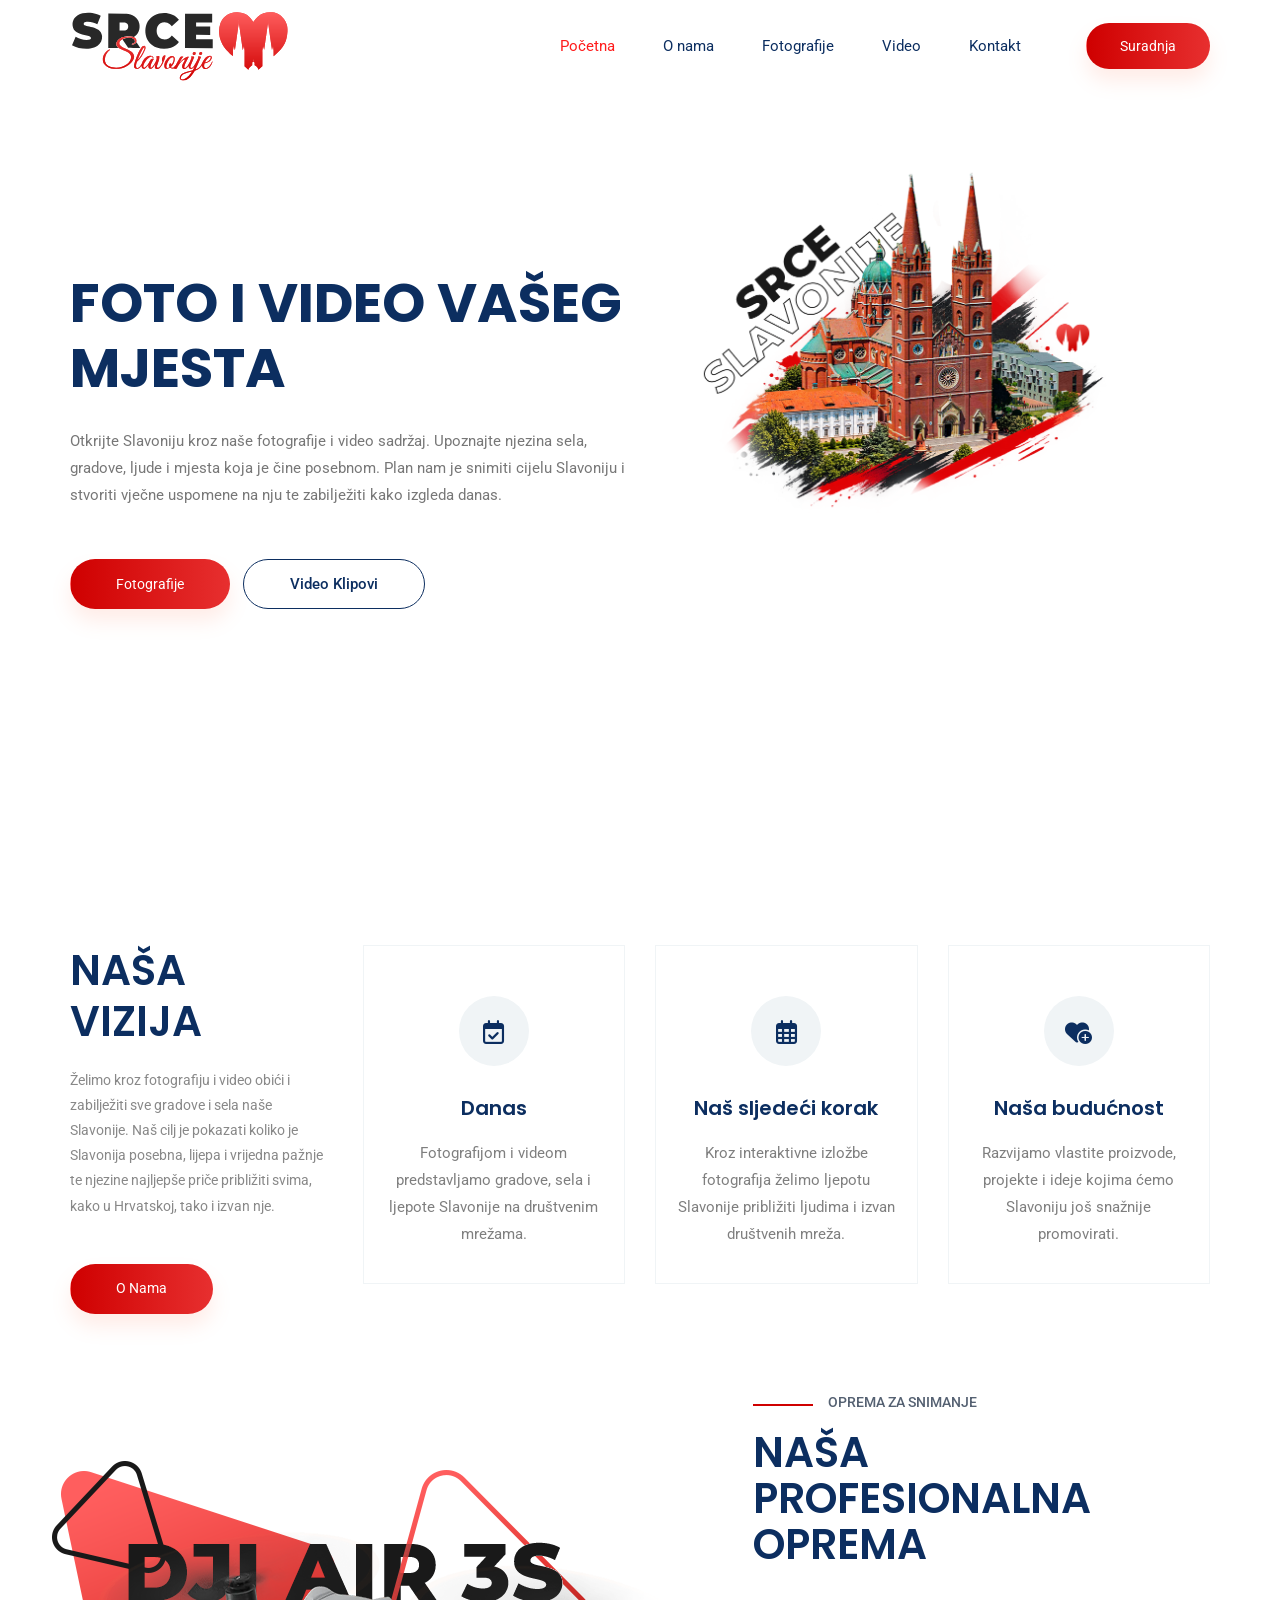
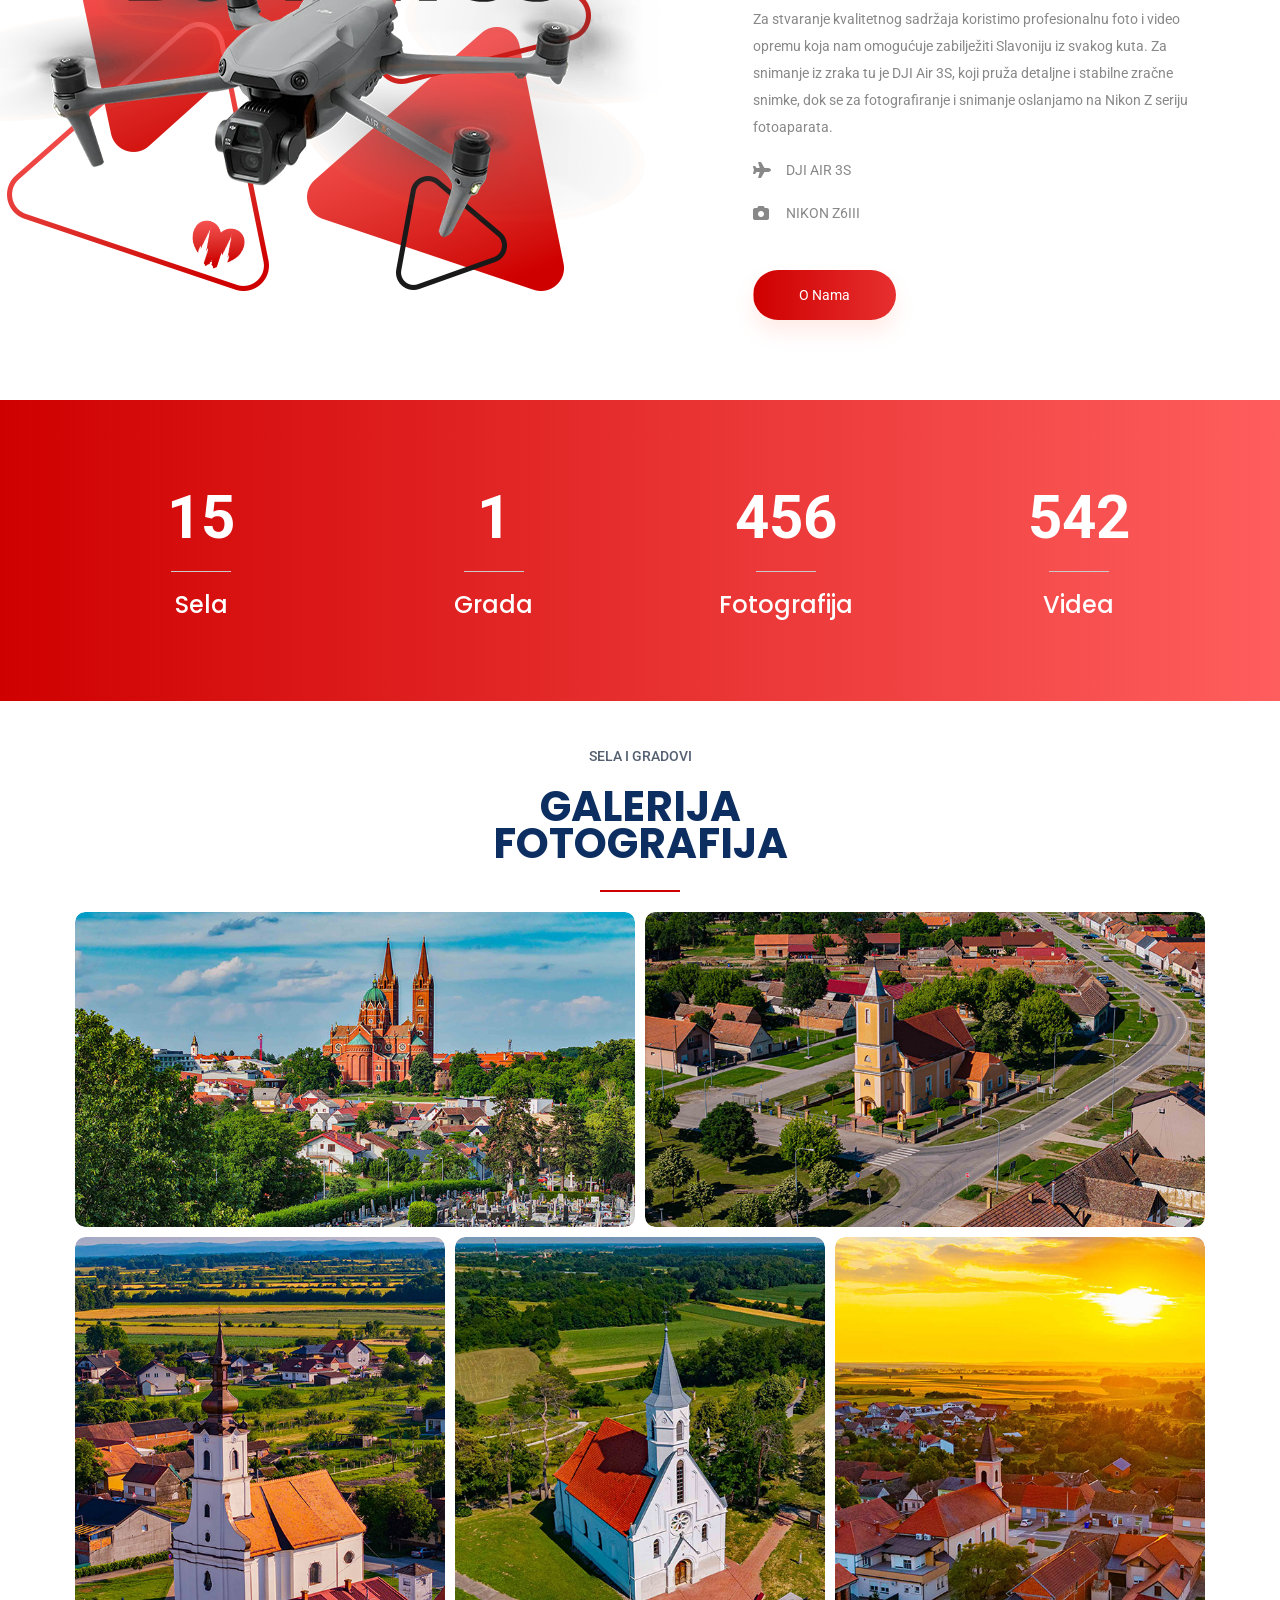
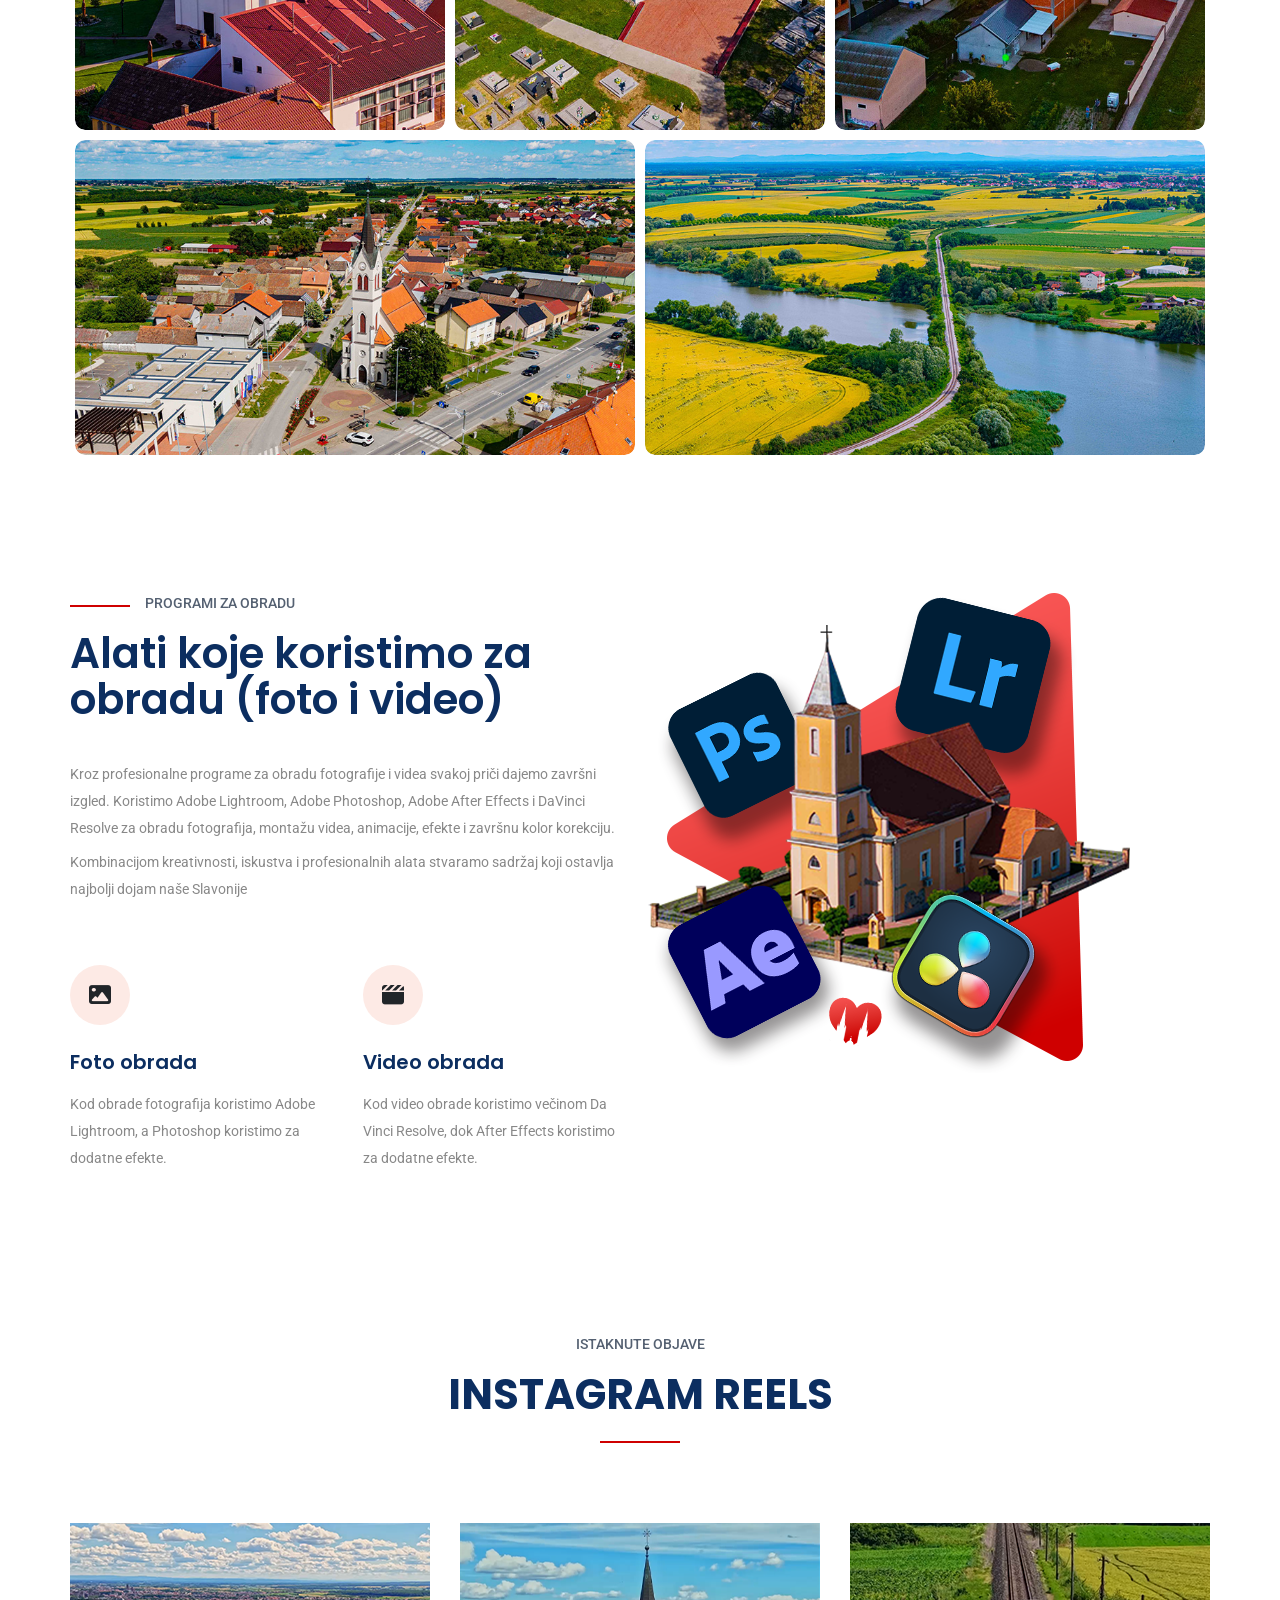
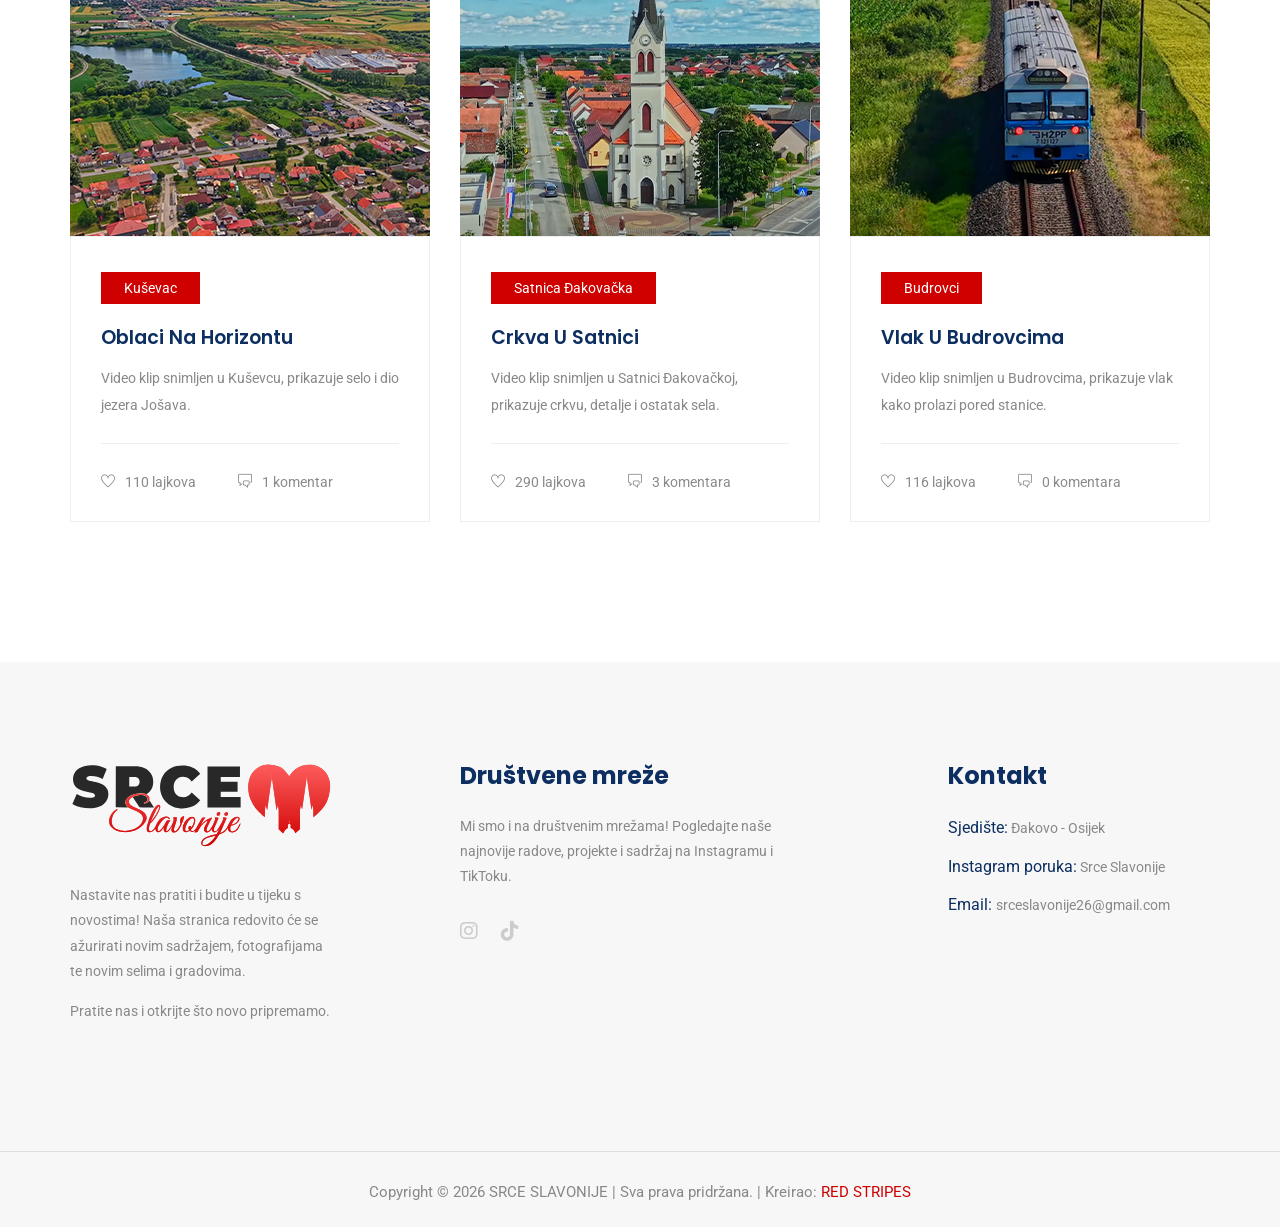
==== index.html @ bede4bd6 "da" ====
<!doctype html>
<html lang="hr">

<head>
    <!-- Required meta tags -->
    <meta charset="utf-8">
    <meta name="viewport" content="width=device-width, initial-scale=1, shrink-to-fit=no">
    <title>Srce Slavonije</title>
    <link rel="icon" type="image/png" href="/img/Ikone/favicon-96x96.png" sizes="96x96" />
    <link rel="icon" type="image/svg+xml" href="/img/Ikone/favicon.svg" />
    <link rel="shortcut icon" href="/img/Ikone/favicon.ico" />
    <link rel="apple-touch-icon" sizes="180x180" href="/img/Ikone/apple-touch-icon.png" />
    <meta name="apple-mobile-web-app-title" content="Srce Slavonije" />
    <link rel="manifest" href="srceslavonije.com" />
    <!-- Bootstrap CSS -->
    <link rel="stylesheet" href="/css/bootstrap.min.css">
    <!-- animate CSS -->
    <link rel="stylesheet" href="/css/animate.css">
    <!-- owl carousel CSS -->
    <link rel="stylesheet" href="/css/owl.carousel.min.css">
    <!-- themify CSS -->
    <link rel="stylesheet" href="/css/themify-icons.css">
    <!-- flaticon CSS -->
    <link rel="stylesheet" href="/css/flaticon.css">
    <!-- font awesome CSS -->
    <link rel="stylesheet" href="https://cdnjs.cloudflare.com/ajax/libs/font-awesome/6.7.2/css/all.min.css">
    <!-- font awesome CSS -->
    <link rel="stylesheet" href="/css/magnific-popup.css">
    <!-- swiper CSS -->
    <link rel="stylesheet" href="/css/slick.css">
    <!-- style CSS -->
    <link rel="stylesheet" href="/css/style.css">
</head>

<body>
    <!--::header part start::-->
    <header class="main_menu home_menu">
        <div class="container">
            <div class="row align-items-center">
                <div class="col-lg-12">
                    <nav class="navbar navbar-expand-lg navbar-light">
                        <a class="navbar-brand logac" href="/index.html"> <img src="/img/logo.svg" alt="logo"> </a>
                        <button class="navbar-toggler" type="button" data-toggle="collapse"
                            data-target="#navbarSupportedContent" aria-controls="navbarSupportedContent"
                            aria-expanded="false" aria-label="Toggle navigation">
                            <span class="navbar-toggler-icon"></span>
                        </button>

                        <div class="collapse navbar-collapse main-menu-item justify-content-end"
                            id="navbarSupportedContent">
                            <ul class="navbar-nav align-items-center">
                                <li class="nav-item">
                                    <a class="nav-link" style="color: #ff1c1c;" href="/index.html">Početna</a>
                                </li>
                                <li class="nav-item">
                                    <a class="nav-link" href="/Onama/index.html">O nama</a>
                                </li>
                                <li class="nav-item">
                                    <a class="nav-link" href="/Fotografije/index.html">Fotografije</a>
                                </li>
                                <li class="nav-item">
                                    <a class="nav-link" href="/Video/index.html">Video</a>
                                </li>
                                <li class="nav-item">
                                    <a class="nav-link" href="/Kontakt/index.html">Kontakt</a>
                                </li>
                                <li class="d-none d-lg-block">
                                    <a class="btn_1" href="/Kontakt/index.html">Suradnja</a>
                                </li>
                            </ul>
                        </div>
                    </nav>
                </div>
            </div>
        </div>
    </header>
    <!-- Header part end-->

    <!-- banner part start-->
    <section class="banner_part">
        <div class="container">
            <div class="row align-items-center">
                <div class="col-lg-6 col-xl-6">
                    <div class="banner_text">
                        <div class="banner_text_iner">
                            <h1>FOTO I VIDEO
                                VAŠEG MJESTA</h1>
                            <p>Otkrijte Slavoniju kroz naše fotografije i video sadržaj. Upoznajte njezina sela, gradove, ljude i mjesta koja je čine posebnom.
                                Plan nam je snimiti cijelu Slavoniju i stvoriti vječne uspomene na nju te zabilježiti kako izgleda danas. </p>
                            <a href="/Fotografije/index.html" class="btn_1">Fotografije</a>
                            <a href="/Video/index.html" class="btn_2">Video klipovi </a>
                        </div>
                    </div>
                </div>
            </div>
        </div>
    </section>
    <!-- banner part start-->

    <!-- feature_part start-->
    <section class="feature_part">
        <div class="container">
            <div class="row">
                <div class="col-sm-6 col-xl-3 align-self-center">
                    <div class="single_feature_text ">
                        <h2>NAŠA <br> VIZIJA</h2>
                        <p>Želimo kroz fotografiju i video obići i zabilježiti sve gradove i sela naše Slavonije. Naš cilj je pokazati koliko je Slavonija posebna, lijepa i vrijedna pažnje te njezine najljepše priče približiti svima, kako u Hrvatskoj, tako i izvan nje. </p>
                        <a href="/#" class="btn_1">O nama</a>
                    </div>
                </div>
                <div class="col-sm-6 col-xl-3">
                    <div class="single_feature">
                        <div class="single_feature_part">
                            <span class="single_feature_icon"><i class="fa-regular fa-calendar-check"></i></span>
                            <h4>Danas</h4>
                            <p>Fotografijom i videom predstavljamo gradove, sela i ljepote Slavonije na društvenim mrežama.</p>
                        </div>
                    </div>
                </div>
                <div class="col-sm-6 col-xl-3">
                    <div class="single_feature">
                        <div class="single_feature_part">
                            <span class="single_feature_icon"><i class="fa-regular fa-calendar-days"></i></span>
                            <h4>Naš sljedeći korak</h4>
                            <p>Kroz interaktivne izložbe fotografija želimo ljepotu Slavonije približiti ljudima i izvan društvenih mreža.</p>
                        </div>
                    </div>
                </div>
                <div class="col-sm-6 col-xl-3">
                    <div class="single_feature">
                        <div class="single_feature_part single_feature_part_2">
                            <span class="single_service_icon style_icon"><i class="fa-solid fa-heart-circle-plus"></i></span>
                            <h4>Naša budućnost</h4>
                            <p>Razvijamo vlastite proizvode, projekte i ideje kojima ćemo Slavoniju još snažnije promovirati.</p>
                        </div>
                    </div>
                </div>
            </div>
        </div>
    </section>
    <!-- upcoming_event part start-->

    <!-- learning part start-->
    <section class="learning_part">
        <div class="container">
            <div class="row align-items-sm-center align-items-lg-stretch">
                <div class="col-md-7 col-lg-7">
                    <div class="learning_img">
                        <img src="/img/learning_img.png" alt="">
                    </div>
                </div>
                <div class="col-md-5 col-lg-5">
                    <div class="learning_member_text">
                        <h5>OPREMA ZA SNIMANJE</h5>
                        <h2>NAŠA PROFESIONALNA
                            OPREMA</h2>
                        <p>Za stvaranje kvalitetnog sadržaja koristimo profesionalnu foto i video opremu koja nam omogućuje zabilježiti Slavoniju iz svakog kuta.
                            Za snimanje iz zraka tu je DJI Air 3S, koji pruža detaljne i stabilne zračne snimke, dok se za fotografiranje i snimanje oslanjamo na Nikon Z seriju fotoaparata.</p>
                        <ul class="oprema">
                            <li><span class="fa-solid fa-plane"></span> DJI AIR 3S</li>
                            <li><span class="fa-solid fa-camera"></span> NIKON Z6III</li>
                        </ul>
                        <a href="/#" class="btn_1">O nama</a>
                    </div>
                </div>
            </div>
        </div>
    </section>
    <!-- learning part end-->

    <!-- member_counter counter start -->
    <section class="member_counter">
        <div class="container">
            <div class="row">
                <div class="col-lg-3 col-sm-6">
                    <div class="single_member_counter">
                        <span class="counter">32</span>
                        <h4>Sela</h4>
                    </div>
                </div>
                <div class="col-lg-3 col-sm-6">
                    <div class="single_member_counter">
                        <span class="counter">4</span>
                        <h4>Grada</h4>
                    </div>
                </div>
                <div class="col-lg-3 col-sm-6">
                    <div class="single_member_counter">
                        <span class="counter">950</span>
                        <h4>Fotografija</h4>
                    </div>
                </div>
                <div class="col-lg-3 col-sm-6">
                    <div class="single_member_counter">
                        <span class="counter">1130</span>
                        <h4>Videa</h4>
                    </div>
                </div>
            </div>
        </div>
    </section>
    <!-- member_counter counter end -->

        <!--::Galerija::-->

    <section class="blog_part">
        <div class="container">
            <div class="row justify-content-center">
                <div class="col-xl-5">
                    <div class="text-center section_tittle" style="margin-bottom: 30px; margin-top: 50px;">
                        <p>SELA I GRADOVI</p>
                        <h2>GALERIJA FOTOGRAFIJA</h2>
                    </div>
                </div>

<div class="gallery">

  <a href="/Fotografije/index.html" class="horizontal">
    <img src="/img/fotografije/f1.jpg" alt="Đakovo">
    <span>Đ A K O V O</span>
  </a>

  <a href="/Fotografije/index.html" class="horizontal">
    <img src="/img/fotografije/f2.jpg" alt="Budrovci">
    <span>B U D R O V C I</span>
  </a>

  <a href="/Fotografije/index.html" class="vertical">
    <img src="/img/fotografije/f3.jpg" alt="Piškorevci">
    <span>P I Š K O R E V C I</span>
  </a>

  <a href="/Fotografije/index.html" class="vertical">
    <img src="/img/fotografije/f4.jpg" alt="Dragotin">
    <span>D R A G O T I N</span>
  </a>

  <a href="/Fotografije/index.html" class="vertical">
    <img src="/img/fotografije/f5.jpg" alt="Selci">
    <span>S E L C I</span>
  </a>

  <a href="/Fotografije/index.html" class="horizontal">
    <img src="/img/fotografije/f6.jpg" alt="Satnica">
    <span>S A T N I C A</span>
  </a>

  <a href="/Fotografije/index.html" class="horizontal">
    <img src="/img/fotografije/f7.jpg" alt="Josava">
    <span>J O Š A V A</span>
  </a>

</div>
            </div>
        </div>
    </section>
    <!--::Galerija kraj::-->


    <!-- learning part start-->

    <section class="advance_feature learning_part">
        <div class="container">
            <div class="row align-items-sm-center align-items-xl-stretch">
                <div class="col-md-6 col-lg-6">
                    <div class="learning_member_text">
                        <h5>Programi za obradu</h5>
                        <h2>Alati koje koristimo za obradu (foto i video)</h2>
                        <p>Kroz profesionalne programe za obradu fotografije i videa svakoj priči dajemo završni izgled. Koristimo Adobe Lightroom, Adobe Photoshop,
                            Adobe After Effects i DaVinci Resolve za obradu fotografija, montažu videa, animacije, efekte i završnu kolor korekciju.</p>
                        <p>Kombinacijom kreativnosti, iskustva i profesionalnih alata stvaramo sadržaj koji ostavlja najbolji dojam naše Slavonije</p>
                        <div class="row">
                            <div class="col-sm-6 col-md-12 col-lg-6">
                                <div class="learning_member_text_iner">
                                    <span class="fa-solid fa-image"></span>
                                    <h4>Foto obrada</h4>
                                    <p>Kod obrade fotografija koristimo Adobe Lightroom, a Photoshop koristimo za dodatne efekte.</p>
                                </div>
                            </div>
                            <div class="col-sm-6 col-md-12 col-lg-6">
                                <div class="learning_member_text_iner">
                                    <span class="fa-solid fa-clapperboard"></span>
                                    <h4>Video obrada</h4>
                                    <p>Kod video obrade koristimo večinom Da Vinci Resolve, dok After Effects koristimo za dodatne efekte.</p>
                                </div>
                            </div>
                        </div>
                    </div>
                </div>
                <div class="col-lg-6 col-md-6">
                    <div class="learning_img">
                        <img src="/img/advance_feature_img.png" alt="">
                    </div>
                </div>
            </div>
        </div>
    </section>
    <!-- learning part end-->

    <!--::blog_part start::-->
    <section class="blog_part section_padding">
        <div class="container">
            <div class="row justify-content-center">
                <div class="col-xl-5">
                    <div class="section_tittle text-center">
                        <p>ISTAKNUTE OBJAVE</p>
                        <h2>INSTAGRAM REELS</h2>
                    </div>
                </div>
            </div>
            <div class="row">
                <div class="col-sm-6 col-lg-4 col-xl-4">
                    <div class="single-home-blog">
                        <div class="card">
                            <img src="/img/blog/blog_1.png" class="card-img-top" alt="blog">
                            <div class="card-body">
                                <a href="/#" class="btn_4">Kuševac</a>
                                <a href="/blog.html">
                                    <h5 class="card-title">Oblaci na horizontu</h5>
                                </a>
                                <p>Video klip snimljen u Kuševcu, prikazuje selo i dio jezera Jošava.</p>
                                <ul>
                                    <li> <span class="ti-heart"></span>110 lajkova</li>
                                    <li> <span class="ti-comments"></span>1 komentar</li>
                                </ul>
                            </div>
                        </div>
                    </div>
                </div>
                <div class="col-sm-6 col-lg-4 col-xl-4">
                    <div class="single-home-blog">
                        <div class="card">
                            <img src="/img/blog/blog_2.png" class="card-img-top" alt="blog">
                            <div class="card-body">
                                <a href="/#" class="btn_4">Satnica Đakovačka</a>
                                <a href="/blog.html">
                                    <h5 class="card-title">Crkva u Satnici</h5>
                                </a>
                                <p>Video klip snimljen u Satnici Đakovačkoj, prikazuje crkvu, detalje i ostatak sela.</p>
                                <ul>
                                    <li> <span class="ti-heart"></span>290 lajkova</li>
                                    <li> <span class="ti-comments"></span>3 komentara</li>
                                </ul>
                            </div>
                        </div>
                    </div>
                </div>
                <div class="col-sm-6 col-lg-4 col-xl-4">
                    <div class="single-home-blog">
                        <div class="card">
                            <img src="/img/blog/blog_3.png" class="card-img-top" alt="blog">
                            <div class="card-body">
                                <a href="/#" class="btn_4">Budrovci</a>
                                <a href="/blog.html">
                                    <h5 class="card-title">Vlak u Budrovcima</h5>
                                </a>
                                <p>Video klip snimljen u Budrovcima, prikazuje vlak kako prolazi pored stanice.</p>
                                <ul>
                                    <li> <span class="ti-heart"></span>116 lajkova</li>
                                    <li> <span class="ti-comments"></span>0 komentara</li>
                                </ul>
                            </div>
                        </div>
                    </div>
                </div>
            </div>
        </div>
    </section>
    <!--::blog_part end::-->

    <!-- footer part start-->
    <footer class="footer-area">
        <div class="container">
            <div class="row justify-content-between">
                <div class="col-sm-6 col-md-4 col-xl-3">
                    <div class="single-footer-widget footer_1">
                        <a href="/index.html"> <img src="/img/logo.svg" alt=""> </a>
                        <p>Nastavite nas pratiti i budite u tijeku s novostima! Naša stranica redovito će se ažurirati novim sadržajem, fotografijama te novim selima i gradovima.</p>
                        <p>Pratite nas i otkrijte što novo pripremamo.</p>
                    </div>
                </div>
                <div class="col-sm-6 col-md-4 col-xl-4">
                    <div class="single-footer-widget footer_2">
                        <h4>Društvene mreže</h4>
                        <p>Mi smo i na društvenim mrežama! Pogledajte naše najnovije radove, projekte i sadržaj na Instagramu i TikToku.
                        </p>
                        <div class="social_icon">
                        <a href="/#"><i class="fa-brands fa-instagram"></i></a>
                        <a href="/#"><i class="fa-brands fa-tiktok"></i></a>
                        </div>
                    </div>
                </div>
                <div class="col-xl-3 col-sm-6 col-md-4">
                    <div class="single-footer-widget footer_2">
                        <h4>Kontakt</h4>
                        <div class="contact_info">
                            <p><span> Sjedište:</span> Đakovo - Osijek</p>
                            <p><span> Instagram poruka:</span> Srce Slavonije</p>
                            <p><span> Email: </span> srceslavonije26@gmail.com</p>
                        </div>
                    </div>
                </div>
            </div>

        </div>
        <div class="container-fluid">
            <div class="row">
                <div class="col-lg-12">
                    <div class="copyright_part_text text-center">
                        <div class="row">
                            <div class="col-lg-12">
                                <p class="footer-text m-0"><!-- Link back to Colorlib can't be removed. Template is licensed under CC BY 3.0. -->
Copyright &copy; 2026 SRCE SLAVONIJE | Sva prava pridržana. | Kreirao: <a href="https://redstripes.hr" target="_blank"> RED STRIPES</a>
<!-- Link back to Colorlib can't be removed. Template is licensed under CC BY 3.0. --></p>
                            </div>
                        </div>
                    </div>
                </div>
            </div>
        </div>
    </footer>
    <!-- footer part end-->

    <!-- jquery plugins here-->
    <!-- jquery -->
    <script src="/js/jquery-1.12.1.min.js"></script>
    <!-- popper js -->
    <script src="/js/popper.min.js"></script>
    <!-- bootstrap js -->
    <script src="/js/bootstrap.min.js"></script>
    <!-- easing js -->
    <script src="/js/jquery.magnific-popup.js"></script>
    <!-- swiper js -->
    <script src="/js/swiper.min.js"></script>
    <!-- swiper js -->
    <script src="/js/masonry.pkgd.js"></script>
    <!-- particles js -->
    <script src="/js/owl.carousel.min.js"></script>
    <script src="/js/jquery.nice-select.min.js"></script>
    <!-- swiper js -->
    <script src="/js/slick.min.js"></script>
    <script src="/js/jquery.counterup.min.js"></script>
    <script src="/js/waypoints.min.js"></script>
    <!-- custom js -->
    <script src="/js/custom.js"></script>
</body>

</html>
---- css/themify-icons.css ----
@font-face {
	font-family: 'themify';
	src:url('../fonts/themify.eot?-fvbane');
	src:url('../fonts/themify.eot?#iefix-fvbane') format('embedded-opentype'),
		url('../fonts/themify.woff?-fvbane') format('woff'),
		url('../fonts/themify.ttf?-fvbane') format('truetype'),
		url('../fonts/themify.svg?-fvbane#themify') format('svg');
	font-weight: normal;
	font-style: normal;
}

[class^="ti-"], [class*=" ti-"] {
	font-family: 'themify';
	speak: none;
	font-style: normal;
	font-weight: normal;
	font-variant: normal;
	text-transform: none;
	line-height: 1;

	/* Better Font Rendering =========== */
	-webkit-font-smoothing: antialiased;
	-moz-osx-font-smoothing: grayscale;
}

.ti-wand:before {
	content: "\e600";
}
.ti-volume:before {
	content: "\e601";
}
.ti-user:before {
	content: "\e602";
}
.ti-unlock:before {
	content: "\e603";
}
.ti-unlink:before {
	content: "\e604";
}
.ti-trash:before {
	content: "\e605";
}
.ti-thought:before {
	content: "\e606";
}
.ti-target:before {
	content: "\e607";
}
.ti-tag:before {
	content: "\e608";
}
.ti-tablet:before {
	content: "\e609";
}
.ti-star:before {
	content: "\e60a";
}
.ti-spray:before {
	content: "\e60b";
}
.ti-signal:before {
	content: "\e60c";
}
.ti-shopping-cart:before {
	content: "\e60d";
}
.ti-shopping-cart-full:before {
	content: "\e60e";
}
.ti-settings:before {
	content: "\e60f";
}
.ti-search:before {
	content: "\e610";
}
.ti-zoom-in:before {
	content: "\e611";
}
.ti-zoom-out:before {
	content: "\e612";
}
.ti-cut:before {
	content: "\e613";
}
.ti-ruler:before {
	content: "\e614";
}
.ti-ruler-pencil:before {
	content: "\e615";
}
.ti-ruler-alt:before {
	content: "\e616";
}
.ti-bookmark:before {
	content: "\e617";
}
.ti-bookmark-alt:before {
	content: "\e618";
}
.ti-reload:before {
	content: "\e619";
}
.ti-plus:before {
	content: "\e61a";
}
.ti-pin:before {
	content: "\e61b";
}
.ti-pencil:before {
	content: "\e61c";
}
.ti-pencil-alt:before {
	content: "\e61d";
}
.ti-paint-roller:before {
	content: "\e61e";
}
.ti-paint-bucket:before {
	content: "\e61f";
}
.ti-na:before {
	content: "\e620";
}
.ti-mobile:before {
	content: "\e621";
}
.ti-minus:before {
	content: "\e622";
}
.ti-medall:before {
	content: "\e623";
}
.ti-medall-alt:before {
	content: "\e624";
}
.ti-marker:before {
	content: "\e625";
}
.ti-marker-alt:before {
	content: "\e626";
}
.ti-arrow-up:before {
	content: "\e627";
}
.ti-arrow-right:before {
	content: "\e628";
}
.ti-arrow-left:before {
	content: "\e629";
}
.ti-arrow-down:before {
	content: "\e62a";
}
.ti-lock:before {
	content: "\e62b";
}
.ti-location-arrow:before {
	content: "\e62c";
}
.ti-link:before {
	content: "\e62d";
}
.ti-layout:before {
	content: "\e62e";
}
.ti-layers:before {
	content: "\e62f";
}
.ti-layers-alt:before {
	content: "\e630";
}
.ti-key:before {
	content: "\e631";
}
.ti-import:before {
	content: "\e632";
}
.ti-image:before {
	content: "\e633";
}
.ti-heart:before {
	content: "\e634";
}
.ti-heart-broken:before {
	content: "\e635";
}
.ti-hand-stop:before {
	content: "\e636";
}
.ti-hand-open:before {
	content: "\e637";
}
.ti-hand-drag:before {
	content: "\e638";
}
.ti-folder:before {
	content: "\e639";
}
.ti-flag:before {
	content: "\e63a";
}
.ti-flag-alt:before {
	content: "\e63b";
}
.ti-flag-alt-2:before {
	content: "\e63c";
}
.ti-eye:before {
	content: "\e63d";
}
.ti-export:before {
	content: "\e63e";
}
.ti-exchange-vertical:before {
	content: "\e63f";
}
.ti-desktop:before {
	content: "\e640";
}
.ti-cup:before {
	content: "\e641";
}
.ti-crown:before {
	content: "\e642";
}
.ti-comments:before {
	content: "\e643";
}
.ti-comment:before {
	content: "\e644";
}
.ti-comment-alt:before {
	content: "\e645";
}
.ti-close:before {
	content: "\e646";
}
.ti-clip:before {
	content: "\e647";
}
.ti-angle-up:before {
	content: "\e648";
}
.ti-angle-right:before {
	content: "\e649";
}
.ti-angle-left:before {
	content: "\e64a";
}
.ti-angle-down:before {
	content: "\e64b";
}
.ti-check:before {
	content: "\e64c";
}
.ti-check-box:before {
	content: "\e64d";
}
.ti-camera:before {
	content: "\e64e";
}
.ti-announcement:before {
	content: "\e64f";
}
.ti-brush:before {
	content: "\e650";
}
.ti-briefcase:before {
	content: "\e651";
}
.ti-bolt:before {
	content: "\e652";
}
.ti-bolt-alt:before {
	content: "\e653";
}
.ti-blackboard:before {
	content: "\e654";
}
.ti-bag:before {
	content: "\e655";
}
.ti-move:before {
	content: "\e656";
}
.ti-arrows-vertical:before {
	content: "\e657";
}
.ti-arrows-horizontal:before {
	content: "\e658";
}
.ti-fullscreen:before {
	content: "\e659";
}
.ti-arrow-top-right:before {
	content: "\e65a";
}
.ti-arrow-top-left:before {
	content: "\e65b";
}
.ti-arrow-circle-up:before {
	content: "\e65c";
}
.ti-arrow-circle-right:before {
	content: "\e65d";
}
.ti-arrow-circle-left:before {
	content: "\e65e";
}
.ti-arrow-circle-down:before {
	content: "\e65f";
}
.ti-angle-double-up:before {
	content: "\e660";
}
.ti-angle-double-right:before {
	content: "\e661";
}
.ti-angle-double-left:before {
	content: "\e662";
}
.ti-angle-double-down:before {
	content: "\e663";
}
.ti-zip:before {
	content: "\e664";
}
.ti-world:before {
	content: "\e665";
}
.ti-wheelchair:before {
	content: "\e666";
}
.ti-view-list:before {
	content: "\e667";
}
.ti-view-list-alt:before {
	content: "\e668";
}
.ti-view-grid:before {
	content: "\e669";
}
.ti-uppercase:before {
	content: "\e66a";
}
.ti-upload:before {
	content: "\e66b";
}
.ti-underline:before {
	content: "\e66c";
}
.ti-truck:before {
	content: "\e66d";
}
.ti-timer:before {
	content: "\e66e";
}
.ti-ticket:before {
	content: "\e66f";
}
.ti-thumb-up:before {
	content: "\e670";
}
.ti-thumb-down:before {
	content: "\e671";
}
.ti-text:before {
	content: "\e672";
}
.ti-stats-up:before {
	content: "\e673";
}
.ti-stats-down:before {
	content: "\e674";
}
.ti-split-v:before {
	content: "\e675";
}
.ti-split-h:before {
	content: "\e676";
}
.ti-smallcap:before {
	content: "\e677";
}
.ti-shine:before {
	content: "\e678";
}
.ti-shift-right:before {
	content: "\e679";
}
.ti-shift-left:before {
	content: "\e67a";
}
.ti-shield:before {
	content: "\e67b";
}
.ti-notepad:before {
	content: "\e67c";
}
.ti-server:before {
	content: "\e67d";
}
.ti-quote-right:before {
	content: "\e67e";
}
.ti-quote-left:before {
	content: "\e67f";
}
.ti-pulse:before {
	content: "\e680";
}
.ti-printer:before {
	content: "\e681";
}
.ti-power-off:before {
	content: "\e682";
}
.ti-plug:before {
	content: "\e683";
}
.ti-pie-chart:before {
	content: "\e684";
}
.ti-paragraph:before {
	content: "\e685";
}
.ti-panel:before {
	content: "\e686";
}
.ti-package:before {
	content: "\e687";
}
.ti-music:before {
	content: "\e688";
}
.ti-music-alt:before {
	content: "\e689";
}
.ti-mouse:before {
	content: "\e68a";
}
.ti-mouse-alt:before {
	content: "\e68b";
}
.ti-money:before {
	content: "\e68c";
}
.ti-microphone:before {
	content: "\e68d";
}
.ti-menu:before {
	content: "\e68e";
}
.ti-menu-alt:before {
	content: "\e68f";
}
.ti-map:before {
	content: "\e690";
}
.ti-map-alt:before {
	content: "\e691";
}
.ti-loop:before {
	content: "\e692";
}
.ti-location-pin:before {
	content: "\e693";
}
.ti-list:before {
	content: "\e694";
}
.ti-light-bulb:before {
	content: "\e695";
}
.ti-Italic:before {
	content: "\e696";
}
.ti-info:before {
	content: "\e697";
}
.ti-infinite:before {
	content: "\e698";
}
.ti-id-badge:before {
	content: "\e699";
}
.ti-hummer:before {
	content: "\e69a";
}
.ti-home:before {
	content: "\e69b";
}
.ti-help:before {
	content: "\e69c";
}
.ti-headphone:before {
	content: "\e69d";
}
.ti-harddrives:before {
	content: "\e69e";
}
.ti-harddrive:before {
	content: "\e69f";
}
.ti-gift:before {
	content: "\e6a0";
}
.ti-game:before {
	content: "\e6a1";
}
.ti-filter:before {
	content: "\e6a2";
}
.ti-files:before {
	content: "\e6a3";
}
.ti-file:before {
	content: "\e6a4";
}
.ti-eraser:before {
	content: "\e6a5";
}
.ti-envelope:before {
	content: "\e6a6";
}
.ti-download:before {
	content: "\e6a7";
}
.ti-direction:before {
	content: "\e6a8";
}
.ti-direction-alt:before {
	content: "\e6a9";
}
.ti-dashboard:before {
	content: "\e6aa";
}
.ti-control-stop:before {
	content: "\e6ab";
}
.ti-control-shuffle:before {
	content: "\e6ac";
}
.ti-control-play:before {
	content: "\e6ad";
}
.ti-control-pause:before {
	content: "\e6ae";
}
.ti-control-forward:before {
	content: "\e6af";
}
.ti-control-backward:before {
	content: "\e6b0";
}
.ti-cloud:before {
	content: "\e6b1";
}
.ti-cloud-up:before {
	content: "\e6b2";
}
.ti-cloud-down:before {
	content: "\e6b3";
}
.ti-clipboard:before {
	content: "\e6b4";
}
.ti-car:before {
	content: "\e6b5";
}
.ti-calendar:before {
	content: "\e6b6";
}
.ti-book:before {
	content: "\e6b7";
}
.ti-bell:before {
	content: "\e6b8";
}
.ti-basketball:before {
	content: "\e6b9";
}
.ti-bar-chart:before {
	content: "\e6ba";
}
.ti-bar-chart-alt:before {
	content: "\e6bb";
}
.ti-back-right:before {
	content: "\e6bc";
}
.ti-back-left:before {
	content: "\e6bd";
}
.ti-arrows-corner:before {
	content: "\e6be";
}
.ti-archive:before {
	content: "\e6bf";
}
.ti-anchor:before {
	content: "\e6c0";
}
.ti-align-right:before {
	content: "\e6c1";
}
.ti-align-left:before {
	content: "\e6c2";
}
.ti-align-justify:before {
	content: "\e6c3";
}
.ti-align-center:before {
	content: "\e6c4";
}
.ti-alert:before {
	content: "\e6c5";
}
.ti-alarm-clock:before {
	content: "\e6c6";
}
.ti-agenda:before {
	content: "\e6c7";
}
.ti-write:before {
	content: "\e6c8";
}
.ti-window:before {
	content: "\e6c9";
}
.ti-widgetized:before {
	content: "\e6ca";
}
.ti-widget:before {
	content: "\e6cb";
}
.ti-widget-alt:before {
	content: "\e6cc";
}
.ti-wallet:before {
	content: "\e6cd";
}
.ti-video-clapper:before {
	content: "\e6ce";
}
.ti-video-camera:before {
	content: "\e6cf";
}
.ti-vector:before {
	content: "\e6d0";
}
.ti-themify-logo:before {
	content: "\e6d1";
}
.ti-themify-favicon:before {
	content: "\e6d2";
}
.ti-themify-favicon-alt:before {
	content: "\e6d3";
}
.ti-support:before {
	content: "\e6d4";
}
.ti-stamp:before {
	content: "\e6d5";
}
.ti-split-v-alt:before {
	content: "\e6d6";
}
.ti-slice:before {
	content: "\e6d7";
}
.ti-shortcode:before {
	content: "\e6d8";
}
.ti-shift-right-alt:before {
	content: "\e6d9";
}
.ti-shift-left-alt:before {
	content: "\e6da";
}
.ti-ruler-alt-2:before {
	content: "\e6db";
}
.ti-receipt:before {
	content: "\e6dc";
}
.ti-pin2:before {
	content: "\e6dd";
}
.ti-pin-alt:before {
	content: "\e6de";
}
.ti-pencil-alt2:before {
	content: "\e6df";
}
.ti-palette:before {
	content: "\e6e0";
}
.ti-more:before {
	content: "\e6e1";
}
.ti-more-alt:before {
	content: "\e6e2";
}
.ti-microphone-alt:before {
	content: "\e6e3";
}
.ti-magnet:before {
	content: "\e6e4";
}
.ti-line-double:before {
	content: "\e6e5";
}
.ti-line-dotted:before {
	content: "\e6e6";
}
.ti-line-dashed:before {
	content: "\e6e7";
}
.ti-layout-width-full:before {
	content: "\e6e8";
}
.ti-layout-width-default:before {
	content: "\e6e9";
}
.ti-layout-width-default-alt:before {
	content: "\e6ea";
}
.ti-layout-tab:before {
	content: "\e6eb";
}
.ti-layout-tab-window:before {
	content: "\e6ec";
}
.ti-layout-tab-v:before {
	content: "\e6ed";
}
.ti-layout-tab-min:before {
	content: "\e6ee";
}
.ti-layout-slider:before {
	content: "\e6ef";
}
.ti-layout-slider-alt:before {
	content: "\e6f0";
}
.ti-layout-sidebar-right:before {
	content: "\e6f1";
}
.ti-layout-sidebar-none:before {
	content: "\e6f2";
}
.ti-layout-sidebar-left:before {
	content: "\e6f3";
}
.ti-layout-placeholder:before {
	content: "\e6f4";
}
.ti-layout-menu:before {
	content: "\e6f5";
}
.ti-layout-menu-v:before {
	content: "\e6f6";
}
.ti-layout-menu-separated:before {
	content: "\e6f7";
}
.ti-layout-menu-full:before {
	content: "\e6f8";
}
.ti-layout-media-right-alt:before {
	content: "\e6f9";
}
.ti-layout-media-right:before {
	content: "\e6fa";
}
.ti-layout-media-overlay:before {
	content: "\e6fb";
}
.ti-layout-media-overlay-alt:before {
	content: "\e6fc";
}
.ti-layout-media-overlay-alt-2:before {
	content: "\e6fd";
}
.ti-layout-media-left-alt:before {
	content: "\e6fe";
}
.ti-layout-media-left:before {
	content: "\e6ff";
}
.ti-layout-media-center-alt:before {
	content: "\e700";
}
.ti-layout-media-center:before {
	content: "\e701";
}
.ti-layout-list-thumb:before {
	content: "\e702";
}
.ti-layout-list-thumb-alt:before {
	content: "\e703";
}
.ti-layout-list-post:before {
	content: "\e704";
}
.ti-layout-list-large-image:before {
	content: "\e705";
}
.ti-layout-line-solid:before {
	content: "\e706";
}
.ti-layout-grid4:before {
	content: "\e707";
}
.ti-layout-grid3:before {
	content: "\e708";
}
.ti-layout-grid2:before {
	content: "\e709";
}
.ti-layout-grid2-thumb:before {
	content: "\e70a";
}
.ti-layout-cta-right:before {
	content: "\e70b";
}
.ti-layout-cta-left:before {
	content: "\e70c";
}
.ti-layout-cta-center:before {
	content: "\e70d";
}
.ti-layout-cta-btn-right:before {
	content: "\e70e";
}
.ti-layout-cta-btn-left:before {
	content: "\e70f";
}
.ti-layout-column4:before {
	content: "\e710";
}
.ti-layout-column3:before {
	content: "\e711";
}
.ti-layout-column2:before {
	content: "\e712";
}
.ti-layout-accordion-separated:before {
	content: "\e713";
}
.ti-layout-accordion-merged:before {
	content: "\e714";
}
.ti-layout-accordion-list:before {
	content: "\e715";
}
.ti-ink-pen:before {
	content: "\e716";
}
.ti-info-alt:before {
	content: "\e717";
}
.ti-help-alt:before {
	content: "\e718";
}
.ti-headphone-alt:before {
	content: "\e719";
}
.ti-hand-point-up:before {
	content: "\e71a";
}
.ti-hand-point-right:before {
	content: "\e71b";
}
.ti-hand-point-left:before {
	content: "\e71c";
}
.ti-hand-point-down:before {
	content: "\e71d";
}
.ti-gallery:before {
	content: "\e71e";
}
.ti-face-smile:before {
	content: "\e71f";
}
.ti-face-sad:before {
	content: "\e720";
}
.ti-credit-card:before {
	content: "\e721";
}
.ti-control-skip-forward:before {
	content: "\e722";
}
.ti-control-skip-backward:before {
	content: "\e723";
}
.ti-control-record:before {
	content: "\e724";
}
.ti-control-eject:before {
	content: "\e725";
}
.ti-comments-smiley:before {
	content: "\e726";
}
.ti-brush-alt:before {
	content: "\e727";
}
.ti-youtube:before {
	content: "\e728";
}
.ti-vimeo:before {
	content: "\e729";
}
.ti-twitter:before {
	content: "\e72a";
}
.ti-time:before {
	content: "\e72b";
}
.ti-tumblr:before {
	content: "\e72c";
}
.ti-skype:before {
	content: "\e72d";
}
.ti-share:before {
	content: "\e72e";
}
.ti-share-alt:before {
	content: "\e72f";
}
.ti-rocket:before {
	content: "\e730";
}
.ti-pinterest:before {
	content: "\e731";
}
.ti-new-window:before {
	content: "\e732";
}
.ti-microsoft:before {
	content: "\e733";
}
.ti-list-ol:before {
	content: "\e734";
}
.ti-linkedin:before {
	content: "\e735";
}
.ti-layout-sidebar-2:before {
	content: "\e736";
}
.ti-layout-grid4-alt:before {
	content: "\e737";
}
.ti-layout-grid3-alt:before {
	content: "\e738";
}
.ti-layout-grid2-alt:before {
	content: "\e739";
}
.ti-layout-column4-alt:before {
	content: "\e73a";
}
.ti-layout-column3-alt:before {
	content: "\e73b";
}
.ti-layout-column2-alt:before {
	content: "\e73c";
}
.ti-instagram:before {
	content: "\e73d";
}
.ti-google:before {
	content: "\e73e";
}
.ti-github:before {
	content: "\e73f";
}
.ti-flickr:before {
	content: "\e740";
}
.ti-facebook:before {
	content: "\e741";
}
.ti-dropbox:before {
	content: "\e742";
}
.ti-dribbble:before {
	content: "\e743";
}
.ti-apple:before {
	content: "\e744";
}
.ti-android:before {
	content: "\e745";
}
.ti-save:before {
	content: "\e746";
}
.ti-save-alt:before {
	content: "\e747";
}
.ti-yahoo:before {
	content: "\e748";
}
.ti-wordpress:before {
	content: "\e749";
}
.ti-vimeo-alt:before {
	content: "\e74a";
}
.ti-twitter-alt:before {
	content: "\e74b";
}
.ti-tumblr-alt:before {
	content: "\e74c";
}
.ti-trello:before {
	content: "\e74d";
}
.ti-stack-overflow:before {
	content: "\e74e";
}
.ti-soundcloud:before {
	content: "\e74f";
}
.ti-sharethis:before {
	content: "\e750";
}
.ti-sharethis-alt:before {
	content: "\e751";
}
.ti-reddit:before {
	content: "\e752";
}
.ti-pinterest-alt:before {
	content: "\e753";
}
.ti-microsoft-alt:before {
	content: "\e754";
}
.ti-linux:before {
	content: "\e755";
}
.ti-jsfiddle:before {
	content: "\e756";
}
.ti-joomla:before {
	content: "\e757";
}
.ti-html5:before {
	content: "\e758";
}
.ti-flickr-alt:before {
	content: "\e759";
}
.ti-email:before {
	content: "\e75a";
}
.ti-drupal:before {
	content: "\e75b";
}
.ti-dropbox-alt:before {
	content: "\e75c";
}
.ti-css3:before {
	content: "\e75d";
}
.ti-rss:before {
	content: "\e75e";
}
.ti-rss-alt:before {
	content: "\e75f";
}
---- css/flaticon.css ----
/*
  	Flaticon icon font: Flaticon
  	Creation date: 09/04/2019 10:10
  	*/

@font-face {
  font-family: "Flaticon";
  src: url("../fonts/Flaticon.eot");
  src: url("../fonts/Flaticon.eot?#iefix") format("embedded-opentype"),
       url("../fonts/Flaticon.woff2") format("woff2"),
       url("../fonts/Flaticon.woff") format("woff"),
       url("../fonts/Flaticon.ttf") format("truetype"),
       url("../fonts/Flaticon.svg#Flaticon") format("svg");
  font-weight: normal;
  font-style: normal;
}

@media screen and (-webkit-min-device-pixel-ratio:0) {
  @font-face {
    font-family: "Flaticon";
    src: url("./Flaticon.svg#Flaticon") format("svg");
  }
}

[class^="flaticon-"]:before, [class*=" flaticon-"]:before,
[class^="flaticon-"]:after, [class*=" flaticon-"]:after {   
  font-family: Flaticon;
        font-size: 30px;
       font-style: normal;
       color: #fff;
}

.flaticon-growth:before { content: "\f100"; }
.flaticon-wallet:before { content: "\f101"; }
---- css/style.css ----
/**************** extend css start ****************/
@import url("https://fonts.googleapis.com/css?family=Open+Sans:800|Poppins:300,400,500,600,700,800|Roboto:300,400,500");
/* line 2, E:/172 Etrain Education/172_Etrain_Education_html/sass/_extends.scss */
.btn_1, .btn_2:hover, .main_menu .banner_part .banner_text .btn_1, .feature_part .single_feature:hover span {
  background-image: linear-gradient(90deg,rgba(207, 0, 0, 1) 0%, rgba(255, 94, 94, 1) 100%);
}

/* line 6, E:/172 Etrain Education/172_Etrain_Education_html/sass/_extends.scss */
.member_counter {
  background-image: -moz-linear-gradient((90deg,rgba(207, 0, 0, 1) 0%, rgba(255, 94, 94, 1) 100%));
  background-image: -webkit-linear-gradient((90deg,rgba(207, 0, 0, 1) 0%, rgba(255, 94, 94, 1) 100%));
  background: linear-gradient(90deg, rgba(207, 0, 0, 1) 0%, rgba(255, 94, 94, 1) 100%);
}

/**************** extend css start ****************/
/**************** common css start ****************/
/* line 3, E:/172 Etrain Education/172_Etrain_Education_html/sass/_common.scss */
body {
  font-family: "Roboto", sans-serif;
  padding: 0;
  margin: 0;
  font-size: 14px;
}

/* line 9, E:/172 Etrain Education/172_Etrain_Education_html/sass/_common.scss */
.message_submit_form:focus {
  outline: none;
}

/* line 12, E:/172 Etrain Education/172_Etrain_Education_html/sass/_common.scss */
input:hover, input:focus {
  outline: none !important;
}

/* line 15, E:/172 Etrain Education/172_Etrain_Education_html/sass/_common.scss */
.gray_bg {
  background-color: #f7f7f7;
}

/* line 18, E:/172 Etrain Education/172_Etrain_Education_html/sass/_common.scss */
.section_padding {
  padding: 140px 0px;
}

@media only screen and (min-width: 992px) and (max-width: 1200px) {
  /* line 18, E:/172 Etrain Education/172_Etrain_Education_html/sass/_common.scss */
  .section_padding {
    padding: 80px 0px;
  }
}

@media only screen and (min-width: 768px) and (max-width: 991px) {
  /* line 18, E:/172 Etrain Education/172_Etrain_Education_html/sass/_common.scss */
  .section_padding {
    padding: 70px 0px;
  }
}

@media (max-width: 576px) {
  /* line 18, E:/172 Etrain Education/172_Etrain_Education_html/sass/_common.scss */
  .section_padding {
    padding: 70px 0px;
  }
}

@media only screen and (min-width: 576px) and (max-width: 767px) {
  /* line 18, E:/172 Etrain Education/172_Etrain_Education_html/sass/_common.scss */
  .section_padding {
    padding: 70px 0px;
  }
}

/* line 33, E:/172 Etrain Education/172_Etrain_Education_html/sass/_common.scss */
.single_padding_top {
  padding-top: 140px !important;
}

@media only screen and (min-width: 992px) and (max-width: 1200px) {
  /* line 33, E:/172 Etrain Education/172_Etrain_Education_html/sass/_common.scss */
  .single_padding_top {
    padding-top: 70px !important;
  }
}

@media only screen and (min-width: 768px) and (max-width: 991px) {
  /* line 33, E:/172 Etrain Education/172_Etrain_Education_html/sass/_common.scss */
  .single_padding_top {
    padding-top: 70px !important;
  }
}

@media (max-width: 576px) {
  /* line 33, E:/172 Etrain Education/172_Etrain_Education_html/sass/_common.scss */
  .single_padding_top {
    padding-top: 70px !important;
  }
}

@media only screen and (min-width: 576px) and (max-width: 767px) {
  /* line 33, E:/172 Etrain Education/172_Etrain_Education_html/sass/_common.scss */
  .single_padding_top {
    padding-top: 80px !important;
  }
}

/* line 48, E:/172 Etrain Education/172_Etrain_Education_html/sass/_common.scss */
.padding_top {
  padding-top: 140px;
}

@media only screen and (min-width: 992px) and (max-width: 1200px) {
  /* line 48, E:/172 Etrain Education/172_Etrain_Education_html/sass/_common.scss */
  .padding_top {
    padding-top: 80px;
  }
}

@media only screen and (min-width: 768px) and (max-width: 991px) {
  /* line 48, E:/172 Etrain Education/172_Etrain_Education_html/sass/_common.scss */
  .padding_top {
    padding-top: 70px;
  }
}

@media (max-width: 576px) {
  /* line 48, E:/172 Etrain Education/172_Etrain_Education_html/sass/_common.scss */
  .padding_top {
    padding-top: 70px;
  }
}

@media only screen and (min-width: 576px) and (max-width: 767px) {
  /* line 48, E:/172 Etrain Education/172_Etrain_Education_html/sass/_common.scss */
  .padding_top {
    padding-top: 70px;
  }
}

/* line 63, E:/172 Etrain Education/172_Etrain_Education_html/sass/_common.scss */
a {
  text-decoration: none;
  -webkit-transition: 0.5s;
  transition: 0.5s;
}

/* line 66, E:/172 Etrain Education/172_Etrain_Education_html/sass/_common.scss */
a:hover {
  outline: none;
  text-decoration: none;
}

/* line 72, E:/172 Etrain Education/172_Etrain_Education_html/sass/_common.scss */
h1, h2, h3, h4, h5, h6 {
  color: #0c2e60;
  font-family: "Poppins", sans-serif;
}

/* line 76, E:/172 Etrain Education/172_Etrain_Education_html/sass/_common.scss */
p {
  color: #666666;
  font-family: "Roboto", sans-serif;
  line-height: 1.929;
  font-size: 14px;
  margin-bottom: 0px;
  color: #888888;
}

/* line 85, E:/172 Etrain Education/172_Etrain_Education_html/sass/_common.scss */
h2 {
  font-size: 44px;
  line-height: 28px;
  color: #0c2e60;
  font-weight: 600;
  line-height: 1.222;
}

@media (max-width: 576px) {
  /* line 85, E:/172 Etrain Education/172_Etrain_Education_html/sass/_common.scss */
  h2 {
    font-size: 22px;
    line-height: 25px;
  }
}

@media only screen and (min-width: 576px) and (max-width: 767px) {
  /* line 85, E:/172 Etrain Education/172_Etrain_Education_html/sass/_common.scss */
  h2 {
    font-size: 24px;
    line-height: 25px;
  }
}

/* line 102, E:/172 Etrain Education/172_Etrain_Education_html/sass/_common.scss */
h3 {
  font-size: 24px;
  line-height: 25px;
}

@media (max-width: 576px) {
  /* line 102, E:/172 Etrain Education/172_Etrain_Education_html/sass/_common.scss */
  h3 {
    font-size: 20px;
  }
}

/* line 111, E:/172 Etrain Education/172_Etrain_Education_html/sass/_common.scss */
h5 {
  font-size: 18px;
  line-height: 22px;
}

/* line 116, E:/172 Etrain Education/172_Etrain_Education_html/sass/_common.scss */
img {
  max-width: 100%;
}

/* line 119, E:/172 Etrain Education/172_Etrain_Education_html/sass/_common.scss */
a:focus, .button:focus, button:focus, .btn:focus {
  text-decoration: none;
  outline: none;
  box-shadow: none;
  -webkit-transition: 1s;
  transition: 1s;
}

/* line 126, E:/172 Etrain Education/172_Etrain_Education_html/sass/_common.scss */
.section_tittle {
  margin-bottom: 110px;
}

@media (max-width: 576px) {
  /* line 126, E:/172 Etrain Education/172_Etrain_Education_html/sass/_common.scss */
  .section_tittle {
    margin-bottom: 50px;
  }
}

@media only screen and (min-width: 576px) and (max-width: 767px) {
  /* line 126, E:/172 Etrain Education/172_Etrain_Education_html/sass/_common.scss */
  .section_tittle {
    margin-bottom: 50px;
  }
}

@media only screen and (min-width: 768px) and (max-width: 991px) {
  /* line 126, E:/172 Etrain Education/172_Etrain_Education_html/sass/_common.scss */
  .section_tittle {
    font-size: 50px;
  }
}

@media only screen and (min-width: 992px) and (max-width: 1200px) {
  /* line 126, E:/172 Etrain Education/172_Etrain_Education_html/sass/_common.scss */
  .section_tittle {
    margin-bottom: 50px;
  }
}

/* line 140, E:/172 Etrain Education/172_Etrain_Education_html/sass/_common.scss */
.section_tittle h2 {
  font-size: 42px;
  color: #0c2e60;
  line-height: 37px;
  font-weight: 700;
  position: relative;
  position: relative;
}

/* line 147, E:/172 Etrain Education/172_Etrain_Education_html/sass/_common.scss */
.section_tittle h2:after {
  position: absolute;
  content: "";
  bottom: -30px;
  left: 0;
  right: 0;
  margin: 0 auto;
  text-align: center;
  width: 80px;
  height: 2px;
  background-color: #CF0000;
}

@media (max-width: 576px) {
  /* line 147, E:/172 Etrain Education/172_Etrain_Education_html/sass/_common.scss */
  .section_tittle h2:after {
    bottom: -14px;
  }
}

@media only screen and (min-width: 576px) and (max-width: 767px) {
  /* line 147, E:/172 Etrain Education/172_Etrain_Education_html/sass/_common.scss */
  .section_tittle h2:after {
    bottom: -14px;
  }
}

@media only screen and (min-width: 768px) and (max-width: 991px) {
  /* line 147, E:/172 Etrain Education/172_Etrain_Education_html/sass/_common.scss */
  .section_tittle h2:after {
    bottom: -14px;
  }
}

@media only screen and (min-width: 992px) and (max-width: 1200px) {
  /* line 147, E:/172 Etrain Education/172_Etrain_Education_html/sass/_common.scss */
  .section_tittle h2:after {
    bottom: -14px;
  }
}

@media (max-width: 576px) {
  /* line 140, E:/172 Etrain Education/172_Etrain_Education_html/sass/_common.scss */
  .section_tittle h2 {
    font-size: 25px;
    line-height: 35px;
  }
}

@media only screen and (min-width: 576px) and (max-width: 767px) {
  /* line 140, E:/172 Etrain Education/172_Etrain_Education_html/sass/_common.scss */
  .section_tittle h2 {
    font-size: 25px;
    line-height: 35px;
  }
}

@media only screen and (min-width: 768px) and (max-width: 991px) {
  /* line 140, E:/172 Etrain Education/172_Etrain_Education_html/sass/_common.scss */
  .section_tittle h2 {
    font-size: 30px;
    line-height: 40px;
  }
}

@media only screen and (min-width: 992px) and (max-width: 1200px) {
  /* line 140, E:/172 Etrain Education/172_Etrain_Education_html/sass/_common.scss */
  .section_tittle h2 {
    font-size: 35px;
    line-height: 40px;
  }
}

/* line 189, E:/172 Etrain Education/172_Etrain_Education_html/sass/_common.scss */
.section_tittle p {
  color: #556172;
  font-weight: 500;
  text-transform: uppercase;
  line-height: 11px;
  margin-bottom: 26px;
}

@media (max-width: 576px) {
  /* line 189, E:/172 Etrain Education/172_Etrain_Education_html/sass/_common.scss */
  .section_tittle p {
    margin-bottom: 10px;
  }
}

@media only screen and (min-width: 576px) and (max-width: 767px) {
  /* line 189, E:/172 Etrain Education/172_Etrain_Education_html/sass/_common.scss */
  .section_tittle p {
    margin-bottom: 10px;
  }
}

@media only screen and (min-width: 768px) and (max-width: 991px) {
  /* line 189, E:/172 Etrain Education/172_Etrain_Education_html/sass/_common.scss */
  .section_tittle p {
    margin-bottom: 10px;
  }
}

@media only screen and (min-width: 992px) and (max-width: 1200px) {
  /* line 189, E:/172 Etrain Education/172_Etrain_Education_html/sass/_common.scss */
  .section_tittle p {
    margin-bottom: 10px;
  }
}

/* line 209, E:/172 Etrain Education/172_Etrain_Education_html/sass/_common.scss */
ul {
  list-style: none;
  margin: 0;
  padding: 0;
}

/* line 214, E:/172 Etrain Education/172_Etrain_Education_html/sass/_common.scss */
.mb_110 {
  margin-bottom: 110px;
}

@media (max-width: 576px) {
  /* line 214, E:/172 Etrain Education/172_Etrain_Education_html/sass/_common.scss */
  .mb_110 {
    margin-bottom: 220px;
  }
}

/* line 221, E:/172 Etrain Education/172_Etrain_Education_html/sass/_common.scss */
.mt_130 {
  margin-top: 130px;
}

@media (max-width: 576px) {
  /* line 221, E:/172 Etrain Education/172_Etrain_Education_html/sass/_common.scss */
  .mt_130 {
    margin-top: 70px;
  }
}

@media only screen and (min-width: 576px) and (max-width: 767px) {
  /* line 221, E:/172 Etrain Education/172_Etrain_Education_html/sass/_common.scss */
  .mt_130 {
    margin-top: 70px;
  }
}

@media only screen and (min-width: 768px) and (max-width: 991px) {
  /* line 221, E:/172 Etrain Education/172_Etrain_Education_html/sass/_common.scss */
  .mt_130 {
    margin-top: 70px;
  }
}

@media only screen and (min-width: 992px) and (max-width: 1200px) {
  /* line 221, E:/172 Etrain Education/172_Etrain_Education_html/sass/_common.scss */
  .mt_130 {
    margin-top: 70px;
  }
}

/* line 236, E:/172 Etrain Education/172_Etrain_Education_html/sass/_common.scss */
.mb_130 {
  margin-bottom: 130px;
}

@media (max-width: 576px) {
  /* line 236, E:/172 Etrain Education/172_Etrain_Education_html/sass/_common.scss */
  .mb_130 {
    margin-bottom: 70px;
  }
}

@media only screen and (min-width: 576px) and (max-width: 767px) {
  /* line 236, E:/172 Etrain Education/172_Etrain_Education_html/sass/_common.scss */
  .mb_130 {
    margin-bottom: 70px;
  }
}

@media only screen and (min-width: 768px) and (max-width: 991px) {
  /* line 236, E:/172 Etrain Education/172_Etrain_Education_html/sass/_common.scss */
  .mb_130 {
    margin-bottom: 70px;
  }
}

@media only screen and (min-width: 992px) and (max-width: 1200px) {
  /* line 236, E:/172 Etrain Education/172_Etrain_Education_html/sass/_common.scss */
  .mb_130 {
    margin-bottom: 70px;
  }
}

/* line 251, E:/172 Etrain Education/172_Etrain_Education_html/sass/_common.scss */
.padding_less_40 {
  margin-bottom: -50px;
}

/* line 254, E:/172 Etrain Education/172_Etrain_Education_html/sass/_common.scss */
.z_index {
  z-index: 9 !important;
  position: relative;
}

@media only screen and (min-width: 1200px) and (max-width: 3640px) {
  /* line 260, E:/172 Etrain Education/172_Etrain_Education_html/sass/_common.scss */
  .container {
    max-width: 1170px;
  }
}

@media (max-width: 1200px) {
  /* line 265, E:/172 Etrain Education/172_Etrain_Education_html/sass/_common.scss */
  [class*="hero-ani-"] {
    display: none !important;
  }
}

/**************** common css end ****************/
/* Main Button Area css
============================================================================================ */
/* line 3, E:/172 Etrain Education/172_Etrain_Education_html/sass/_button.scss */
.submit_btn {
  width: auto;
  display: inline-block;
  background: #fff;
  padding: 0px 50px;
  color: #fff;
  font-size: 13px;
  font-weight: 500;
  line-height: 50px;
  border-radius: 5px;
  outline: none !important;
  box-shadow: none !important;
  text-align: center;
  border: 1px solid #edeff2;
  cursor: pointer;
  -webkit-transition: 0.5s;
  transition: 0.5s;
}

/* line 19, E:/172 Etrain Education/172_Etrain_Education_html/sass/_button.scss */
.submit_btn:hover {
  background: transparent;
}

/* line 24, E:/172 Etrain Education/172_Etrain_Education_html/sass/_button.scss */
.btn_1 {
  display: inline-block;
  padding: 13.5px 45px;
  border-radius: 50px;
  font-size: 14px;
  color: #fff;
  -o-transition: all .4s ease-in-out;
  -webkit-transition: all .4s ease-in-out;
  transition: all .4s ease-in-out;
  text-transform: capitalize;
  background-size: 200% auto;
  border: 1px solid transparent;
  box-shadow: 0px 12px 20px 0px rgba(255, 126, 95, 0.15);
}

/* line 38, E:/172 Etrain Education/172_Etrain_Education_html/sass/_button.scss */
.btn_1:hover {
  color: #fff !important;
  background-position: right center;
  box-shadow: 0px 10px 30px 0px rgba(193, 34, 10, 0.2);
}

@media (max-width: 576px) {
  /* line 24, E:/172 Etrain Education/172_Etrain_Education_html/sass/_button.scss */
  .btn_1 {
    padding: 10px 30px;
    margin-top: 25px;
  }
}

@media only screen and (min-width: 576px) and (max-width: 767px) {
  /* line 24, E:/172 Etrain Education/172_Etrain_Education_html/sass/_button.scss */
  .btn_1 {
    padding: 10px 30px;
    margin-top: 30px;
  }
}

@media only screen and (min-width: 768px) and (max-width: 991px) {
  /* line 24, E:/172 Etrain Education/172_Etrain_Education_html/sass/_button.scss */
  .btn_1 {
    padding: 10px 30px;
    margin-top: 30px;
  }
}

/* line 60, E:/172 Etrain Education/172_Etrain_Education_html/sass/_button.scss */
.btn_2 {
  display: inline-block;
  padding: 13px 39px;
  border-radius: 50px;
  background-color: transparent;
  border: 1px solid #0c2e60;
  color: #0c2e60;
  font-size: 14px;
  -o-transition: all .4s ease-in-out;
  -webkit-transition: all .4s ease-in-out;
  transition: all .4s ease-in-out;
  text-transform: capitalize;
  background-size: 200% auto;
  font-size: 15px;
  font-weight: 500;
}

/* line 75, E:/172 Etrain Education/172_Etrain_Education_html/sass/_button.scss */
.btn_2:hover {
  color: #fff !important;
  background-position: right center;
  border: 1px solid transparent;
}

@media (max-width: 576px) {
  /* line 60, E:/172 Etrain Education/172_Etrain_Education_html/sass/_button.scss */
  .btn_2 {
    padding: 14px 30px;
    margin-top: 25px;
  }
}

@media only screen and (min-width: 576px) and (max-width: 767px) {
  /* line 60, E:/172 Etrain Education/172_Etrain_Education_html/sass/_button.scss */
  .btn_2 {
    padding: 14px 30px;
    margin-top: 30px;
  }
}

@media only screen and (min-width: 768px) and (max-width: 991px) {
  /* line 60, E:/172 Etrain Education/172_Etrain_Education_html/sass/_button.scss */
  .btn_2 {
    padding: 14px 30px;
    margin-top: 30px;
  }
}

/* line 97, E:/172 Etrain Education/172_Etrain_Education_html/sass/_button.scss */
.btn_4 {
  background-color: #CF0000;
  padding: 3.5px 21px;
  background: #CF0000;
  text-transform: capitalize;
  display: inline-block;
  border: 2px solid transparent;
  -webkit-transition: 0.5s;
  transition: 0.5s;
  color: #fff;
}

/* line 106, E:/172 Etrain Education/172_Etrain_Education_html/sass/_button.scss */
.btn_4:hover {
  background: rgba(255, 102, 59, 0.8);
  color: #fff;
}

/*=================== custom button rule start ====================*/
/* line 114, E:/172 Etrain Education/172_Etrain_Education_html/sass/_button.scss */
.button {
  display: inline-block;
  border: 1px solid transparent;
  font-size: 15px;
  font-weight: 500;
  padding: 12px 54px;
  border-radius: 4px;
  color: #fff;
  border: 1px solid #edeff2;
  text-transform: uppercase;
  background-color: #CF0000;
  cursor: pointer;
  -webkit-transition: 0.5s;
  transition: 0.5s;
}

@media (max-width: 767px) {
  /* line 114, E:/172 Etrain Education/172_Etrain_Education_html/sass/_button.scss */
  .button {
    font-size: 13px;
    padding: 9px 24px;
  }
}

/* line 133, E:/172 Etrain Education/172_Etrain_Education_html/sass/_button.scss */
.button:hover {
  color: #fff;
}

/* line 138, E:/172 Etrain Education/172_Etrain_Education_html/sass/_button.scss */
.button-link {
  letter-spacing: 0;
  color: #3b1d82;
  border: 0;
  padding: 0;
}

/* line 144, E:/172 Etrain Education/172_Etrain_Education_html/sass/_button.scss */
.button-link:hover {
  background: transparent;
  color: #3b1d82;
}

/* line 150, E:/172 Etrain Education/172_Etrain_Education_html/sass/_button.scss */
.button-header {
  color: #fff;
  border-color: #edeff2;
}

/* line 154, E:/172 Etrain Education/172_Etrain_Education_html/sass/_button.scss */
.button-header:hover {
  background: #b8024c;
  color: #fff;
}

/* line 160, E:/172 Etrain Education/172_Etrain_Education_html/sass/_button.scss */
.button-contactForm {
  color: #fff;
  border-color: #edeff2;
  padding: 12px 25px;
}

/* End Main Button Area css
============================================================================================ */
/* Start Blog Area css
============================================================================================ */
/* line 5, E:/172 Etrain Education/172_Etrain_Education_html/sass/_blog.scss */
.latest-blog-area .area-heading {
  margin-bottom: 70px;
}

/* line 10, E:/172 Etrain Education/172_Etrain_Education_html/sass/_blog.scss */
.blog_area a {
  color: #666666 !important;
  text-decoration: none;
  -webkit-transition: 0.5s;
  transition: 0.5s;
}

/* line 14, E:/172 Etrain Education/172_Etrain_Education_html/sass/_blog.scss */
.blog_area a:hover, .blog_area a :hover {
  color: #CF0000;
}

/* line 20, E:/172 Etrain Education/172_Etrain_Education_html/sass/_blog.scss */
.single-blog {
  overflow: hidden;
  margin-bottom: 30px;
}

/* line 24, E:/172 Etrain Education/172_Etrain_Education_html/sass/_blog.scss */
.single-blog:hover {
  box-shadow: 0px 10px 20px 0px rgba(42, 34, 123, 0.1);
}

/* line 28, E:/172 Etrain Education/172_Etrain_Education_html/sass/_blog.scss */
.single-blog .thumb {
  overflow: hidden;
  position: relative;
}

/* line 32, E:/172 Etrain Education/172_Etrain_Education_html/sass/_blog.scss */
.single-blog .thumb:after {
  content: '';
  position: absolute;
  left: 0;
  top: 0;
  width: 100%;
  height: 100%;
  background: #000;
  opacity: 0;
  -webkit-transition: 0.5s;
  transition: 0.5s;
}

/* line 45, E:/172 Etrain Education/172_Etrain_Education_html/sass/_blog.scss */
.single-blog h4 {
  border-bottom: 1px solid #dfdfdf;
  padding-bottom: 34px;
  margin-bottom: 25px;
}

/* line 52, E:/172 Etrain Education/172_Etrain_Education_html/sass/_blog.scss */
.single-blog a {
  font-size: 20px;
  font-weight: 600;
}

/* line 62, E:/172 Etrain Education/172_Etrain_Education_html/sass/_blog.scss */
.single-blog .date {
  color: #888;
  text-align: left;
  display: inline-block;
  font-size: 13px;
  font-weight: 300;
}

/* line 70, E:/172 Etrain Education/172_Etrain_Education_html/sass/_blog.scss */
.single-blog .tag {
  text-align: left;
  display: inline-block;
  float: left;
  font-size: 13px;
  font-weight: 300;
  margin-right: 22px;
  position: relative;
}

/* line 80, E:/172 Etrain Education/172_Etrain_Education_html/sass/_blog.scss */
.single-blog .tag:after {
  content: '';
  position: absolute;
  width: 1px;
  height: 10px;
  background: #acacac;
  right: -12px;
  top: 7px;
}

@media (max-width: 1199px) {
  /* line 70, E:/172 Etrain Education/172_Etrain_Education_html/sass/_blog.scss */
  .single-blog .tag {
    margin-right: 8px;
  }
  /* line 94, E:/172 Etrain Education/172_Etrain_Education_html/sass/_blog.scss */
  .single-blog .tag:after {
    display: none;
  }
}

/* line 100, E:/172 Etrain Education/172_Etrain_Education_html/sass/_blog.scss */
.single-blog .likes {
  margin-right: 16px;
}

@media (max-width: 800px) {
  /* line 20, E:/172 Etrain Education/172_Etrain_Education_html/sass/_blog.scss */
  .single-blog {
    margin-bottom: 30px;
  }
}

/* line 108, E:/172 Etrain Education/172_Etrain_Education_html/sass/_blog.scss */
.single-blog .single-blog-content {
  padding: 30px;
}

/* line 112, E:/172 Etrain Education/172_Etrain_Education_html/sass/_blog.scss */
.single-blog .single-blog-content .meta-bottom p {
  font-size: 13px;
  font-weight: 300;
}

/* line 117, E:/172 Etrain Education/172_Etrain_Education_html/sass/_blog.scss */
.single-blog .single-blog-content .meta-bottom i {
  color: #edeff2;
  font-size: 13px;
  margin-right: 7px;
}

@media (max-width: 1199px) {
  /* line 108, E:/172 Etrain Education/172_Etrain_Education_html/sass/_blog.scss */
  .single-blog .single-blog-content {
    padding: 15px;
  }
}

/* line 131, E:/172 Etrain Education/172_Etrain_Education_html/sass/_blog.scss */
.single-blog:hover .thumb:after {
  opacity: .7;
  -webkit-transition: 0.5s;
  transition: 0.5s;
}

@media (max-width: 1199px) {
  /* line 139, E:/172 Etrain Education/172_Etrain_Education_html/sass/_blog.scss */
  .single-blog h4 {
    transition: all 300ms linear 0s;
    border-bottom: 1px solid #dfdfdf;
    padding-bottom: 14px;
    margin-bottom: 12px;
  }
  /* line 145, E:/172 Etrain Education/172_Etrain_Education_html/sass/_blog.scss */
  .single-blog h4 a {
    font-size: 18px;
  }
}

/* line 153, E:/172 Etrain Education/172_Etrain_Education_html/sass/_blog.scss */
.full_image.single-blog {
  position: relative;
}

/* line 156, E:/172 Etrain Education/172_Etrain_Education_html/sass/_blog.scss */
.full_image.single-blog .single-blog-content {
  position: absolute;
  left: 35px;
  bottom: 0;
  opacity: 0;
  visibility: hidden;
  -webkit-transition: 0.5s;
  transition: 0.5s;
}

@media (min-width: 992px) {
  /* line 156, E:/172 Etrain Education/172_Etrain_Education_html/sass/_blog.scss */
  .full_image.single-blog .single-blog-content {
    bottom: 100px;
  }
}

/* line 175, E:/172 Etrain Education/172_Etrain_Education_html/sass/_blog.scss */
.full_image.single-blog h4 {
  -webkit-transition: 0.5s;
  transition: 0.5s;
  border-bottom: none;
  padding-bottom: 5px;
}

/* line 181, E:/172 Etrain Education/172_Etrain_Education_html/sass/_blog.scss */
.full_image.single-blog a {
  font-size: 20px;
  font-weight: 600;
}

/* line 191, E:/172 Etrain Education/172_Etrain_Education_html/sass/_blog.scss */
.full_image.single-blog .date {
  color: #fff;
}

/* line 196, E:/172 Etrain Education/172_Etrain_Education_html/sass/_blog.scss */
.full_image.single-blog:hover .single-blog-content {
  opacity: 1;
  visibility: visible;
  -webkit-transition: 0.5s;
  transition: 0.5s;
}

/* End Blog Area css
============================================================================================ */
/* Latest Blog Area css
============================================================================================ */
/* line 220, E:/172 Etrain Education/172_Etrain_Education_html/sass/_blog.scss */
.l_blog_item .l_blog_text .date {
  margin-top: 24px;
  margin-bottom: 15px;
}

/* line 224, E:/172 Etrain Education/172_Etrain_Education_html/sass/_blog.scss */
.l_blog_item .l_blog_text .date a {
  font-size: 12px;
}

/* line 230, E:/172 Etrain Education/172_Etrain_Education_html/sass/_blog.scss */
.l_blog_item .l_blog_text h4 {
  font-size: 18px;
  border-bottom: 1px solid #eeeeee;
  margin-bottom: 0px;
  padding-bottom: 20px;
  -webkit-transition: 0.5s;
  transition: 0.5s;
}

/* line 243, E:/172 Etrain Education/172_Etrain_Education_html/sass/_blog.scss */
.l_blog_item .l_blog_text p {
  margin-bottom: 0px;
  padding-top: 20px;
}

/* End Latest Blog Area css
============================================================================================ */
/* Causes Area css
============================================================================================ */
/* line 259, E:/172 Etrain Education/172_Etrain_Education_html/sass/_blog.scss */
.causes_slider .owl-dots {
  text-align: center;
  margin-top: 80px;
}

/* line 263, E:/172 Etrain Education/172_Etrain_Education_html/sass/_blog.scss */
.causes_slider .owl-dots .owl-dot {
  height: 14px;
  width: 14px;
  background: #eeeeee;
  display: inline-block;
  margin-right: 7px;
}

/* line 270, E:/172 Etrain Education/172_Etrain_Education_html/sass/_blog.scss */
.causes_slider .owl-dots .owl-dot:last-child {
  margin-right: 0px;
}

/* line 281, E:/172 Etrain Education/172_Etrain_Education_html/sass/_blog.scss */
.causes_item {
  background: #fff;
}

/* line 284, E:/172 Etrain Education/172_Etrain_Education_html/sass/_blog.scss */
.causes_item .causes_img {
  position: relative;
}

/* line 287, E:/172 Etrain Education/172_Etrain_Education_html/sass/_blog.scss */
.causes_item .causes_img .c_parcent {
  position: absolute;
  bottom: 0px;
  width: 100%;
  left: 0px;
  height: 3px;
  background: rgba(255, 255, 255, 0.5);
}

/* line 295, E:/172 Etrain Education/172_Etrain_Education_html/sass/_blog.scss */
.causes_item .causes_img .c_parcent span {
  width: 70%;
  height: 3px;
  position: absolute;
  left: 0px;
  bottom: 0px;
}

/* line 303, E:/172 Etrain Education/172_Etrain_Education_html/sass/_blog.scss */
.causes_item .causes_img .c_parcent span:before {
  content: "75%";
  position: absolute;
  right: -10px;
  bottom: 0px;
  color: #fff;
  padding: 0px 5px;
}

/* line 316, E:/172 Etrain Education/172_Etrain_Education_html/sass/_blog.scss */
.causes_item .causes_text {
  padding: 30px 35px 40px 30px;
}

/* line 319, E:/172 Etrain Education/172_Etrain_Education_html/sass/_blog.scss */
.causes_item .causes_text h4 {
  font-size: 18px;
  font-weight: 600;
  margin-bottom: 15px;
  cursor: pointer;
}

/* line 332, E:/172 Etrain Education/172_Etrain_Education_html/sass/_blog.scss */
.causes_item .causes_text p {
  font-size: 14px;
  line-height: 24px;
  font-weight: 300;
  margin-bottom: 0px;
}

/* line 342, E:/172 Etrain Education/172_Etrain_Education_html/sass/_blog.scss */
.causes_item .causes_bottom a {
  width: 50%;
  border: 1px solid;
  text-align: center;
  float: left;
  line-height: 50px;
  color: #fff;
  font-size: 14px;
  font-weight: 500;
}

/* line 354, E:/172 Etrain Education/172_Etrain_Education_html/sass/_blog.scss */
.causes_item .causes_bottom a + a {
  border-color: #eeeeee;
  background: #fff;
  font-size: 14px;
}

/* End Causes Area css
============================================================================================ */
/*================= latest_blog_area css =============*/
/* line 370, E:/172 Etrain Education/172_Etrain_Education_html/sass/_blog.scss */
.latest_blog_area {
  background: #f9f9ff;
}

/* line 374, E:/172 Etrain Education/172_Etrain_Education_html/sass/_blog.scss */
.single-recent-blog-post {
  margin-bottom: 30px;
}

/* line 377, E:/172 Etrain Education/172_Etrain_Education_html/sass/_blog.scss */
.single-recent-blog-post .thumb {
  overflow: hidden;
}

/* line 380, E:/172 Etrain Education/172_Etrain_Education_html/sass/_blog.scss */
.single-recent-blog-post .thumb img {
  transition: all 0.7s linear;
}

/* line 385, E:/172 Etrain Education/172_Etrain_Education_html/sass/_blog.scss */
.single-recent-blog-post .details {
  padding-top: 30px;
}

/* line 388, E:/172 Etrain Education/172_Etrain_Education_html/sass/_blog.scss */
.single-recent-blog-post .details .sec_h4 {
  line-height: 24px;
  padding: 10px 0px 13px;
  transition: all 0.3s linear;
}

/* line 399, E:/172 Etrain Education/172_Etrain_Education_html/sass/_blog.scss */
.single-recent-blog-post .date {
  font-size: 14px;
  line-height: 24px;
  font-weight: 400;
}

/* line 406, E:/172 Etrain Education/172_Etrain_Education_html/sass/_blog.scss */
.single-recent-blog-post:hover img {
  transform: scale(1.23) rotate(10deg);
}

/* line 413, E:/172 Etrain Education/172_Etrain_Education_html/sass/_blog.scss */
.tags .tag_btn {
  font-size: 12px;
  font-weight: 500;
  line-height: 20px;
  border: 1px solid #eeeeee;
  display: inline-block;
  padding: 1px 18px;
  text-align: center;
}

/* line 427, E:/172 Etrain Education/172_Etrain_Education_html/sass/_blog.scss */
.tags .tag_btn + .tag_btn {
  margin-left: 2px;
}

/*========= blog_categorie_area css ===========*/
/* line 434, E:/172 Etrain Education/172_Etrain_Education_html/sass/_blog.scss */
.blog_categorie_area {
  padding-top: 30px;
  padding-bottom: 30px;
}

@media (min-width: 900px) {
  /* line 434, E:/172 Etrain Education/172_Etrain_Education_html/sass/_blog.scss */
  .blog_categorie_area {
    padding-top: 80px;
    padding-bottom: 80px;
  }
}

@media (min-width: 1100px) {
  /* line 434, E:/172 Etrain Education/172_Etrain_Education_html/sass/_blog.scss */
  .blog_categorie_area {
    padding-top: 120px;
    padding-bottom: 120px;
  }
}

/* line 450, E:/172 Etrain Education/172_Etrain_Education_html/sass/_blog.scss */
.categories_post {
  position: relative;
  text-align: center;
  cursor: pointer;
}

/* line 455, E:/172 Etrain Education/172_Etrain_Education_html/sass/_blog.scss */
.categories_post img {
  max-width: 100%;
}

/* line 459, E:/172 Etrain Education/172_Etrain_Education_html/sass/_blog.scss */
.categories_post .categories_details {
  position: absolute;
  top: 20px;
  left: 20px;
  right: 20px;
  bottom: 20px;
  background: rgba(34, 34, 34, 0.75);
  color: #fff;
  transition: all 0.3s linear;
  display: flex;
  align-items: center;
  justify-content: center;
}

/* line 472, E:/172 Etrain Education/172_Etrain_Education_html/sass/_blog.scss */
.categories_post .categories_details h5 {
  margin-bottom: 0px;
  font-size: 18px;
  line-height: 26px;
  text-transform: uppercase;
  color: #fff;
  position: relative;
}

/* line 490, E:/172 Etrain Education/172_Etrain_Education_html/sass/_blog.scss */
.categories_post .categories_details p {
  font-weight: 300;
  font-size: 14px;
  line-height: 26px;
  margin-bottom: 0px;
}

/* line 497, E:/172 Etrain Education/172_Etrain_Education_html/sass/_blog.scss */
.categories_post .categories_details .border_line {
  margin: 10px 0px;
  background: #fff;
  width: 100%;
  height: 1px;
}

/* line 506, E:/172 Etrain Education/172_Etrain_Education_html/sass/_blog.scss */
.categories_post:hover .categories_details {
  background: rgba(222, 99, 32, 0.85);
}

/*============ blog_left_sidebar css ==============*/
/* line 521, E:/172 Etrain Education/172_Etrain_Education_html/sass/_blog.scss */
.blog_item {
  margin-bottom: 50px;
}

/* line 525, E:/172 Etrain Education/172_Etrain_Education_html/sass/_blog.scss */
.blog_details {
  padding: 30px 0 20px 10px;
  box-shadow: 0px 10px 20px 0px rgba(221, 221, 221, 0.3);
}

@media (min-width: 768px) {
  /* line 525, E:/172 Etrain Education/172_Etrain_Education_html/sass/_blog.scss */
  .blog_details {
    padding: 60px 30px 35px 35px;
  }
}

/* line 533, E:/172 Etrain Education/172_Etrain_Education_html/sass/_blog.scss */
.blog_details p {
  margin-bottom: 30px;
}

/* line 537, E:/172 Etrain Education/172_Etrain_Education_html/sass/_blog.scss */
.blog_details a {
  color: #ff8b23;
}

/* line 540, E:/172 Etrain Education/172_Etrain_Education_html/sass/_blog.scss */
.blog_details a:hover {
  color: #CF0000 !important;
}

/* line 545, E:/172 Etrain Education/172_Etrain_Education_html/sass/_blog.scss */
.blog_details h2 {
  font-size: 18px;
  font-weight: 600;
  margin-bottom: 8px;
}

@media (min-width: 768px) {
  /* line 545, E:/172 Etrain Education/172_Etrain_Education_html/sass/_blog.scss */
  .blog_details h2 {
    font-size: 24px;
    margin-bottom: 15px;
  }
}

/* line 559, E:/172 Etrain Education/172_Etrain_Education_html/sass/_blog.scss */
.blog-info-link li {
  float: left;
  font-size: 14px;
}

/* line 563, E:/172 Etrain Education/172_Etrain_Education_html/sass/_blog.scss */
.blog-info-link li a {
  color: #999999;
}

/* line 567, E:/172 Etrain Education/172_Etrain_Education_html/sass/_blog.scss */
.blog-info-link li i,
.blog-info-link li span {
  font-size: 13px;
  margin-right: 5px;
}

/* line 573, E:/172 Etrain Education/172_Etrain_Education_html/sass/_blog.scss */
.blog-info-link li::after {
  content: "|";
  padding-left: 10px;
  padding-right: 10px;
}

/* line 579, E:/172 Etrain Education/172_Etrain_Education_html/sass/_blog.scss */
.blog-info-link li:last-child::after {
  display: none;
}

/* line 584, E:/172 Etrain Education/172_Etrain_Education_html/sass/_blog.scss */
.blog-info-link::after {
  content: "";
  display: block;
  clear: both;
  display: table;
}

/* line 592, E:/172 Etrain Education/172_Etrain_Education_html/sass/_blog.scss */
.blog_item_img {
  position: relative;
}

/* line 595, E:/172 Etrain Education/172_Etrain_Education_html/sass/_blog.scss */
.blog_item_img .blog_item_date {
  position: absolute;
  bottom: -10px;
  left: 10px;
  display: block;
  color: #fff;
  background-color: #ff7e5f;
  padding: 8px 15px;
  border-radius: 5px;
}

@media (min-width: 768px) {
  /* line 595, E:/172 Etrain Education/172_Etrain_Education_html/sass/_blog.scss */
  .blog_item_img .blog_item_date {
    bottom: -20px;
    left: 40px;
    padding: 13px 30px;
  }
}

/* line 611, E:/172 Etrain Education/172_Etrain_Education_html/sass/_blog.scss */
.blog_item_img .blog_item_date h3 {
  font-size: 22px;
  font-weight: 600;
  color: #fff;
  margin-bottom: 0;
  line-height: 1.2;
}

@media (min-width: 768px) {
  /* line 611, E:/172 Etrain Education/172_Etrain_Education_html/sass/_blog.scss */
  .blog_item_img .blog_item_date h3 {
    font-size: 30px;
  }
}

/* line 623, E:/172 Etrain Education/172_Etrain_Education_html/sass/_blog.scss */
.blog_item_img .blog_item_date p {
  font-size: 18px;
  margin-bottom: 0;
  color: #fff;
}

@media (min-width: 768px) {
  /* line 623, E:/172 Etrain Education/172_Etrain_Education_html/sass/_blog.scss */
  .blog_item_img .blog_item_date p {
    font-size: 18px;
  }
}

/* line 643, E:/172 Etrain Education/172_Etrain_Education_html/sass/_blog.scss */
.blog_right_sidebar .widget_title {
  font-size: 20px;
  margin-bottom: 40px;
}

/* line 648, E:/172 Etrain Education/172_Etrain_Education_html/sass/_blog.scss */
.blog_right_sidebar .widget_title::after {
  content: "";
  display: block;
  padding-top: 15px;
  border-bottom: 1px solid #f0e9ff;
}

/* line 656, E:/172 Etrain Education/172_Etrain_Education_html/sass/_blog.scss */
.blog_right_sidebar .single_sidebar_widget {
  background: #fbf9ff;
  padding: 30px;
  margin-bottom: 30px;
}

/* line 665, E:/172 Etrain Education/172_Etrain_Education_html/sass/_blog.scss */
.blog_right_sidebar .search_widget .form-control {
  height: 50px;
  border-color: #f0e9ff;
  font-size: 13px;
  color: #999999;
  padding-left: 20px;
  border-radius: 0;
  border-right: 0;
}

/* line 674, E:/172 Etrain Education/172_Etrain_Education_html/sass/_blog.scss */
.blog_right_sidebar .search_widget .form-control::placeholder {
  color: #999999;
}

/* line 678, E:/172 Etrain Education/172_Etrain_Education_html/sass/_blog.scss */
.blog_right_sidebar .search_widget .form-control:focus {
  border-color: #f0e9ff;
  outline: 0;
  box-shadow: none;
}

/* line 687, E:/172 Etrain Education/172_Etrain_Education_html/sass/_blog.scss */
.blog_right_sidebar .search_widget .input-group button {
  background: #fff;
  border-left: 0;
  border: 1px solid #f0e9ff;
  padding: 4px 15px;
  border-left: 0;
}

/* line 694, E:/172 Etrain Education/172_Etrain_Education_html/sass/_blog.scss */
.blog_right_sidebar .search_widget .input-group button i,
.blog_right_sidebar .search_widget .input-group button span {
  font-size: 14px;
  color: #999999;
}

/* line 706, E:/172 Etrain Education/172_Etrain_Education_html/sass/_blog.scss */
.blog_right_sidebar .newsletter_widget .form-control {
  height: 50px;
  border-color: #f0e9ff;
  font-size: 13px;
  color: #999999;
  padding-left: 20px;
  border-radius: 0;
}

/* line 715, E:/172 Etrain Education/172_Etrain_Education_html/sass/_blog.scss */
.blog_right_sidebar .newsletter_widget .form-control::placeholder {
  color: #999999;
}

/* line 719, E:/172 Etrain Education/172_Etrain_Education_html/sass/_blog.scss */
.blog_right_sidebar .newsletter_widget .form-control:focus {
  border-color: #f0e9ff;
  outline: 0;
  box-shadow: none;
}

/* line 728, E:/172 Etrain Education/172_Etrain_Education_html/sass/_blog.scss */
.blog_right_sidebar .newsletter_widget .input-group button {
  background: #fff;
  border-left: 0;
  border: 1px solid #f0e9ff;
  padding: 4px 15px;
  border-left: 0;
}

/* line 735, E:/172 Etrain Education/172_Etrain_Education_html/sass/_blog.scss */
.blog_right_sidebar .newsletter_widget .input-group button i,
.blog_right_sidebar .newsletter_widget .input-group button span {
  font-size: 14px;
  color: #999999;
}

/* line 748, E:/172 Etrain Education/172_Etrain_Education_html/sass/_blog.scss */
.blog_right_sidebar .post_category_widget .cat-list li {
  border-bottom: 1px solid #f0e9ff;
  transition: all 0.3s ease 0s;
  padding-bottom: 12px;
}

/* line 753, E:/172 Etrain Education/172_Etrain_Education_html/sass/_blog.scss */
.blog_right_sidebar .post_category_widget .cat-list li:last-child {
  border-bottom: 0;
}

/* line 757, E:/172 Etrain Education/172_Etrain_Education_html/sass/_blog.scss */
.blog_right_sidebar .post_category_widget .cat-list li a {
  font-size: 14px;
  line-height: 20px;
  color: #888888;
}

/* line 762, E:/172 Etrain Education/172_Etrain_Education_html/sass/_blog.scss */
.blog_right_sidebar .post_category_widget .cat-list li a p {
  margin-bottom: 0px;
}

/* line 767, E:/172 Etrain Education/172_Etrain_Education_html/sass/_blog.scss */
.blog_right_sidebar .post_category_widget .cat-list li + li {
  padding-top: 15px;
}

/* line 784, E:/172 Etrain Education/172_Etrain_Education_html/sass/_blog.scss */
.blog_right_sidebar .popular_post_widget .post_item .media-body {
  justify-content: center;
  align-self: center;
  padding-left: 20px;
}

/* line 789, E:/172 Etrain Education/172_Etrain_Education_html/sass/_blog.scss */
.blog_right_sidebar .popular_post_widget .post_item .media-body h3 {
  font-size: 16px;
  line-height: 20px;
  margin-bottom: 6px;
  transition: all 0.3s linear;
}

/* line 800, E:/172 Etrain Education/172_Etrain_Education_html/sass/_blog.scss */
.blog_right_sidebar .popular_post_widget .post_item .media-body a:hover {
  color: #fff;
}

/* line 806, E:/172 Etrain Education/172_Etrain_Education_html/sass/_blog.scss */
.blog_right_sidebar .popular_post_widget .post_item .media-body p {
  font-size: 14px;
  line-height: 21px;
  margin-bottom: 0px;
}

/* line 813, E:/172 Etrain Education/172_Etrain_Education_html/sass/_blog.scss */
.blog_right_sidebar .popular_post_widget .post_item + .post_item {
  margin-top: 20px;
}

/* line 821, E:/172 Etrain Education/172_Etrain_Education_html/sass/_blog.scss */
.blog_right_sidebar .tag_cloud_widget ul li {
  display: inline-block;
}

/* line 824, E:/172 Etrain Education/172_Etrain_Education_html/sass/_blog.scss */
.blog_right_sidebar .tag_cloud_widget ul li a {
  display: inline-block;
  border: 1px solid #eeeeee;
  background: #fff;
  padding: 4px 20px;
  margin-bottom: 8px;
  margin-right: 3px;
  transition: all 0.3s ease 0s;
  color: #888888;
  font-size: 13px;
}

/* line 835, E:/172 Etrain Education/172_Etrain_Education_html/sass/_blog.scss */
.blog_right_sidebar .tag_cloud_widget ul li a:hover {
  background: #CF0000;
  color: #fff !important;
  -webkit-text-fill-color: #fff;
  text-decoration: none;
  -webkit-transition: 0.5s;
  transition: 0.5s;
}

/* line 850, E:/172 Etrain Education/172_Etrain_Education_html/sass/_blog.scss */
.blog_right_sidebar .instagram_feeds .instagram_row {
  display: flex;
  margin-right: -6px;
  margin-left: -6px;
}

/* line 856, E:/172 Etrain Education/172_Etrain_Education_html/sass/_blog.scss */
.blog_right_sidebar .instagram_feeds .instagram_row li {
  width: 33.33%;
  float: left;
  padding-right: 6px;
  padding-left: 6px;
  margin-bottom: 15px;
}

/* line 956, E:/172 Etrain Education/172_Etrain_Education_html/sass/_blog.scss */
.blog_right_sidebar .br {
  width: 100%;
  height: 1px;
  background: #eeeeee;
  margin: 30px 0px;
}

/* line 977, E:/172 Etrain Education/172_Etrain_Education_html/sass/_blog.scss */
.blog-pagination {
  margin-top: 80px;
}

/* line 981, E:/172 Etrain Education/172_Etrain_Education_html/sass/_blog.scss */
.blog-pagination .page-link {
  font-size: 14px;
  position: relative;
  display: block;
  padding: 0;
  text-align: center;
  margin-left: -1px;
  line-height: 45px;
  width: 45px;
  height: 45px;
  border-radius: 0 !important;
  color: #8a8a8a;
  border: 1px solid #f0e9ff;
  margin-right: 10px;
}

/* line 998, E:/172 Etrain Education/172_Etrain_Education_html/sass/_blog.scss */
.blog-pagination .page-link i,
.blog-pagination .page-link span {
  font-size: 13px;
}

/* line 1010, E:/172 Etrain Education/172_Etrain_Education_html/sass/_blog.scss */
.blog-pagination .page-item.active .page-link {
  background-color: #fbf9ff;
  border-color: #f0e9ff;
  color: #888888;
}

/* line 1017, E:/172 Etrain Education/172_Etrain_Education_html/sass/_blog.scss */
.blog-pagination .page-item:last-child .page-link {
  margin-right: 0;
}

/*============ Start Blog Single Styles  =============*/
/* line 1042, E:/172 Etrain Education/172_Etrain_Education_html/sass/_blog.scss */
.single-post-area .blog_details {
  box-shadow: none;
  padding: 0;
}

/* line 1047, E:/172 Etrain Education/172_Etrain_Education_html/sass/_blog.scss */
.single-post-area .social-links {
  padding-top: 10px;
}

/* line 1050, E:/172 Etrain Education/172_Etrain_Education_html/sass/_blog.scss */
.single-post-area .social-links li {
  display: inline-block;
  margin-bottom: 10px;
}

/* line 1054, E:/172 Etrain Education/172_Etrain_Education_html/sass/_blog.scss */
.single-post-area .social-links li a {
  color: #cccccc;
  padding: 7px;
  font-size: 14px;
  transition: all 0.2s linear;
}

/* line 1067, E:/172 Etrain Education/172_Etrain_Education_html/sass/_blog.scss */
.single-post-area .blog_details {
  padding-top: 26px;
}

/* line 1070, E:/172 Etrain Education/172_Etrain_Education_html/sass/_blog.scss */
.single-post-area .blog_details p {
  margin-bottom: 20px;
  font-size: 15px;
}

/* line 1080, E:/172 Etrain Education/172_Etrain_Education_html/sass/_blog.scss */
.single-post-area .quote-wrapper {
  background: rgba(130, 139, 178, 0.1);
  padding: 15px;
  line-height: 1.733;
  color: #888888;
  font-style: italic;
  margin-top: 25px;
  margin-bottom: 25px;
}

@media (min-width: 768px) {
  /* line 1080, E:/172 Etrain Education/172_Etrain_Education_html/sass/_blog.scss */
  .single-post-area .quote-wrapper {
    padding: 30px;
  }
}

/* line 1094, E:/172 Etrain Education/172_Etrain_Education_html/sass/_blog.scss */
.single-post-area .quotes {
  background: #fff;
  padding: 15px 15px 15px 20px;
  border-left: 2px solid;
}

@media (min-width: 768px) {
  /* line 1094, E:/172 Etrain Education/172_Etrain_Education_html/sass/_blog.scss */
  .single-post-area .quotes {
    padding: 25px 25px 25px 30px;
  }
}

/* line 1104, E:/172 Etrain Education/172_Etrain_Education_html/sass/_blog.scss */
.single-post-area .arrow {
  position: absolute;
}

/* line 1107, E:/172 Etrain Education/172_Etrain_Education_html/sass/_blog.scss */
.single-post-area .arrow .lnr {
  font-size: 20px;
  font-weight: 600;
}

/* line 1114, E:/172 Etrain Education/172_Etrain_Education_html/sass/_blog.scss */
.single-post-area .thumb .overlay-bg {
  background: rgba(0, 0, 0, 0.8);
}

/* line 1119, E:/172 Etrain Education/172_Etrain_Education_html/sass/_blog.scss */
.single-post-area .navigation-top {
  padding-top: 15px;
  border-top: 1px solid #f0e9ff;
}

/* line 1123, E:/172 Etrain Education/172_Etrain_Education_html/sass/_blog.scss */
.single-post-area .navigation-top p {
  margin-bottom: 0;
}

/* line 1127, E:/172 Etrain Education/172_Etrain_Education_html/sass/_blog.scss */
.single-post-area .navigation-top .like-info {
  font-size: 14px;
}

/* line 1130, E:/172 Etrain Education/172_Etrain_Education_html/sass/_blog.scss */
.single-post-area .navigation-top .like-info i,
.single-post-area .navigation-top .like-info span {
  font-size: 16px;
  margin-right: 5px;
}

/* line 1137, E:/172 Etrain Education/172_Etrain_Education_html/sass/_blog.scss */
.single-post-area .navigation-top .comment-count {
  font-size: 14px;
}

/* line 1140, E:/172 Etrain Education/172_Etrain_Education_html/sass/_blog.scss */
.single-post-area .navigation-top .comment-count i,
.single-post-area .navigation-top .comment-count span {
  font-size: 16px;
  margin-right: 5px;
}

/* line 1149, E:/172 Etrain Education/172_Etrain_Education_html/sass/_blog.scss */
.single-post-area .navigation-top .social-icons li {
  display: inline-block;
  margin-right: 15px;
}

/* line 1153, E:/172 Etrain Education/172_Etrain_Education_html/sass/_blog.scss */
.single-post-area .navigation-top .social-icons li:last-child {
  margin: 0;
}

/* line 1157, E:/172 Etrain Education/172_Etrain_Education_html/sass/_blog.scss */
.single-post-area .navigation-top .social-icons li i,
.single-post-area .navigation-top .social-icons li span {
  font-size: 14px;
  color: #999999;
}

/* line 1175, E:/172 Etrain Education/172_Etrain_Education_html/sass/_blog.scss */
.single-post-area .blog-author {
  padding: 40px 30px;
  background: #fbf9ff;
  margin-top: 50px;
}

@media (max-width: 600px) {
  /* line 1175, E:/172 Etrain Education/172_Etrain_Education_html/sass/_blog.scss */
  .single-post-area .blog-author {
    padding: 20px 8px;
  }
}

/* line 1184, E:/172 Etrain Education/172_Etrain_Education_html/sass/_blog.scss */
.single-post-area .blog-author img {
  width: 90px;
  height: 90px;
  border-radius: 50%;
  margin-right: 30px;
}

@media (max-width: 600px) {
  /* line 1184, E:/172 Etrain Education/172_Etrain_Education_html/sass/_blog.scss */
  .single-post-area .blog-author img {
    margin-right: 15px;
    width: 45px;
    height: 45px;
  }
}

/* line 1197, E:/172 Etrain Education/172_Etrain_Education_html/sass/_blog.scss */
.single-post-area .blog-author a {
  display: inline-block;
}

/* line 1201, E:/172 Etrain Education/172_Etrain_Education_html/sass/_blog.scss */
.single-post-area .blog-author a:hover {
  color: #CF0000;
}

/* line 1206, E:/172 Etrain Education/172_Etrain_Education_html/sass/_blog.scss */
.single-post-area .blog-author p {
  margin-bottom: 0;
  font-size: 15px;
}

/* line 1211, E:/172 Etrain Education/172_Etrain_Education_html/sass/_blog.scss */
.single-post-area .blog-author h4 {
  font-size: 16px;
}

/* line 1218, E:/172 Etrain Education/172_Etrain_Education_html/sass/_blog.scss */
.single-post-area .navigation-area {
  border-bottom: 1px solid #eee;
  padding-bottom: 30px;
  margin-top: 55px;
}

/* line 1223, E:/172 Etrain Education/172_Etrain_Education_html/sass/_blog.scss */
.single-post-area .navigation-area p {
  margin-bottom: 0px;
}

/* line 1227, E:/172 Etrain Education/172_Etrain_Education_html/sass/_blog.scss */
.single-post-area .navigation-area h4 {
  font-size: 18px;
  line-height: 25px;
}

/* line 1233, E:/172 Etrain Education/172_Etrain_Education_html/sass/_blog.scss */
.single-post-area .navigation-area .nav-left {
  text-align: left;
}

/* line 1236, E:/172 Etrain Education/172_Etrain_Education_html/sass/_blog.scss */
.single-post-area .navigation-area .nav-left .thumb {
  margin-right: 20px;
  background: #000;
}

/* line 1240, E:/172 Etrain Education/172_Etrain_Education_html/sass/_blog.scss */
.single-post-area .navigation-area .nav-left .thumb img {
  -webkit-transition: 0.5s;
  transition: 0.5s;
}

/* line 1245, E:/172 Etrain Education/172_Etrain_Education_html/sass/_blog.scss */
.single-post-area .navigation-area .nav-left .lnr {
  margin-left: 20px;
  opacity: 0;
  -webkit-transition: 0.5s;
  transition: 0.5s;
}

/* line 1252, E:/172 Etrain Education/172_Etrain_Education_html/sass/_blog.scss */
.single-post-area .navigation-area .nav-left:hover .lnr {
  opacity: 1;
}

/* line 1257, E:/172 Etrain Education/172_Etrain_Education_html/sass/_blog.scss */
.single-post-area .navigation-area .nav-left:hover .thumb img {
  opacity: .5;
}

@media (max-width: 767px) {
  /* line 1233, E:/172 Etrain Education/172_Etrain_Education_html/sass/_blog.scss */
  .single-post-area .navigation-area .nav-left {
    margin-bottom: 30px;
  }
}

/* line 1268, E:/172 Etrain Education/172_Etrain_Education_html/sass/_blog.scss */
.single-post-area .navigation-area .nav-right {
  text-align: right;
}

/* line 1271, E:/172 Etrain Education/172_Etrain_Education_html/sass/_blog.scss */
.single-post-area .navigation-area .nav-right .thumb {
  margin-left: 20px;
  background: #000;
}

/* line 1275, E:/172 Etrain Education/172_Etrain_Education_html/sass/_blog.scss */
.single-post-area .navigation-area .nav-right .thumb img {
  -webkit-transition: 0.5s;
  transition: 0.5s;
}

/* line 1280, E:/172 Etrain Education/172_Etrain_Education_html/sass/_blog.scss */
.single-post-area .navigation-area .nav-right .lnr {
  margin-right: 20px;
  opacity: 0;
  -webkit-transition: 0.5s;
  transition: 0.5s;
}

/* line 1287, E:/172 Etrain Education/172_Etrain_Education_html/sass/_blog.scss */
.single-post-area .navigation-area .nav-right:hover .lnr {
  opacity: 1;
}

/* line 1292, E:/172 Etrain Education/172_Etrain_Education_html/sass/_blog.scss */
.single-post-area .navigation-area .nav-right:hover .thumb img {
  opacity: .5;
}

@media (max-width: 991px) {
  /* line 1300, E:/172 Etrain Education/172_Etrain_Education_html/sass/_blog.scss */
  .single-post-area .sidebar-widgets {
    padding-bottom: 0px;
  }
}

/* line 1307, E:/172 Etrain Education/172_Etrain_Education_html/sass/_blog.scss */
.comments-area {
  background: transparent;
  border-top: 1px solid #eee;
  padding: 45px 0;
  margin-top: 50px;
}

@media (max-width: 414px) {
  /* line 1307, E:/172 Etrain Education/172_Etrain_Education_html/sass/_blog.scss */
  .comments-area {
    padding: 50px 8px;
  }
}

/* line 1318, E:/172 Etrain Education/172_Etrain_Education_html/sass/_blog.scss */
.comments-area h4 {
  margin-bottom: 35px;
  font-size: 18px;
}

/* line 1325, E:/172 Etrain Education/172_Etrain_Education_html/sass/_blog.scss */
.comments-area h5 {
  font-size: 16px;
  margin-bottom: 0px;
}

/* line 1334, E:/172 Etrain Education/172_Etrain_Education_html/sass/_blog.scss */
.comments-area .comment-list {
  padding-bottom: 48px;
}

/* line 1337, E:/172 Etrain Education/172_Etrain_Education_html/sass/_blog.scss */
.comments-area .comment-list:last-child {
  padding-bottom: 0px;
}

/* line 1341, E:/172 Etrain Education/172_Etrain_Education_html/sass/_blog.scss */
.comments-area .comment-list.left-padding {
  padding-left: 25px;
}

@media (max-width: 413px) {
  /* line 1347, E:/172 Etrain Education/172_Etrain_Education_html/sass/_blog.scss */
  .comments-area .comment-list .single-comment h5 {
    font-size: 12px;
  }
  /* line 1351, E:/172 Etrain Education/172_Etrain_Education_html/sass/_blog.scss */
  .comments-area .comment-list .single-comment .date {
    font-size: 11px;
  }
  /* line 1355, E:/172 Etrain Education/172_Etrain_Education_html/sass/_blog.scss */
  .comments-area .comment-list .single-comment .comment {
    font-size: 10px;
  }
}

/* line 1362, E:/172 Etrain Education/172_Etrain_Education_html/sass/_blog.scss */
.comments-area .thumb {
  margin-right: 20px;
}

/* line 1365, E:/172 Etrain Education/172_Etrain_Education_html/sass/_blog.scss */
.comments-area .thumb img {
  width: 70px;
  border-radius: 50%;
}

/* line 1371, E:/172 Etrain Education/172_Etrain_Education_html/sass/_blog.scss */
.comments-area .date {
  font-size: 14px;
  color: #999999;
  margin-bottom: 0;
  margin-left: 20px;
}

/* line 1378, E:/172 Etrain Education/172_Etrain_Education_html/sass/_blog.scss */
.comments-area .comment {
  margin-bottom: 10px;
  color: #777777;
  font-size: 15px;
}

/* line 1384, E:/172 Etrain Education/172_Etrain_Education_html/sass/_blog.scss */
.comments-area .btn-reply {
  background-color: transparent;
  color: #888888;
  padding: 5px 18px;
  font-size: 14px;
  display: block;
  font-weight: 400;
}

/* line 1401, E:/172 Etrain Education/172_Etrain_Education_html/sass/_blog.scss */
.comment-form {
  border-top: 1px solid #eee;
  padding-top: 45px;
  margin-top: 50px;
  margin-bottom: 20px;
}

/* line 1409, E:/172 Etrain Education/172_Etrain_Education_html/sass/_blog.scss */
.comment-form .form-group {
  margin-bottom: 30px;
}

/* line 1413, E:/172 Etrain Education/172_Etrain_Education_html/sass/_blog.scss */
.comment-form h4 {
  margin-bottom: 40px;
  font-size: 18px;
  line-height: 22px;
}

/* line 1421, E:/172 Etrain Education/172_Etrain_Education_html/sass/_blog.scss */
.comment-form .name {
  padding-left: 0px;
}

@media (max-width: 767px) {
  /* line 1421, E:/172 Etrain Education/172_Etrain_Education_html/sass/_blog.scss */
  .comment-form .name {
    padding-right: 0px;
    margin-bottom: 1rem;
  }
}

/* line 1430, E:/172 Etrain Education/172_Etrain_Education_html/sass/_blog.scss */
.comment-form .email {
  padding-right: 0px;
}

@media (max-width: 991px) {
  /* line 1430, E:/172 Etrain Education/172_Etrain_Education_html/sass/_blog.scss */
  .comment-form .email {
    padding-left: 0px;
  }
}

/* line 1438, E:/172 Etrain Education/172_Etrain_Education_html/sass/_blog.scss */
.comment-form .form-control {
  border: 1px solid #f0e9ff;
  border-radius: 5px;
  height: 48px;
  padding-left: 18px;
  font-size: 13px;
  background: transparent;
}

/* line 1446, E:/172 Etrain Education/172_Etrain_Education_html/sass/_blog.scss */
.comment-form .form-control:focus {
  outline: 0;
  box-shadow: none;
}

/* line 1451, E:/172 Etrain Education/172_Etrain_Education_html/sass/_blog.scss */
.comment-form .form-control::placeholder {
  font-weight: 300;
  color: #999999;
}

/* line 1456, E:/172 Etrain Education/172_Etrain_Education_html/sass/_blog.scss */
.comment-form .form-control::placeholder {
  color: #777777;
}

/* line 1461, E:/172 Etrain Education/172_Etrain_Education_html/sass/_blog.scss */
.comment-form textarea {
  padding-top: 18px;
  border-radius: 12px;
  height: 100% !important;
}

/* line 1467, E:/172 Etrain Education/172_Etrain_Education_html/sass/_blog.scss */
.comment-form ::-webkit-input-placeholder {
  /* Chrome/Opera/Safari */
  font-size: 13px;
  color: #777;
}

/* line 1473, E:/172 Etrain Education/172_Etrain_Education_html/sass/_blog.scss */
.comment-form ::-moz-placeholder {
  /* Firefox 19+ */
  font-size: 13px;
  color: #777;
}

/* line 1479, E:/172 Etrain Education/172_Etrain_Education_html/sass/_blog.scss */
.comment-form :-ms-input-placeholder {
  /* IE 10+ */
  font-size: 13px;
  color: #777;
}

/* line 1485, E:/172 Etrain Education/172_Etrain_Education_html/sass/_blog.scss */
.comment-form :-moz-placeholder {
  /* Firefox 18- */
  font-size: 13px;
  color: #777;
}

/*============ End Blog Single Styles  =============*/
/* line 4, E:/172 Etrain Education/172_Etrain_Education_html/sass/_single_blog.scss */
.single_blog_post .desc a {
  font-size: 16px;
  color: #232b2b !important;
}

/* line 10, E:/172 Etrain Education/172_Etrain_Education_html/sass/_single_blog.scss */
.single_blog_post .single_blog .single_appartment_content {
  padding: 38px 38px 23px;
  border: 0px solid #edeff2;
  box-shadow: 0px 10px 20px 0px rgba(221, 221, 221, 0.3);
}

/* line 14, E:/172 Etrain Education/172_Etrain_Education_html/sass/_single_blog.scss */
.single_blog_post .single_blog .single_appartment_content p {
  font-size: 12px;
  text-transform: uppercase;
  margin-bottom: 20px;
}

/* line 18, E:/172 Etrain Education/172_Etrain_Education_html/sass/_single_blog.scss */
.single_blog_post .single_blog .single_appartment_content p a {
  color: #CF0000;
}

/* line 22, E:/172 Etrain Education/172_Etrain_Education_html/sass/_single_blog.scss */
.single_blog_post .single_blog .single_appartment_content h4 {
  font-size: 24px;
  font-weight: 600;
  line-height: 1.481;
  margin-bottom: 16px;
}

/* line 28, E:/172 Etrain Education/172_Etrain_Education_html/sass/_single_blog.scss */
.single_blog_post .single_blog .single_appartment_content h5 {
  font-size: 15px;
  color: #8a8a8a;
  font-weight: 400;
}

/* line 33, E:/172 Etrain Education/172_Etrain_Education_html/sass/_single_blog.scss */
.single_blog_post .single_blog .single_appartment_content .list-unstyled {
  margin-top: 33px;
}

/* line 35, E:/172 Etrain Education/172_Etrain_Education_html/sass/_single_blog.scss */
.single_blog_post .single_blog .single_appartment_content .list-unstyled li {
  display: inline;
  margin-right: 17px;
  color: #999999;
}

/* line 39, E:/172 Etrain Education/172_Etrain_Education_html/sass/_single_blog.scss */
.single_blog_post .single_blog .single_appartment_content .list-unstyled li a {
  margin-right: 8px;
  color: #999999;
}

/**************menu part start*****************/
/* line 2, E:/172 Etrain Education/172_Etrain_Education_html/sass/_menu.scss */
.main_menu {
  position: absolute;
  left: 0;
  top: 0;
  width: 100%;
  z-index: 999;
}

/* line 8, E:/172 Etrain Education/172_Etrain_Education_html/sass/_menu.scss */
.main_menu .navbar-brand {
  padding: 0rem !important;
}

/* line 12, E:/172 Etrain Education/172_Etrain_Education_html/sass/_menu.scss */
.main_menu .navbar {
  padding: 10px 0px;
}

/* line 15, E:/172 Etrain Education/172_Etrain_Education_html/sass/_menu.scss */
.main_menu .navbar-toggler {
  position: relative;
  z-index: 1;
}

/* line 18, E:/172 Etrain Education/172_Etrain_Education_html/sass/_menu.scss */
.main_menu .navbar-toggler:after {
  position: absolute;
  content: "";
  width: 100%;
  height: 100%;
  top: 0;
  left: 0;
  z-index: -1;
  background-size: 200% auto;
}

/* line 31, E:/172 Etrain Education/172_Etrain_Education_html/sass/_menu.scss */
.main_menu .main-menu-item {
  text-align: right;
  justify-content: right;
}

@media only screen and (min-width: 992px) and (max-width: 1200px) {
  /* line 31, E:/172 Etrain Education/172_Etrain_Education_html/sass/_menu.scss */
  .main_menu .main-menu-item {
    padding-left: 25px;
  }
}

/* line 38, E:/172 Etrain Education/172_Etrain_Education_html/sass/_menu.scss */
.main_menu .main-menu-item ul li .nav-link {
  color: #0c2e60;
  font-size: 15px;
  padding: 0px 24px;
  font-family: "Roboto", sans-serif;
}

@media only screen and (min-width: 992px) and (max-width: 1200px) {
  /* line 38, E:/172 Etrain Education/172_Etrain_Education_html/sass/_menu.scss */
  .main_menu .main-menu-item ul li .nav-link {
    padding: 0px 16px;
  }
}

/* line 46, E:/172 Etrain Education/172_Etrain_Education_html/sass/_menu.scss */
.main_menu .main-menu-item ul li .nav-link:hover {
  color: #ee390f;
}

/* line 51, E:/172 Etrain Education/172_Etrain_Education_html/sass/_menu.scss */
.main_menu .main-menu-item ul .btn_1 {
  color: #fff;
  font-size: 14px;
  padding: 11.5px 33px;
  margin-left: 41px;
}

/* line 67, E:/172 Etrain Education/172_Etrain_Education_html/sass/_menu.scss */
.dropdown-menu {
  border: 0px solid rgba(0, 0, 0, 0.15) !important;
  background-color: #fafafa;
}

/* line 73, E:/172 Etrain Education/172_Etrain_Education_html/sass/_menu.scss */
.dropdown .dropdown-menu {
  transition: all 0.5s;
  overflow: hidden;
  transform-origin: top center;
  transform: scale(1, 0);
  display: block;
  margin-top: 32px;
}

/* line 80, E:/172 Etrain Education/172_Etrain_Education_html/sass/_menu.scss */
.dropdown .dropdown-menu .dropdown-item {
  font-size: 14px;
  padding: 9px 18px !important;
  color: #000 !important;
}

/* line 84, E:/172 Etrain Education/172_Etrain_Education_html/sass/_menu.scss */
.dropdown .dropdown-menu .dropdown-item:hover {
  color: #CF0000 !important;
}

/* line 90, E:/172 Etrain Education/172_Etrain_Education_html/sass/_menu.scss */
.dropdown:hover .dropdown-menu {
  transform: scale(1);
}

@media (max-width: 576px) {
  /* line 99, E:/172 Etrain Education/172_Etrain_Education_html/sass/_menu.scss */
  .single_page_menu .navbar-collapse ul li .nav-link {
    color: #000 !important;
  }
  /* line 107, E:/172 Etrain Education/172_Etrain_Education_html/sass/_menu.scss */
  .navbar-light .navbar-toggler {
    border-color: transparent;
  }
  /* line 110, E:/172 Etrain Education/172_Etrain_Education_html/sass/_menu.scss */
  .navbar-collapse {
    z-index: 9999 !important;
    position: absolute;
    left: 0;
    top: 71px;
    width: 100%;
    background-color: #fff;
    text-align: center !important;
  }
  /* line 120, E:/172 Etrain Education/172_Etrain_Education_html/sass/_menu.scss */
  .main_menu .main-menu-item {
    text-align: left !important;
  }
  /* line 122, E:/172 Etrain Education/172_Etrain_Education_html/sass/_menu.scss */
  .main_menu .main-menu-item .nav-item {
    padding: 5px 15px !important;
  }
  /* line 124, E:/172 Etrain Education/172_Etrain_Education_html/sass/_menu.scss */
  .main_menu .main-menu-item .nav-item a {
    padding: 5px 15px !important;
  }
  /* line 129, E:/172 Etrain Education/172_Etrain_Education_html/sass/_menu.scss */
  .navbar-nav {
    align-items: start !important;
  }
  /* line 133, E:/172 Etrain Education/172_Etrain_Education_html/sass/_menu.scss */
  .dropdown .dropdown-menu {
    transform: scale(1, 0);
    display: none;
    margin-top: 10px;
  }
  /* line 139, E:/172 Etrain Education/172_Etrain_Education_html/sass/_menu.scss */
  .dropdown:hover .dropdown-menu {
    transform: scale(1);
    display: block;
    color: #CF0000;
  }
  /* line 145, E:/172 Etrain Education/172_Etrain_Education_html/sass/_menu.scss */
  .dropdown .dropdown-item:hover {
    color: #CF0000 !important;
  }
}

@media only screen and (min-width: 576px) and (max-width: 767px) {
  /* line 155, E:/172 Etrain Education/172_Etrain_Education_html/sass/_menu.scss */
  .single_page_menu .navbar-collapse ul li .nav-link {
    color: #000 !important;
  }
  /* line 162, E:/172 Etrain Education/172_Etrain_Education_html/sass/_menu.scss */
  .navbar-light .navbar-toggler {
    border-color: transparent;
  }
  /* line 165, E:/172 Etrain Education/172_Etrain_Education_html/sass/_menu.scss */
  .navbar-collapse {
    z-index: 9999 !important;
    position: absolute;
    left: 0;
    top: 71px;
    width: 100%;
    background-color: #fff;
    text-align: center !important;
  }
  /* line 175, E:/172 Etrain Education/172_Etrain_Education_html/sass/_menu.scss */
  .main_menu .main-menu-item {
    text-align: left !important;
  }
  /* line 177, E:/172 Etrain Education/172_Etrain_Education_html/sass/_menu.scss */
  .main_menu .main-menu-item .nav-item {
    padding: 10px 15px !important;
  }
  /* line 179, E:/172 Etrain Education/172_Etrain_Education_html/sass/_menu.scss */
  .main_menu .main-menu-item .nav-item a {
    padding: 5px 15px !important;
  }
  /* line 184, E:/172 Etrain Education/172_Etrain_Education_html/sass/_menu.scss */
  .navbar-nav {
    align-items: start !important;
  }
  /* line 188, E:/172 Etrain Education/172_Etrain_Education_html/sass/_menu.scss */
  .dropdown .dropdown-menu {
    transform: scale(1, 0);
    display: none;
    margin-top: 10px;
  }
  /* line 194, E:/172 Etrain Education/172_Etrain_Education_html/sass/_menu.scss */
  .dropdown:hover .dropdown-menu {
    transform: scale(1);
    display: block;
  }
  /* line 199, E:/172 Etrain Education/172_Etrain_Education_html/sass/_menu.scss */
  .dropdown .dropdown-item:hover {
    color: #CF0000 !important;
  }
}

@media only screen and (min-width: 768px) and (max-width: 991px) {
  /* line 209, E:/172 Etrain Education/172_Etrain_Education_html/sass/_menu.scss */
  .single_page_menu .navbar-collapse ul li .nav-link {
    color: #000 !important;
  }
  /* line 216, E:/172 Etrain Education/172_Etrain_Education_html/sass/_menu.scss */
  .navbar-light .navbar-toggler {
    border-color: transparent;
  }
  /* line 219, E:/172 Etrain Education/172_Etrain_Education_html/sass/_menu.scss */
  .navbar-collapse {
    z-index: 9999 !important;
    position: absolute;
    left: 0;
    top: 71px;
    width: 100%;
    background-color: #fff;
    text-align: center !important;
  }
  /* line 229, E:/172 Etrain Education/172_Etrain_Education_html/sass/_menu.scss */
  .main_menu .main-menu-item {
    text-align: left !important;
  }
  /* line 231, E:/172 Etrain Education/172_Etrain_Education_html/sass/_menu.scss */
  .main_menu .main-menu-item .nav-item {
    padding: 10px 15px !important;
  }
  /* line 233, E:/172 Etrain Education/172_Etrain_Education_html/sass/_menu.scss */
  .main_menu .main-menu-item .nav-item a {
    padding: 5px 15px !important;
  }
  /* line 238, E:/172 Etrain Education/172_Etrain_Education_html/sass/_menu.scss */
  .navbar-nav {
    align-items: start !important;
  }
  /* line 242, E:/172 Etrain Education/172_Etrain_Education_html/sass/_menu.scss */
  .dropdown .dropdown-menu {
    transform: scale(1, 0);
    display: none;
    margin-top: 10px;
  }
  /* line 248, E:/172 Etrain Education/172_Etrain_Education_html/sass/_menu.scss */
  .dropdown:hover .dropdown-menu {
    transform: scale(1);
    display: block;
    color: #CF0000;
  }
  /* line 254, E:/172 Etrain Education/172_Etrain_Education_html/sass/_menu.scss */
  .dropdown .dropdown-item:hover {
    color: #CF0000 !important;
  }
}

/* line 261, E:/172 Etrain Education/172_Etrain_Education_html/sass/_menu.scss */
.single_page_menu .logo_2 {
  display: none;
}

/* line 264, E:/172 Etrain Education/172_Etrain_Education_html/sass/_menu.scss */
.single_page_menu .logo_1 {
  display: inherit;
}

/* line 270, E:/172 Etrain Education/172_Etrain_Education_html/sass/_menu.scss */
.single_page_menu .main-menu-item ul li .nav-link {
  color: #fff;
  font-size: 15px;
  padding: 0px 24px;
  font-family: "Roboto", sans-serif;
}

@media only screen and (min-width: 992px) and (max-width: 1200px) {
  /* line 270, E:/172 Etrain Education/172_Etrain_Education_html/sass/_menu.scss */
  .single_page_menu .main-menu-item ul li .nav-link {
    padding: 0px 16px;
  }
}

/* line 284, E:/172 Etrain Education/172_Etrain_Education_html/sass/_menu.scss */
.menu_fixed {
  position: fixed;
  z-index: 9999 !important;
  width: 100%;
  background-color: #fff;
  box-shadow: 0px 10px 15px rgba(0, 0, 0, 0.05);
  top: 0;
}

/* line 291, E:/172 Etrain Education/172_Etrain_Education_html/sass/_menu.scss */
.menu_fixed .logo_2 {
  display: inherit;
}

/* line 294, E:/172 Etrain Education/172_Etrain_Education_html/sass/_menu.scss */
.menu_fixed .logo_1 {
  display: none;
}

/* line 299, E:/172 Etrain Education/172_Etrain_Education_html/sass/_menu.scss */
.menu_fixed .main-menu-item ul li .nav-link {
  color: #000;
}

/**************** banner part css start ****************/
/* line 2, E:/172 Etrain Education/172_Etrain_Education_html/sass/_banner.scss */
.banner_part {
  height: 880px;
  position: relative;
  overflow: hidden;
  background-image: url(../img/banner_bg.png);
  background-repeat: no-repeat;
  background-size: 68%;
  background-position: top right;
}

@media (max-width: 576px) {
  /* line 2, E:/172 Etrain Education/172_Etrain_Education_html/sass/_banner.scss */
  .banner_part {
    height: 700px;
    background-image: none;
    background-color: #f7f7f7;
  }
}

@media only screen and (min-width: 576px) and (max-width: 767px) {
  /* line 2, E:/172 Etrain Education/172_Etrain_Education_html/sass/_banner.scss */
  .banner_part {
    height: 750px;
    background-image: none;
    background-color: #f7f7f7;
  }
}

@media only screen and (min-width: 768px) and (max-width: 991px) {
  /* line 2, E:/172 Etrain Education/172_Etrain_Education_html/sass/_banner.scss */
  .banner_part {
    height: 750px;
    background-image: none;
    background-color: #f7f7f7;
  }
}

@media only screen and (min-width: 992px) and (max-width: 1200px) {
  /* line 2, E:/172 Etrain Education/172_Etrain_Education_html/sass/_banner.scss */
  .banner_part {
    height: 650px;
  }
}

/* line 30, E:/172 Etrain Education/172_Etrain_Education_html/sass/_banner.scss */
.banner_part .banner_text {
  display: table;
  width: 100%;
  height: 880px;
}

/* line 34, E:/172 Etrain Education/172_Etrain_Education_html/sass/_banner.scss */
.banner_part .banner_text .banner_text_iner {
  display: table-cell;
  vertical-align: middle;
}

@media (max-width: 576px) {
  /* line 34, E:/172 Etrain Education/172_Etrain_Education_html/sass/_banner.scss */
  .banner_part .banner_text .banner_text_iner {
    vertical-align: bottom;
  }
}

@media only screen and (min-width: 576px) and (max-width: 767px) {
  /* line 34, E:/172 Etrain Education/172_Etrain_Education_html/sass/_banner.scss */
  .banner_part .banner_text .banner_text_iner {
    vertical-align: bottom;
  }
}

@media only screen and (min-width: 768px) and (max-width: 991px) {
  /* line 34, E:/172 Etrain Education/172_Etrain_Education_html/sass/_banner.scss */
  .banner_part .banner_text .banner_text_iner {
    vertical-align: bottom;
  }
}

@media only screen and (min-width: 992px) and (max-width: 1200px) {
  /* line 34, E:/172 Etrain Education/172_Etrain_Education_html/sass/_banner.scss */
  .banner_part .banner_text .banner_text_iner {
    vertical-align: bottom;
  }
}

@media (max-width: 576px) {
  /* line 30, E:/172 Etrain Education/172_Etrain_Education_html/sass/_banner.scss */
  .banner_part .banner_text {
    text-align: center;
    padding-top: 0px;
    height: 700px;
  }
}

@media only screen and (min-width: 576px) and (max-width: 767px) {
  /* line 30, E:/172 Etrain Education/172_Etrain_Education_html/sass/_banner.scss */
  .banner_part .banner_text {
    text-align: center;
    padding-top: 0px;
    height: 750px;
  }
}

@media only screen and (min-width: 768px) and (max-width: 991px) {
  /* line 30, E:/172 Etrain Education/172_Etrain_Education_html/sass/_banner.scss */
  .banner_part .banner_text {
    text-align: center;
    padding-top: 0px;
    height: 750px;
  }
}

@media only screen and (min-width: 992px) and (max-width: 1200px) {
  /* line 30, E:/172 Etrain Education/172_Etrain_Education_html/sass/_banner.scss */
  .banner_part .banner_text {
    height: 650px;
  }
}

/* line 68, E:/172 Etrain Education/172_Etrain_Education_html/sass/_banner.scss */
.banner_part .banner_text h5 {
  font-size: 14px;
  text-transform: uppercase;
  font-weight: 500;
  color: #556172;
  margin-bottom: 14px;
}

/* line 75, E:/172 Etrain Education/172_Etrain_Education_html/sass/_banner.scss */
.banner_part .banner_text h1 {
  font-size: 55px;
  text-transform: capitalize;
  font-weight: 700;
  margin-bottom: 27px;
  line-height: 1.18;
}

@media (max-width: 576px) {
  /* line 75, E:/172 Etrain Education/172_Etrain_Education_html/sass/_banner.scss */
  .banner_part .banner_text h1 {
    font-size: 25px;
    margin-bottom: 15px;
    line-height: 1.3;
  }
}

@media only screen and (min-width: 576px) and (max-width: 767px) {
  /* line 75, E:/172 Etrain Education/172_Etrain_Education_html/sass/_banner.scss */
  .banner_part .banner_text h1 {
    font-size: 40px;
    margin-bottom: 15px;
    line-height: 1.3;
  }
}

@media only screen and (min-width: 768px) and (max-width: 991px) {
  /* line 75, E:/172 Etrain Education/172_Etrain_Education_html/sass/_banner.scss */
  .banner_part .banner_text h1 {
    font-size: 40px;
    margin-bottom: 15px;
    line-height: 1.3;
  }
}

@media only screen and (min-width: 992px) and (max-width: 1200px) {
  /* line 75, E:/172 Etrain Education/172_Etrain_Education_html/sass/_banner.scss */
  .banner_part .banner_text h1 {
    font-size: 40px;
    margin-bottom: 15px;
    line-height: 1.4;
  }
}

/* line 101, E:/172 Etrain Education/172_Etrain_Education_html/sass/_banner.scss */
.banner_part .banner_text h1 span {
  color: #CF0000;
}

/* line 106, E:/172 Etrain Education/172_Etrain_Education_html/sass/_banner.scss */
.banner_part .banner_text p {
  font-size: 15px;
  line-height: 1.8;
  font-family: "Roboto", sans-serif;
  color: #777777;
}

/* line 112, E:/172 Etrain Education/172_Etrain_Education_html/sass/_banner.scss */
.banner_part .banner_text .btn_1 {
  box-shadow: 0px 12px 20px 0px rgba(255, 126, 95, 0.15);
  margin-top: 50px;
  padding: 13.5px 45px;
}

@media (max-width: 576px) {
  /* line 112, E:/172 Etrain Education/172_Etrain_Education_html/sass/_banner.scss */
  .banner_part .banner_text .btn_1 {
    margin-top: 20px;
    margin-bottom: 70px;
    padding: 10px 25px;
  }
}

@media only screen and (min-width: 576px) and (max-width: 767px) {
  /* line 112, E:/172 Etrain Education/172_Etrain_Education_html/sass/_banner.scss */
  .banner_part .banner_text .btn_1 {
    margin-top: 20px;
    margin-bottom: 70px;
    padding: 10px 25px;
  }
}

@media only screen and (min-width: 768px) and (max-width: 991px) {
  /* line 112, E:/172 Etrain Education/172_Etrain_Education_html/sass/_banner.scss */
  .banner_part .banner_text .btn_1 {
    margin-top: 20px;
    margin-bottom: 70px;
    padding: 10px 25px;
  }
}

@media only screen and (min-width: 992px) and (max-width: 1200px) {
  /* line 112, E:/172 Etrain Education/172_Etrain_Education_html/sass/_banner.scss */
  .banner_part .banner_text .btn_1 {
    margin-top: 20px;
    margin-bottom: 70px;
    padding: 10px 25px;
  }
}

/* line 138, E:/172 Etrain Education/172_Etrain_Education_html/sass/_banner.scss */
.banner_part .banner_text .btn_2 {
  margin-top: 50px;
  padding: 13px 46px;
  margin-left: 10px;
}

@media (max-width: 576px) {
  /* line 138, E:/172 Etrain Education/172_Etrain_Education_html/sass/_banner.scss */
  .banner_part .banner_text .btn_2 {
    margin-top: 20px;
    margin-bottom: 40px;
    padding: 10px 25px;
  }
}

@media only screen and (min-width: 576px) and (max-width: 767px) {
  /* line 138, E:/172 Etrain Education/172_Etrain_Education_html/sass/_banner.scss */
  .banner_part .banner_text .btn_2 {
    margin-top: 20px;
    margin-bottom: 40px;
    padding: 10px 25px;
  }
}

@media only screen and (min-width: 768px) and (max-width: 991px) {
  /* line 138, E:/172 Etrain Education/172_Etrain_Education_html/sass/_banner.scss */
  .banner_part .banner_text .btn_2 {
    margin-top: 20px;
    margin-bottom: 40px;
    padding: 10px 25px;
  }
}

@media only screen and (min-width: 992px) and (max-width: 1200px) {
  /* line 138, E:/172 Etrain Education/172_Etrain_Education_html/sass/_banner.scss */
  .banner_part .banner_text .btn_2 {
    margin-top: 20px;
    margin-bottom: 70px;
    padding: 10px 25px;
  }
}

/* line 164, E:/172 Etrain Education/172_Etrain_Education_html/sass/_banner.scss */
.banner_part:after {
    position: absolute;
    top: 163px;
    right: 9%;
    width: 41%;
    aspect-ratio: 1536 / 1024;
    content: "";
    background-image: url(../img/banner_img.png);
    background-size: contain;
    background-repeat: no-repeat;
    background-position: center;
}
@media (max-width: 576px) {
  /* line 164, E:/172 Etrain Education/172_Etrain_Education_html/sass/_banner.scss */
  .banner_part:after {
    position: absolute;
    top: 150px;
    max-width: 100%;
    max-height: 100%;
    width: 350px;
    content: "";
    background-image: url(../img/banner_img.png);
    background-size: contain;
    right: 0;
    left: 0;
    text-align: center;
    margin: 0 auto;
    background-repeat: no-repeat;
  }
}

@media only screen and (min-width: 576px) and (max-width: 767px) {
  /* line 164, E:/172 Etrain Education/172_Etrain_Education_html/sass/_banner.scss */
  .banner_part:after {
    position: absolute;
    top: 110px;
    max-width: 100%;
    max-height: 100%;
    width: 460px;
    content: "";
    background-image: url(../img/banner_img.png);
    background-size: contain;
    right: 0;
    left: 0;
    text-align: center;
    margin: 0 auto;
    background-repeat: no-repeat;
  }
}

@media only screen and (min-width: 768px) and (max-width: 991px) {
  /* line 164, E:/172 Etrain Education/172_Etrain_Education_html/sass/_banner.scss */
  .banner_part:after {
    position: absolute;
    top: 110px;
    max-width: 100%;
    max-height: 100%;
    content: "";
    background-image: url(../img/banner_img.png);
    background-size: contain;
    right: 0;
    left: 0;
    text-align: center;
    margin: 0 auto;
    background-repeat: no-repeat;
  }
}

@media only screen and (min-width: 992px) and (max-width: 1200px) {
  /* line 164, E:/172 Etrain Education/172_Etrain_Education_html/sass/_banner.scss */
  .banner_part:after {
    position: absolute;
    max-width: 100%;
    max-height: 100%;
    content: "";
    background-image: url(../img/banner_img.png);
    background-size: contain;
    right: 5%;
    bottom: 0;
    top: auto;
    background-repeat: no-repeat;
  }
}

/**************** hero part css end ****************/
/**************** about css start ****************/
/* line 2, E:/172 Etrain Education/172_Etrain_Education_html/sass/_about.scss */
.about_part {
  position: relative;
  z-index: 1;
  padding: 70px 0px 140px;
  background-image: url(../img/about_overlay.png);
  background-repeat: no-repeat;
  background-position: left;
  background-size: 33% 73%;
}

@media (max-width: 576px) {
  /* line 2, E:/172 Etrain Education/172_Etrain_Education_html/sass/_about.scss */
  .about_part {
    padding: 70px 0px 70px;
    background-position: top;
    background-size: 100% 43%;
  }
}

@media only screen and (min-width: 576px) and (max-width: 767px) {
  /* line 2, E:/172 Etrain Education/172_Etrain_Education_html/sass/_about.scss */
  .about_part {
    padding: 70px 0px 70px;
    background-position: top left;
    background-size: 90% 56%;
  }
}

@media only screen and (min-width: 768px) and (max-width: 991px) {
  /* line 2, E:/172 Etrain Education/172_Etrain_Education_html/sass/_about.scss */
  .about_part {
    padding: 70px 0px 70px;
    background-position: left;
    background-size: 48% 70%;
  }
}

@media only screen and (min-width: 992px) and (max-width: 1200px) {
  /* line 2, E:/172 Etrain Education/172_Etrain_Education_html/sass/_about.scss */
  .about_part {
    padding: 0px 0px 80px;
  }
}

@media (max-width: 576px) {
  /* line 29, E:/172 Etrain Education/172_Etrain_Education_html/sass/_about.scss */
  .about_part .about_text {
    margin-top: 50px;
  }
}

@media only screen and (min-width: 576px) and (max-width: 767px) {
  /* line 29, E:/172 Etrain Education/172_Etrain_Education_html/sass/_about.scss */
  .about_part .about_text {
    margin-top: 50px;
  }
}

@media only screen and (min-width: 768px) and (max-width: 991px) {
  /* line 29, E:/172 Etrain Education/172_Etrain_Education_html/sass/_about.scss */
  .about_part .about_text {
    margin-top: 50px;
  }
}

/* line 42, E:/172 Etrain Education/172_Etrain_Education_html/sass/_about.scss */
.about_part .about_text h4 {
  margin-bottom: 32px;
  color: #ff7e5f;
  font-size: 22px;
  font-style: italic;
  font-family: "Poppins", sans-serif;
  font-weight: 300;
}

@media (max-width: 576px) {
  /* line 42, E:/172 Etrain Education/172_Etrain_Education_html/sass/_about.scss */
  .about_part .about_text h4 {
    margin-bottom: 20px;
    font-size: 17px;
  }
}

@media only screen and (min-width: 576px) and (max-width: 767px) {
  /* line 42, E:/172 Etrain Education/172_Etrain_Education_html/sass/_about.scss */
  .about_part .about_text h4 {
    margin-bottom: 20px;
    font-size: 17px;
  }
}

@media only screen and (min-width: 768px) and (max-width: 991px) {
  /* line 42, E:/172 Etrain Education/172_Etrain_Education_html/sass/_about.scss */
  .about_part .about_text h4 {
    margin-bottom: 20px;
    font-size: 17px;
  }
}

@media only screen and (min-width: 992px) and (max-width: 1200px) {
  /* line 42, E:/172 Etrain Education/172_Etrain_Education_html/sass/_about.scss */
  .about_part .about_text h4 {
    margin-bottom: 20px;
    font-size: 17px;
  }
}

/* line 66, E:/172 Etrain Education/172_Etrain_Education_html/sass/_about.scss */
.about_part .about_text h2 {
  line-height: 1.25;
  margin-bottom: 35px;
}

@media (max-width: 576px) {
  /* line 66, E:/172 Etrain Education/172_Etrain_Education_html/sass/_about.scss */
  .about_part .about_text h2 {
    margin-bottom: 15px;
  }
}

@media only screen and (min-width: 576px) and (max-width: 767px) {
  /* line 66, E:/172 Etrain Education/172_Etrain_Education_html/sass/_about.scss */
  .about_part .about_text h2 {
    margin-bottom: 15px;
  }
}

@media only screen and (min-width: 768px) and (max-width: 991px) {
  /* line 66, E:/172 Etrain Education/172_Etrain_Education_html/sass/_about.scss */
  .about_part .about_text h2 {
    font-size: 25px;
    margin-bottom: 15px;
  }
}

@media only screen and (min-width: 992px) and (max-width: 1200px) {
  /* line 66, E:/172 Etrain Education/172_Etrain_Education_html/sass/_about.scss */
  .about_part .about_text h2 {
    font-size: 30px;
    margin-bottom: 15px;
  }
}

/* line 84, E:/172 Etrain Education/172_Etrain_Education_html/sass/_about.scss */
.about_part .about_text p {
  margin-top: 13px;
}

/**************** service_part css start ****************/
/* line 2, E:/172 Etrain Education/172_Etrain_Education_html/sass/_feature_part.scss */
.feature_part {
  padding-top: 65px;
}

/* line 5, E:/172 Etrain Education/172_Etrain_Education_html/sass/_feature_part.scss */
.feature_part .single_feature_text h2 {
  font-size: 42px;
  line-height: 1.222;
  margin-bottom: 20px;
}

@media (max-width: 576px) {
  /* line 5, E:/172 Etrain Education/172_Etrain_Education_html/sass/_feature_part.scss */
  .feature_part .single_feature_text h2 {
    margin-top: 0px;
    font-size: 25px;
    margin-bottom: 15px;
  }
}

@media only screen and (min-width: 576px) and (max-width: 767px) {
  /* line 5, E:/172 Etrain Education/172_Etrain_Education_html/sass/_feature_part.scss */
  .feature_part .single_feature_text h2 {
    margin-top: 0px;
    font-size: 30px;
    margin-bottom: 15px;
  }
}

@media only screen and (min-width: 768px) and (max-width: 991px) {
  /* line 5, E:/172 Etrain Education/172_Etrain_Education_html/sass/_feature_part.scss */
  .feature_part .single_feature_text h2 {
    font-size: 30px;
  }
}

@media only screen and (min-width: 992px) and (max-width: 1200px) {
  /* line 5, E:/172 Etrain Education/172_Etrain_Education_html/sass/_feature_part.scss */
  .feature_part .single_feature_text h2 {
    margin-top: 0px;
    font-size: 35px;
  }
}

/* line 32, E:/172 Etrain Education/172_Etrain_Education_html/sass/_feature_part.scss */
.feature_part .single_feature_text p {
  line-height: 1.8;
}

/* line 36, E:/172 Etrain Education/172_Etrain_Education_html/sass/_feature_part.scss */
.feature_part .single_feature_text .btn_1 {
  margin-top: 45px;
}

@media (max-width: 576px) {
  /* line 36, E:/172 Etrain Education/172_Etrain_Education_html/sass/_feature_part.scss */
  .feature_part .single_feature_text .btn_1 {
    margin-top: 25px;
  }
}

@media only screen and (min-width: 576px) and (max-width: 767px) {
  /* line 36, E:/172 Etrain Education/172_Etrain_Education_html/sass/_feature_part.scss */
  .feature_part .single_feature_text .btn_1 {
    margin-top: 25px;
  }
}

@media only screen and (min-width: 768px) and (max-width: 991px) {
  /* line 36, E:/172 Etrain Education/172_Etrain_Education_html/sass/_feature_part.scss */
  .feature_part .single_feature_text .btn_1 {
    margin-top: 25px;
  }
}

@media only screen and (min-width: 992px) and (max-width: 1200px) {
  /* line 36, E:/172 Etrain Education/172_Etrain_Education_html/sass/_feature_part.scss */
  .feature_part .single_feature_text .btn_1 {
    margin-top: 25px;
  }
}

/* line 57, E:/172 Etrain Education/172_Etrain_Education_html/sass/_feature_part.scss */
.feature_part .single_feature_part {
  padding: 50px 20px 35px;
  border: 1px solid #f0f4f6;
  text-align: center;
  -webkit-transition: 0.6s;
  transition: 0.6s;
}

@media (max-width: 576px) {
  /* line 57, E:/172 Etrain Education/172_Etrain_Education_html/sass/_feature_part.scss */
  .feature_part .single_feature_part {
    padding: 25px 10px;
    margin-top: 25px;
  }
}

@media only screen and (min-width: 576px) and (max-width: 767px) {
  /* line 57, E:/172 Etrain Education/172_Etrain_Education_html/sass/_feature_part.scss */
  .feature_part .single_feature_part {
    padding: 30px 15px;
    margin-top: 25px;
  }
}

@media only screen and (min-width: 768px) and (max-width: 991px) {
  /* line 57, E:/172 Etrain Education/172_Etrain_Education_html/sass/_feature_part.scss */
  .feature_part .single_feature_part {
    padding: 30px 25px;
    margin-top: 25px;
  }
}

@media only screen and (min-width: 992px) and (max-width: 1200px) {
  /* line 57, E:/172 Etrain Education/172_Etrain_Education_html/sass/_feature_part.scss */
  .feature_part .single_feature_part {
    margin-top: 25px;
  }
}

/* line 82, E:/172 Etrain Education/172_Etrain_Education_html/sass/_feature_part.scss */
.feature_part .single_feature_part span {
  margin-bottom: 30px;
  display: inline-block;
  position: relative;
  z-index: 1;
  width: 70px;
  height: 70px;
  border-radius: 50%;
  text-align: center;
  background-color: #f0f4f6;
  display: inline-block;
  line-height: 80px;
  -webkit-transition: 0.6s;
  transition: 0.6s;
}

@media (max-width: 576px) {
  /* line 82, E:/172 Etrain Education/172_Etrain_Education_html/sass/_feature_part.scss */
  .feature_part .single_feature_part span {
    margin-bottom: 25px;
  }
}

@media only screen and (min-width: 576px) and (max-width: 767px) {
  /* line 82, E:/172 Etrain Education/172_Etrain_Education_html/sass/_feature_part.scss */
  .feature_part .single_feature_part span {
    margin-bottom: 35px;
  }
}

@media only screen and (min-width: 768px) and (max-width: 991px) {
  /* line 82, E:/172 Etrain Education/172_Etrain_Education_html/sass/_feature_part.scss */
  .feature_part .single_feature_part span {
    margin-bottom: 35px;
  }
}

/* line 110, E:/172 Etrain Education/172_Etrain_Education_html/sass/_feature_part.scss */
.feature_part .single_feature_part span i {
  color: #0c2e60;
  font-size: 24px;
  -webkit-transition: 0.6s;
  transition: 0.6s;
}

/* line 116, E:/172 Etrain Education/172_Etrain_Education_html/sass/_feature_part.scss */
.feature_part .single_feature_part h4 {
  font-weight: 600;
  font-size: 20px;
  margin-bottom: 20px;
}

@media (max-width: 576px) {
  /* line 116, E:/172 Etrain Education/172_Etrain_Education_html/sass/_feature_part.scss */
  .feature_part .single_feature_part h4 {
    margin-bottom: 15px;
  }
}

@media only screen and (min-width: 576px) and (max-width: 767px) {
  /* line 116, E:/172 Etrain Education/172_Etrain_Education_html/sass/_feature_part.scss */
  .feature_part .single_feature_part h4 {
    margin-bottom: 15px;
  }
}

@media only screen and (min-width: 768px) and (max-width: 991px) {
  /* line 116, E:/172 Etrain Education/172_Etrain_Education_html/sass/_feature_part.scss */
  .feature_part .single_feature_part h4 {
    margin-bottom: 15px;
  }
}

/* line 137, E:/172 Etrain Education/172_Etrain_Education_html/sass/_feature_part.scss */
.feature_part .single_feature_part p {
  color: #7f7f7f;
  line-height: 1.8;
  font-size: 15px;
}

/* line 145, E:/172 Etrain Education/172_Etrain_Education_html/sass/_feature_part.scss */
.feature_part .single_feature:hover .single_feature_part {
  border: 1px solid #CF0000;
}

/* line 148, E:/172 Etrain Education/172_Etrain_Education_html/sass/_feature_part.scss */
.feature_part .single_feature:hover span {
  background-size: 200% auto;
}

/* line 152, E:/172 Etrain Education/172_Etrain_Education_html/sass/_feature_part.scss */
.feature_part .single_feature:hover span i {
  color: #fff;
}

/* line 159, E:/172 Etrain Education/172_Etrain_Education_html/sass/_feature_part.scss */
.single_feature_padding {
  padding-top: 140px;
}

@media (max-width: 576px) {
  /* line 159, E:/172 Etrain Education/172_Etrain_Education_html/sass/_feature_part.scss */
  .single_feature_padding {
    padding-top: 70px;
  }
}

@media only screen and (min-width: 576px) and (max-width: 767px) {
  /* line 159, E:/172 Etrain Education/172_Etrain_Education_html/sass/_feature_part.scss */
  .single_feature_padding {
    padding-top: 70px;
  }
}

@media only screen and (min-width: 768px) and (max-width: 991px) {
  /* line 159, E:/172 Etrain Education/172_Etrain_Education_html/sass/_feature_part.scss */
  .single_feature_padding {
    padding-top: 70px;
  }
}

@media only screen and (min-width: 992px) and (max-width: 1200px) {
  /* line 159, E:/172 Etrain Education/172_Etrain_Education_html/sass/_feature_part.scss */
  .single_feature_padding {
    padding-top: 70px;
  }
}

/************Team css start***************/
/* line 2, E:/172 Etrain Education/172_Etrain_Education_html/sass/_learning.scss */
.learning_part {
  position: relative;
  z-index: 99;
  padding: 80px 0px 80px;
}

@media (max-width: 576px) {
  /* line 2, E:/172 Etrain Education/172_Etrain_Education_html/sass/_learning.scss */
  .learning_part {
    padding: 70px 0px;
  }
}

@media only screen and (min-width: 576px) and (max-width: 767px) {
  /* line 2, E:/172 Etrain Education/172_Etrain_Education_html/sass/_learning.scss */
  .learning_part {
    padding: 70px 0px;
  }
}

@media only screen and (min-width: 768px) and (max-width: 991px) {
  /* line 2, E:/172 Etrain Education/172_Etrain_Education_html/sass/_learning.scss */
  .learning_part {
    padding: 70px 0px;
  }
}

@media only screen and (min-width: 992px) and (max-width: 1200px) {
  /* line 2, E:/172 Etrain Education/172_Etrain_Education_html/sass/_learning.scss */
  .learning_part {
    padding: 70px 0px;
  }
}

/* line 18, E:/172 Etrain Education/172_Etrain_Education_html/sass/_learning.scss */
.learning_part .learning_img {
  background-image: url("../img/learning_img_bg.png");
  background-position: center;
  background-repeat: no-repeat;
  background-size: cover;
  background-size: 70% 100%;
  background-position: left top;
  position: absolute;
  left: -134px;
  bottom: -69px;
}

@media (max-width: 576px) {
  /* line 18, E:/172 Etrain Education/172_Etrain_Education_html/sass/_learning.scss */
  .learning_part .learning_img {
    position: inherit;
    left: 0;
    bottom: 0;
    margin-bottom: 20px;
  }
}

@media only screen and (min-width: 576px) and (max-width: 767px) {
  /* line 18, E:/172 Etrain Education/172_Etrain_Education_html/sass/_learning.scss */
  .learning_part .learning_img {
    position: inherit;
    left: 0;
    bottom: 0;
    margin-bottom: 20px;
  }
}

@media only screen and (min-width: 768px) and (max-width: 991px) {
  /* line 18, E:/172 Etrain Education/172_Etrain_Education_html/sass/_learning.scss */
  .learning_part .learning_img {
    position: inherit;
    left: 0;
    bottom: 0;
    margin-bottom: 20px;
  }
}

@media only screen and (min-width: 992px) and (max-width: 1200px) {
  /* line 18, E:/172 Etrain Education/172_Etrain_Education_html/sass/_learning.scss */
  .learning_part .learning_img {
    bottom: -43px;
    left: -80px;
  }
}

/* line 47, E:/172 Etrain Education/172_Etrain_Education_html/sass/_learning.scss */
.learning_part .learning_img img {
  padding: 0px 53px 64px 50px;
}

@media (max-width: 576px) {
  /* line 47, E:/172 Etrain Education/172_Etrain_Education_html/sass/_learning.scss */
  .learning_part .learning_img img {
    padding: 0;
  }
}

@media only screen and (min-width: 576px) and (max-width: 767px) {
  /* line 47, E:/172 Etrain Education/172_Etrain_Education_html/sass/_learning.scss */
  .learning_part .learning_img img {
    padding: 0;
  }
}

@media only screen and (min-width: 768px) and (max-width: 991px) {
  /* line 47, E:/172 Etrain Education/172_Etrain_Education_html/sass/_learning.scss */
  .learning_part .learning_img img {
    padding: 0;
  }
}

@media (max-width: 576px) {
  /* line 64, E:/172 Etrain Education/172_Etrain_Education_html/sass/_learning.scss */
  .learning_part .learning_member_text {
    padding-left: 0;
  }
}

@media only screen and (min-width: 576px) and (max-width: 767px) {
  /* line 64, E:/172 Etrain Education/172_Etrain_Education_html/sass/_learning.scss */
  .learning_part .learning_member_text {
    padding-left: 0;
  }
}

@media only screen and (min-width: 768px) and (max-width: 991px) {
  /* line 64, E:/172 Etrain Education/172_Etrain_Education_html/sass/_learning.scss */
  .learning_part .learning_member_text {
    padding-left: 0;
  }
}

@media only screen and (min-width: 992px) and (max-width: 1200px) {
  /* line 64, E:/172 Etrain Education/172_Etrain_Education_html/sass/_learning.scss */
  .learning_part .learning_member_text {
    padding-left: 0;
  }
}

/* line 81, E:/172 Etrain Education/172_Etrain_Education_html/sass/_learning.scss */
.learning_part .learning_member_text h5 {
  font-family: "Roboto", sans-serif;
  color: #556172;
  font-size: 14px;
  font-weight: 500;
  position: relative;
  padding-left: 75px;
  text-transform: uppercase;
}

/* line 90, E:/172 Etrain Education/172_Etrain_Education_html/sass/_learning.scss */
.learning_part .learning_member_text h5:after {
  position: absolute;
  left: 0;
  top: 10px;
  height: 2px;
  width: 60px;
  content: "";
  background-color: #CF0000;
}

/* line 101, E:/172 Etrain Education/172_Etrain_Education_html/sass/_learning.scss */
.learning_part .learning_member_text h2 {
  font-size: 42px;
  font-weight: 600;
  line-height: 1.1;
  margin-bottom: 38px;
  position: relative;
  margin-top: 19px;
}

@media (max-width: 576px) {
  /* line 101, E:/172 Etrain Education/172_Etrain_Education_html/sass/_learning.scss */
  .learning_part .learning_member_text h2 {
    font-size: 25px;
    margin-bottom: 10px;
    line-height: 35px;
    margin-top: 15px;
  }
}

@media only screen and (min-width: 576px) and (max-width: 767px) {
  /* line 101, E:/172 Etrain Education/172_Etrain_Education_html/sass/_learning.scss */
  .learning_part .learning_member_text h2 {
    font-size: 25px;
    margin-bottom: 10px;
    line-height: 35px;
    margin-top: 20px;
  }
}

@media only screen and (min-width: 768px) and (max-width: 991px) {
  /* line 101, E:/172 Etrain Education/172_Etrain_Education_html/sass/_learning.scss */
  .learning_part .learning_member_text h2 {
    font-size: 25px;
    margin-bottom: 10px;
    line-height: 35px;
    margin-top: 20px;
  }
}

@media only screen and (min-width: 992px) and (max-width: 1200px) {
  /* line 101, E:/172 Etrain Education/172_Etrain_Education_html/sass/_learning.scss */
  .learning_part .learning_member_text h2 {
    font-size: 28px;
    margin-bottom: 20px;
    line-height: 40px;
  }
}

/* line 137, E:/172 Etrain Education/172_Etrain_Education_html/sass/_learning.scss */
.learning_part .learning_member_text p {
  line-height: 1.929;
  margin-bottom: 7px;
}

@media (max-width: 576px) {
  /* line 137, E:/172 Etrain Education/172_Etrain_Education_html/sass/_learning.scss */
  .learning_part .learning_member_text p {
    margin-bottom: 10px;
  }
}

@media only screen and (min-width: 576px) and (max-width: 767px) {
  /* line 137, E:/172 Etrain Education/172_Etrain_Education_html/sass/_learning.scss */
  .learning_part .learning_member_text p {
    margin-bottom: 20px;
  }
}

@media only screen and (min-width: 768px) and (max-width: 991px) {
  /* line 137, E:/172 Etrain Education/172_Etrain_Education_html/sass/_learning.scss */
  .learning_part .learning_member_text p {
    margin-bottom: 20px;
  }
}

/* line 156, E:/172 Etrain Education/172_Etrain_Education_html/sass/_learning.scss */
.learning_part .learning_member_text ul {
  list-style: none;
  padding: 0;
  margin: 0;
  margin-bottom: 30px;
}

@media (max-width: 576px) {
  /* line 156, E:/172 Etrain Education/172_Etrain_Education_html/sass/_learning.scss */
  .learning_part .learning_member_text ul {
    margin-bottom: 10px;
  }
}

@media only screen and (min-width: 576px) and (max-width: 767px) {
  /* line 156, E:/172 Etrain Education/172_Etrain_Education_html/sass/_learning.scss */
  .learning_part .learning_member_text ul {
    margin-bottom: 20px;
  }
}

@media only screen and (min-width: 768px) and (max-width: 991px) {
  /* line 156, E:/172 Etrain Education/172_Etrain_Education_html/sass/_learning.scss */
  .learning_part .learning_member_text ul {
    margin-bottom: 20px;
  }
}

/* line 176, E:/172 Etrain Education/172_Etrain_Education_html/sass/_learning.scss */
.learning_part .learning_member_text ul li {
  display: inline-block;
  margin-bottom: 10px;
  font-size: 14px;
  padding-left: 33px;
  padding-top: 12px;
  color: #888888;
}

@media (max-width: 576px) {
  /* line 176, E:/172 Etrain Education/172_Etrain_Education_html/sass/_learning.scss */
  .learning_part .learning_member_text ul li {
    padding-left: 41px;
    padding-top: 5px;
  }
}

@media only screen and (min-width: 576px) and (max-width: 767px) {
  /* line 176, E:/172 Etrain Education/172_Etrain_Education_html/sass/_learning.scss */
  .learning_part .learning_member_text ul li {
    padding-left: 41px;
    padding-top: 5px;
  }
}

@media only screen and (min-width: 768px) and (max-width: 991px) {
  /* line 176, E:/172 Etrain Education/172_Etrain_Education_html/sass/_learning.scss */
  .learning_part .learning_member_text ul li {
    padding-left: 41px;
    padding-top: 5px;
    display: block;
  }
}

@media only screen and (min-width: 992px) and (max-width: 1200px) {
  /* line 176, E:/172 Etrain Education/172_Etrain_Education_html/sass/_learning.scss */
  .learning_part .learning_member_text ul li {
    padding-left: 41px;
  }
}

/* line 204, E:/172 Etrain Education/172_Etrain_Education_html/sass/_learning.scss */
.learning_part .learning_member_text ul li span {
  margin-right: 17px;
  font-size: 16px;
  position: absolute;
  left: 15px;
  padding-top: 2px;
}

@media (max-width: 576px) {
  /* line 204, E:/172 Etrain Education/172_Etrain_Education_html/sass/_learning.scss */
  .learning_part .learning_member_text ul li span {
    padding-bottom: 15px;
    position: absolute;
    left: 15px;
    padding-top: 12px;
  }
}

@media only screen and (min-width: 576px) and (max-width: 767px) {
  /* line 204, E:/172 Etrain Education/172_Etrain_Education_html/sass/_learning.scss */
  .learning_part .learning_member_text ul li span {
    padding-bottom: 15px;
    position: absolute;
    left: 15px;
    padding-top: 0px;
  }
}

@media only screen and (min-width: 768px) and (max-width: 991px) {
  /* line 204, E:/172 Etrain Education/172_Etrain_Education_html/sass/_learning.scss */
  .learning_part .learning_member_text ul li span {
    padding-bottom: 15px;
    position: absolute;
    left: 15px;
  }
}

@media only screen and (min-width: 992px) and (max-width: 1200px) {
  /* line 204, E:/172 Etrain Education/172_Etrain_Education_html/sass/_learning.scss */
  .learning_part .learning_member_text ul li span {
    padding-bottom: 15px;
    position: absolute;
    left: 15px;
    padding-top: 6px;
  }
}

/* line 241, E:/172 Etrain Education/172_Etrain_Education_html/sass/_learning.scss */
.learning_part .learning_member_text .btn_1 {
  margin-top: 6px;
}

/* line 247, E:/172 Etrain Education/172_Etrain_Education_html/sass/_learning.scss */
.advance_feature {
  padding: 120px 0px 20px;
}

@media (max-width: 576px) {
  /* line 247, E:/172 Etrain Education/172_Etrain_Education_html/sass/_learning.scss */
  .advance_feature {
    padding: 0px 0px 70px;
  }
}

@media only screen and (min-width: 576px) and (max-width: 767px) {
  /* line 247, E:/172 Etrain Education/172_Etrain_Education_html/sass/_learning.scss */
  .advance_feature {
    padding: 0px 0px 70px;
  }
}

@media only screen and (min-width: 768px) and (max-width: 991px) {
  /* line 247, E:/172 Etrain Education/172_Etrain_Education_html/sass/_learning.scss */
  .advance_feature {
    padding: 0px 0px 70px;
  }
}

@media only screen and (min-width: 992px) and (max-width: 1200px) {
  /* line 247, E:/172 Etrain Education/172_Etrain_Education_html/sass/_learning.scss */
  .advance_feature {
    padding: 70px 0px;
  }
}

/* line 261, E:/172 Etrain Education/172_Etrain_Education_html/sass/_learning.scss */
.advance_feature .learning_img {
  background-image: url("../img/advance_feature_bg.png");
  background-position: center;
  background-repeat: no-repeat;
  background-size: cover;
  background-size: 84% 100%;
  background-position: right top;
  left: 0;
  bottom: -31px;
  right: -82px;
  top: -30px;
}

@media (max-width: 576px) {
  /* line 261, E:/172 Etrain Education/172_Etrain_Education_html/sass/_learning.scss */
  .advance_feature .learning_img {
    position: inherit;
    top: 0px;
    left: 0;
    bottom: 0;
    margin-bottom: 20px;
  }
}

@media only screen and (min-width: 576px) and (max-width: 767px) {
  /* line 261, E:/172 Etrain Education/172_Etrain_Education_html/sass/_learning.scss */
  .advance_feature .learning_img {
    position: inherit;
    left: 0;
    bottom: auto;
    top: 20px;
    margin-bottom: 20px;
  }
}

@media only screen and (min-width: 768px) and (max-width: 991px) {
  /* line 261, E:/172 Etrain Education/172_Etrain_Education_html/sass/_learning.scss */
  .advance_feature .learning_img {
    position: inherit;
    left: 0;
    bottom: 0;
    margin-bottom: 20px;
  }
}

@media only screen and (min-width: 992px) and (max-width: 1200px) {
  /* line 261, E:/172 Etrain Education/172_Etrain_Education_html/sass/_learning.scss */
  .advance_feature .learning_img {
    position: inherit;
    left: 0;
    bottom: 0;
    margin-bottom: 20px;
  }
}

/* line 295, E:/172 Etrain Education/172_Etrain_Education_html/sass/_learning.scss */
.advance_feature .learning_img img {
  padding: 0px 117px 0px 0px;
}

@media (max-width: 576px) {
  /* line 295, E:/172 Etrain Education/172_Etrain_Education_html/sass/_learning.scss */
  .advance_feature .learning_img img {
    padding: 0px;
  }
}

@media only screen and (min-width: 576px) and (max-width: 767px) {
  /* line 295, E:/172 Etrain Education/172_Etrain_Education_html/sass/_learning.scss */
  .advance_feature .learning_img img {
    padding: 0;
  }
}

@media only screen and (min-width: 768px) and (max-width: 991px) {
  /* line 295, E:/172 Etrain Education/172_Etrain_Education_html/sass/_learning.scss */
  .advance_feature .learning_img img {
    padding: 0px;
  }
}

/* line 313, E:/172 Etrain Education/172_Etrain_Education_html/sass/_learning.scss */
.advance_feature .learning_member_text_iner span {
  height: 60px;
  width: 60px;
  line-height: 60px;
  border-radius: 50%;
  background-color: #fdeae5;
  display: inline-block;
  text-align: center;
  font-size: 22px;
  margin-top: 55px;
  margin-bottom: 25px;
}

@media (max-width: 576px) {
  /* line 313, E:/172 Etrain Education/172_Etrain_Education_html/sass/_learning.scss */
  .advance_feature .learning_member_text_iner span {
    margin-top: 15px;
    margin-bottom: 10px;
  }
}

@media only screen and (min-width: 576px) and (max-width: 767px) {
  /* line 313, E:/172 Etrain Education/172_Etrain_Education_html/sass/_learning.scss */
  .advance_feature .learning_member_text_iner span {
    margin-top: 15px;
    margin-bottom: 10px;
  }
}

@media only screen and (min-width: 768px) and (max-width: 991px) {
  /* line 313, E:/172 Etrain Education/172_Etrain_Education_html/sass/_learning.scss */
  .advance_feature .learning_member_text_iner span {
    margin-top: 15px;
    margin-bottom: 10px;
  }
}

/* line 340, E:/172 Etrain Education/172_Etrain_Education_html/sass/_learning.scss */
.advance_feature .learning_member_text_iner .ti-stamp {
  background-color: #fff0e0;
}

/* line 343, E:/172 Etrain Education/172_Etrain_Education_html/sass/_learning.scss */
.advance_feature .learning_member_text_iner h4 {
  font-size: 20px;
  font-weight: 600;
  margin-bottom: 17px;
}

@media (max-width: 576px) {
  /* line 343, E:/172 Etrain Education/172_Etrain_Education_html/sass/_learning.scss */
  .advance_feature .learning_member_text_iner h4 {
    margin-bottom: 10px;
  }
}

@media only screen and (min-width: 576px) and (max-width: 767px) {
  /* line 343, E:/172 Etrain Education/172_Etrain_Education_html/sass/_learning.scss */
  .advance_feature .learning_member_text_iner h4 {
    margin-bottom: 10px;
  }
}

@media only screen and (min-width: 768px) and (max-width: 991px) {
  /* line 343, E:/172 Etrain Education/172_Etrain_Education_html/sass/_learning.scss */
  .advance_feature .learning_member_text_iner h4 {
    margin-bottom: 10px;
  }
}

/**************** service_part css start ****************/
/* line 2, E:/172 Etrain Education/172_Etrain_Education_html/sass/_member_counter.scss */
.member_counter {
  padding: 73px 0px 73px;
}

@media (max-width: 576px) {
  /* line 2, E:/172 Etrain Education/172_Etrain_Education_html/sass/_member_counter.scss */
  .member_counter {
    padding: 50px 0px 60px;
  }
}

@media only screen and (min-width: 576px) and (max-width: 767px) {
  /* line 2, E:/172 Etrain Education/172_Etrain_Education_html/sass/_member_counter.scss */
  .member_counter {
    padding: 50px 0px 60px;
  }
}

@media only screen and (min-width: 768px) and (max-width: 991px) {
  /* line 2, E:/172 Etrain Education/172_Etrain_Education_html/sass/_member_counter.scss */
  .member_counter {
    padding: 50px 0px 60px;
  }
}

@media only screen and (min-width: 992px) and (max-width: 1200px) {
  /* line 2, E:/172 Etrain Education/172_Etrain_Education_html/sass/_member_counter.scss */
  .member_counter {
    padding: 73px 0px 73px;
  }
}

/* line 22, E:/172 Etrain Education/172_Etrain_Education_html/sass/_member_counter.scss */
.member_counter .single_member_counter {
  text-align: center;
}

@media (max-width: 576px) {
  /* line 22, E:/172 Etrain Education/172_Etrain_Education_html/sass/_member_counter.scss */
  .member_counter .single_member_counter {
    margin: 20px 0px;
  }
}

@media only screen and (min-width: 576px) and (max-width: 767px) {
  /* line 22, E:/172 Etrain Education/172_Etrain_Education_html/sass/_member_counter.scss */
  .member_counter .single_member_counter {
    margin: 20px 0px;
  }
}

@media only screen and (min-width: 768px) and (max-width: 991px) {
  /* line 22, E:/172 Etrain Education/172_Etrain_Education_html/sass/_member_counter.scss */
  .member_counter .single_member_counter {
    margin: 20px 0px;
  }
}

@media only screen and (min-width: 992px) and (max-width: 1200px) {
  /* line 22, E:/172 Etrain Education/172_Etrain_Education_html/sass/_member_counter.scss */
  .member_counter .single_member_counter {
    margin: 20px 0px;
  }
}

/* line 41, E:/172 Etrain Education/172_Etrain_Education_html/sass/_member_counter.scss */
.member_counter .single_member_counter img {
  width: 78px;
  height: 58px;
  display: block;
  margin-bottom: 8px;
  margin-left: -10px;
}

/* line 49, E:/172 Etrain Education/172_Etrain_Education_html/sass/_member_counter.scss */
.member_counter .single_member_counter span {
  font-size: 60px;
  font-weight: 700;
  color: #ffffff;
  font-style: "Poppins", sans-serif;
}

@media (max-width: 576px) {
  /* line 49, E:/172 Etrain Education/172_Etrain_Education_html/sass/_member_counter.scss */
  .member_counter .single_member_counter span {
    line-height: 67px;
    font-size: 40px;
  }
}

@media only screen and (min-width: 576px) and (max-width: 767px) {
  /* line 49, E:/172 Etrain Education/172_Etrain_Education_html/sass/_member_counter.scss */
  .member_counter .single_member_counter span {
    line-height: 67px;
    font-size: 40px;
  }
}

@media only screen and (min-width: 768px) and (max-width: 991px) {
  /* line 49, E:/172 Etrain Education/172_Etrain_Education_html/sass/_member_counter.scss */
  .member_counter .single_member_counter span {
    line-height: 67px;
    font-size: 40px;
  }
}

@media only screen and (min-width: 992px) and (max-width: 1200px) {
  /* line 49, E:/172 Etrain Education/172_Etrain_Education_html/sass/_member_counter.scss */
  .member_counter .single_member_counter span {
    line-height: 67px;
    font-size: 40px;
  }
}

/* line 76, E:/172 Etrain Education/172_Etrain_Education_html/sass/_member_counter.scss */
.member_counter .single_member_counter h4 {
  color: #ffffff;
  font-size: 24px;
  font-size: 600;
  margin-top: 28px;
  text-transform: capitalize;
  position: relative;
}

/* line 84, E:/172 Etrain Education/172_Etrain_Education_html/sass/_member_counter.scss */
.member_counter .single_member_counter h4:after {
  position: absolute;
  left: 0;
  top: -20px;
  right: 0;
  margin: 0 auto;
  width: 60px;
  height: 1px;
  background-color: #cacaca;
  content: "";
}

@media (max-width: 576px) {
  /* line 84, E:/172 Etrain Education/172_Etrain_Education_html/sass/_member_counter.scss */
  .member_counter .single_member_counter h4:after {
    top: -10px;
  }
}

@media only screen and (min-width: 576px) and (max-width: 767px) {
  /* line 84, E:/172 Etrain Education/172_Etrain_Education_html/sass/_member_counter.scss */
  .member_counter .single_member_counter h4:after {
    top: -10px;
  }
}

@media only screen and (min-width: 768px) and (max-width: 991px) {
  /* line 84, E:/172 Etrain Education/172_Etrain_Education_html/sass/_member_counter.scss */
  .member_counter .single_member_counter h4:after {
    top: -10px;
  }
}

@media only screen and (min-width: 992px) and (max-width: 1200px) {
  /* line 84, E:/172 Etrain Education/172_Etrain_Education_html/sass/_member_counter.scss */
  .member_counter .single_member_counter h4:after {
    top: -10px;
  }
}

@media (max-width: 576px) {
  /* line 76, E:/172 Etrain Education/172_Etrain_Education_html/sass/_member_counter.scss */
  .member_counter .single_member_counter h4 {
    margin-top: 10px;
  }
}

@media only screen and (min-width: 576px) and (max-width: 767px) {
  /* line 76, E:/172 Etrain Education/172_Etrain_Education_html/sass/_member_counter.scss */
  .member_counter .single_member_counter h4 {
    margin-top: 10px;
  }
}

@media only screen and (min-width: 768px) and (max-width: 991px) {
  /* line 76, E:/172 Etrain Education/172_Etrain_Education_html/sass/_member_counter.scss */
  .member_counter .single_member_counter h4 {
    margin-top: 10px;
  }
}

@media only screen and (min-width: 992px) and (max-width: 1200px) {
  /* line 76, E:/172 Etrain Education/172_Etrain_Education_html/sass/_member_counter.scss */
  .member_counter .single_member_counter h4 {
    margin-top: 10px;
  }
}

/********** special_cource_css************/
@media (max-width: 576px) {
  /* line 2, E:/172 Etrain Education/172_Etrain_Education_html/sass/_special_cource.scss */
  .special_cource {
    padding: 70px 0px 50px;
  }
}

@media only screen and (min-width: 576px) and (max-width: 767px) {
  /* line 2, E:/172 Etrain Education/172_Etrain_Education_html/sass/_special_cource.scss */
  .special_cource {
    padding: 70px 0px 50px;
  }
}

@media only screen and (min-width: 768px) and (max-width: 991px) {
  /* line 2, E:/172 Etrain Education/172_Etrain_Education_html/sass/_special_cource.scss */
  .special_cource {
    padding: 70px 0px 50px;
  }
}

@media (max-width: 576px) {
  /* line 17, E:/172 Etrain Education/172_Etrain_Education_html/sass/_special_cource.scss */
  .special_cource .single_special_cource {
    margin-bottom: 20px;
  }
  /* line 22, E:/172 Etrain Education/172_Etrain_Education_html/sass/_special_cource.scss */
  .special_cource .single_special_cource .special_img {
    width: 100%;
  }
}

@media only screen and (min-width: 576px) and (max-width: 767px) {
  /* line 17, E:/172 Etrain Education/172_Etrain_Education_html/sass/_special_cource.scss */
  .special_cource .single_special_cource {
    margin-bottom: 20px;
  }
  /* line 31, E:/172 Etrain Education/172_Etrain_Education_html/sass/_special_cource.scss */
  .special_cource .single_special_cource .special_img {
    width: 100%;
  }
}

@media only screen and (min-width: 768px) and (max-width: 991px) {
  /* line 17, E:/172 Etrain Education/172_Etrain_Education_html/sass/_special_cource.scss */
  .special_cource .single_special_cource {
    margin-bottom: 20px;
  }
}

/* line 42, E:/172 Etrain Education/172_Etrain_Education_html/sass/_special_cource.scss */
.special_cource .single_special_cource .special_cource_text {
  padding: 35px 35px 40px;
  border: 1px solid #edeff2;
  border-top: 0px;
}

@media (max-width: 576px) {
  /* line 42, E:/172 Etrain Education/172_Etrain_Education_html/sass/_special_cource.scss */
  .special_cource .single_special_cource .special_cource_text {
    padding: 20px 15px 15px;
  }
}

@media only screen and (min-width: 576px) and (max-width: 767px) {
  /* line 42, E:/172 Etrain Education/172_Etrain_Education_html/sass/_special_cource.scss */
  .special_cource .single_special_cource .special_cource_text {
    padding: 20px 15px 15px;
  }
}

@media only screen and (min-width: 992px) and (max-width: 1200px) {
  /* line 42, E:/172 Etrain Education/172_Etrain_Education_html/sass/_special_cource.scss */
  .special_cource .single_special_cource .special_cource_text {
    padding: 20px 15px 15px;
  }
}

/* line 61, E:/172 Etrain Education/172_Etrain_Education_html/sass/_special_cource.scss */
.special_cource .single_special_cource .special_cource_text h4 {
  float: right;
  color: #CF0000;
  font-weight: 600;
}

/* line 67, E:/172 Etrain Education/172_Etrain_Education_html/sass/_special_cource.scss */
.special_cource .single_special_cource .special_cource_text h3 {
  font-size: 20px;
  font-weight: 600;
  margin-top: 25px;
  margin-bottom: 10px;
  -webkit-transition: 0.5s;
  transition: 0.5s;
}

/* line 73, E:/172 Etrain Education/172_Etrain_Education_html/sass/_special_cource.scss */
.special_cource .single_special_cource .special_cource_text h3:hover {
  color: #CF0000;
}

@media (max-width: 576px) {
  /* line 67, E:/172 Etrain Education/172_Etrain_Education_html/sass/_special_cource.scss */
  .special_cource .single_special_cource .special_cource_text h3 {
    margin-top: 15px;
    margin-bottom: 10px;
  }
}

@media only screen and (min-width: 576px) and (max-width: 767px) {
  /* line 67, E:/172 Etrain Education/172_Etrain_Education_html/sass/_special_cource.scss */
  .special_cource .single_special_cource .special_cource_text h3 {
    margin-top: 15px;
    margin-bottom: 10px;
    font-size: 18px;
  }
}

/* line 92, E:/172 Etrain Education/172_Etrain_Education_html/sass/_special_cource.scss */
.special_cource .single_special_cource .special_cource_text .author_info {
  display: flex;
  justify-content: space-between;
  padding-top: 23px;
  margin-top: 23px;
  border-top: 1px solid #edeff2;
}

/* line 99, E:/172 Etrain Education/172_Etrain_Education_html/sass/_special_cource.scss */
.special_cource .single_special_cource .special_cource_text .author_info .author_img {
  position: relative;
  padding-left: 60px;
}

@media only screen and (min-width: 576px) and (max-width: 767px) {
  /* line 99, E:/172 Etrain Education/172_Etrain_Education_html/sass/_special_cource.scss */
  .special_cource .single_special_cource .special_cource_text .author_info .author_img {
    padding-left: 53px;
  }
}

@media only screen and (min-width: 768px) and (max-width: 991px) {
  /* line 99, E:/172 Etrain Education/172_Etrain_Education_html/sass/_special_cource.scss */
  .special_cource .single_special_cource .special_cource_text .author_info .author_img {
    padding-left: 53px;
  }
}

/* line 109, E:/172 Etrain Education/172_Etrain_Education_html/sass/_special_cource.scss */
.special_cource .single_special_cource .special_cource_text .author_info .author_img img {
  position: absolute;
  left: 0;
  top: 0;
}

/* line 115, E:/172 Etrain Education/172_Etrain_Education_html/sass/_special_cource.scss */
.special_cource .single_special_cource .special_cource_text .author_info .author_img p {
  color: #556172;
}

@media only screen and (min-width: 576px) and (max-width: 767px) {
  /* line 115, E:/172 Etrain Education/172_Etrain_Education_html/sass/_special_cource.scss */
  .special_cource .single_special_cource .special_cource_text .author_info .author_img p {
    font-size: 12px;
  }
}

/* line 130, E:/172 Etrain Education/172_Etrain_Education_html/sass/_special_cource.scss */
.special_cource .single_special_cource .special_cource_text .author_info .author_img h5 a {
  color: #0c2e60;
  font-size: 16px;
  font-weight: 500;
}

@media only screen and (min-width: 576px) and (max-width: 767px) {
  /* line 130, E:/172 Etrain Education/172_Etrain_Education_html/sass/_special_cource.scss */
  .special_cource .single_special_cource .special_cource_text .author_info .author_img h5 a {
    font-size: 14px;
  }
}

/* line 141, E:/172 Etrain Education/172_Etrain_Education_html/sass/_special_cource.scss */
.special_cource .single_special_cource .special_cource_text .author_info .author_rating {
  float: right;
}

/* line 145, E:/172 Etrain Education/172_Etrain_Education_html/sass/_special_cource.scss */
.special_cource .single_special_cource .special_cource_text .author_info .author_rating .rating a {
  margin-left: 5px;
}

@media only screen and (min-width: 576px) and (max-width: 767px) {
  /* line 145, E:/172 Etrain Education/172_Etrain_Education_html/sass/_special_cource.scss */
  .special_cource .single_special_cource .special_cource_text .author_info .author_rating .rating a {
    margin-left: 0px;
  }
}

/* line 157, E:/172 Etrain Education/172_Etrain_Education_html/sass/_special_cource.scss */
.special_cource .single_special_cource .special_cource_text .author_info .author_rating p {
  float: right;
}

/* line 2, E:/172 Etrain Education/172_Etrain_Education_html/sass/_cource_details.scss */
.course_details_area .title_top {
  margin-top: 60px;
  font-size: 22px;
  font-weight: 600;
  margin-bottom: 13px;
}

/* line 8, E:/172 Etrain Education/172_Etrain_Education_html/sass/_cource_details.scss */
.course_details_area .title {
  font-size: 22px;
  font-weight: 600;
  border: none;
  cursor: pointer;
  margin-top: 40px;
  position: relative;
  padding-bottom: 10px;
  margin-bottom: 13px;
  border-top: 1px solid #edeff2;
  padding-top: 30px;
}

/* line 20, E:/172 Etrain Education/172_Etrain_Education_html/sass/_cource_details.scss */
.course_details_area .btn_2 {
  padding: 5px 19px;
  font-size: 14px;
  text-transform: capitalize !important;
  border: 1px solid #edeff2;
}

/* line 28, E:/172 Etrain Education/172_Etrain_Education_html/sass/_cource_details.scss */
.comments-area .thumb img {
  width: 100px !important;
  border-radius: 0;
}

/* line 36, E:/172 Etrain Education/172_Etrain_Education_html/sass/_cource_details.scss */
.desc h5 a {
  color: #0c2e60;
}

/* line 40, E:/172 Etrain Education/172_Etrain_Education_html/sass/_cource_details.scss */
.desc p {
  font-size: 12px !important;
}

/* line 47, E:/172 Etrain Education/172_Etrain_Education_html/sass/_cource_details.scss */
.course_details_left .content {
  color: #888888;
  line-height: 1.929;
}

/* line 51, E:/172 Etrain Education/172_Etrain_Education_html/sass/_cource_details.scss */
.course_details_left .course_list {
  margin-bottom: 0;
}

@media (max-width: 575px) {
  /* line 51, E:/172 Etrain Education/172_Etrain_Education_html/sass/_cource_details.scss */
  .course_details_left .course_list {
    padding-left: 0;
  }
}

/* line 56, E:/172 Etrain Education/172_Etrain_Education_html/sass/_cource_details.scss */
.course_details_left .course_list li {
  list-style: none;
  margin-bottom: 20px;
}

/* line 59, E:/172 Etrain Education/172_Etrain_Education_html/sass/_cource_details.scss */
.course_details_left .course_list li .primary-btn {
  background: #f9f9f9;
  box-shadow: none;
  font-size: 12px;
  border-radius: 0px;
}

/* line 65, E:/172 Etrain Education/172_Etrain_Education_html/sass/_cource_details.scss */
.course_details_left .course_list li .primary-btn:hover {
  color: #ffffff;
}

@media (max-width: 575px) {
  /* line 59, E:/172 Etrain Education/172_Etrain_Education_html/sass/_cource_details.scss */
  .course_details_left .course_list li .primary-btn {
    min-width: 100px;
    font-size: 10px;
    padding: 0 10px;
  }
}

/* line 75, E:/172 Etrain Education/172_Etrain_Education_html/sass/_cource_details.scss */
.course_details_left .course_list li:last-child {
  margin-bottom: 0;
}

/* line 82, E:/172 Etrain Education/172_Etrain_Education_html/sass/_cource_details.scss */
.review-top h6 {
  color: #ee3f0e;
  font-size: 15px;
  margin-bottom: 21px;
  margin-top: 7px;
}

/* line 91, E:/172 Etrain Education/172_Etrain_Education_html/sass/_cource_details.scss */
.feedeback h6 {
  margin-bottom: 16px;
}

/* line 94, E:/172 Etrain Education/172_Etrain_Education_html/sass/_cource_details.scss */
.feedeback .btn_1 {
  padding: 5px 19px;
  margin-top: 20px;
}

@media (max-width: 991px) {
  /* line 100, E:/172 Etrain Education/172_Etrain_Education_html/sass/_cource_details.scss */
  .right-contents {
    margin-top: 50px;
  }
}

/* line 104, E:/172 Etrain Education/172_Etrain_Education_html/sass/_cource_details.scss */
.right-contents .sidebar_top {
  padding: 40px 30px;
  border: 1px solid #edeff2;
}

/* line 107, E:/172 Etrain Education/172_Etrain_Education_html/sass/_cource_details.scss */
.right-contents .sidebar_top .btn_1 {
  text-align: center;
  margin-top: 20px;
}

/* line 111, E:/172 Etrain Education/172_Etrain_Education_html/sass/_cource_details.scss */
.right-contents .sidebar_top span {
  color: #888888;
}

/* line 114, E:/172 Etrain Education/172_Etrain_Education_html/sass/_cource_details.scss */
.right-contents .sidebar_top .color {
  color: #0c2e60;
  font-size: 15px;
}

/* line 119, E:/172 Etrain Education/172_Etrain_Education_html/sass/_cource_details.scss */
.right-contents .sidebar_top ul li {
  list-style: none;
  padding: 10px 0px;
  margin-bottom: 10px;
  border-bottom: 1px solid #edeff2;
}

/* line 124, E:/172 Etrain Education/172_Etrain_Education_html/sass/_cource_details.scss */
.right-contents .sidebar_top ul li:last-child {
  border-bottom: 0px solid #edeff2;
}

/* line 127, E:/172 Etrain Education/172_Etrain_Education_html/sass/_cource_details.scss */
.right-contents .sidebar_top ul li a {
  text-align: left;
}

/* line 130, E:/172 Etrain Education/172_Etrain_Education_html/sass/_cource_details.scss */
.right-contents .sidebar_top ul li a p {
  margin-bottom: 0px;
}

/* line 134, E:/172 Etrain Education/172_Etrain_Education_html/sass/_cource_details.scss */
.right-contents .sidebar_top ul li .or {
  font-weight: 500;
}

/* line 141, E:/172 Etrain Education/172_Etrain_Education_html/sass/_cource_details.scss */
.right-contents .enroll {
  margin-top: 10px;
  width: 100%;
}

/* line 146, E:/172 Etrain Education/172_Etrain_Education_html/sass/_cource_details.scss */
.right-contents .reviews span,
.right-contents .reviews .star {
  width: 31%;
  margin-bottom: 10px;
  color: #888888;
  font-size: 15px;
}

/* line 154, E:/172 Etrain Education/172_Etrain_Education_html/sass/_cource_details.scss */
.right-contents .avg-review {
  background: #04091e;
  text-align: center;
  color: #ffffff;
  font-size: 14px;
  font-weight: 600;
  padding: 20px 0px;
}

/* line 161, E:/172 Etrain Education/172_Etrain_Education_html/sass/_cource_details.scss */
.right-contents .avg-review span {
  font-size: 18px;
}

@media (max-width: 991px) {
  /* line 154, E:/172 Etrain Education/172_Etrain_Education_html/sass/_cource_details.scss */
  .right-contents .avg-review {
    margin-bottom: 20px;
  }
}

@media (max-width: 1024px) {
  /* line 170, E:/172 Etrain Education/172_Etrain_Education_html/sass/_cource_details.scss */
  .right-contents .single-reviews .thumb {
    margin-right: 10px;
  }
}

/* line 175, E:/172 Etrain Education/172_Etrain_Education_html/sass/_cource_details.scss */
.right-contents .single-reviews h5 {
  display: inline-flex;
}

@media (max-width: 1024px) {
  /* line 175, E:/172 Etrain Education/172_Etrain_Education_html/sass/_cource_details.scss */
  .right-contents .single-reviews h5 {
    display: block;
  }
}

/* line 180, E:/172 Etrain Education/172_Etrain_Education_html/sass/_cource_details.scss */
.right-contents .single-reviews h5 .star {
  margin-left: 10px;
}

@media (max-width: 1024px) {
  /* line 180, E:/172 Etrain Education/172_Etrain_Education_html/sass/_cource_details.scss */
  .right-contents .single-reviews h5 .star {
    margin: 10px 0;
  }
}

/* line 188, E:/172 Etrain Education/172_Etrain_Education_html/sass/_cource_details.scss */
.right-contents .feedeback {
  margin-top: 30px;
}

/* line 190, E:/172 Etrain Education/172_Etrain_Education_html/sass/_cource_details.scss */
.right-contents .feedeback textarea {
  resize: none;
  height: 130px;
  border: 1px solid #edeff2;
  border-radius: 0px;
}

/* line 195, E:/172 Etrain Education/172_Etrain_Education_html/sass/_cource_details.scss */
.right-contents .feedeback textarea:focus {
  box-shadow: none;
}

/* line 205, E:/172 Etrain Education/172_Etrain_Education_html/sass/_cource_details.scss */
.right-contents .comments-area {
  padding: 0;
  border: 0;
  background: transparent;
}

/* line 209, E:/172 Etrain Education/172_Etrain_Education_html/sass/_cource_details.scss */
.right-contents .comments-area .star {
  margin-left: 20px;
}

/******************* testimonial part css88********************/
/* line 2, E:/172 Etrain Education/172_Etrain_Education_html/sass/_testimonial_part.scss */
.testimonial_part {
  overflow: hidden;
}

/* line 4, E:/172 Etrain Education/172_Etrain_Education_html/sass/_testimonial_part.scss */
.testimonial_part .section_tittle {
  margin-bottom: 80px;
}

@media (max-width: 576px) {
  /* line 4, E:/172 Etrain Education/172_Etrain_Education_html/sass/_testimonial_part.scss */
  .testimonial_part .section_tittle {
    margin-bottom: 50px;
  }
}

@media only screen and (min-width: 576px) and (max-width: 767px) {
  /* line 4, E:/172 Etrain Education/172_Etrain_Education_html/sass/_testimonial_part.scss */
  .testimonial_part .section_tittle {
    margin-bottom: 50px;
  }
}

@media only screen and (min-width: 768px) and (max-width: 991px) {
  /* line 4, E:/172 Etrain Education/172_Etrain_Education_html/sass/_testimonial_part.scss */
  .testimonial_part .section_tittle {
    margin-bottom: 50px;
  }
}

/* line 19, E:/172 Etrain Education/172_Etrain_Education_html/sass/_testimonial_part.scss */
.testimonial_part .textimonial_iner {
  margin-left: 13%;
  overflow: hidden;
}

@media (max-width: 576px) {
  /* line 19, E:/172 Etrain Education/172_Etrain_Education_html/sass/_testimonial_part.scss */
  .testimonial_part .textimonial_iner {
    margin-left: 0;
  }
}

@media only screen and (min-width: 576px) and (max-width: 767px) {
  /* line 19, E:/172 Etrain Education/172_Etrain_Education_html/sass/_testimonial_part.scss */
  .testimonial_part .textimonial_iner {
    margin-left: 0;
  }
}

@media only screen and (min-width: 768px) and (max-width: 991px) {
  /* line 19, E:/172 Etrain Education/172_Etrain_Education_html/sass/_testimonial_part.scss */
  .testimonial_part .textimonial_iner {
    margin-left: 0;
  }
}

@media only screen and (min-width: 992px) and (max-width: 1200px) {
  /* line 19, E:/172 Etrain Education/172_Etrain_Education_html/sass/_testimonial_part.scss */
  .testimonial_part .textimonial_iner {
    margin-left: 0;
  }
}

/* line 35, E:/172 Etrain Education/172_Etrain_Education_html/sass/_testimonial_part.scss */
.testimonial_part .testimonial_slider {
  margin: 30px;
}

@media (max-width: 576px) {
  /* line 35, E:/172 Etrain Education/172_Etrain_Education_html/sass/_testimonial_part.scss */
  .testimonial_part .testimonial_slider {
    margin: 0px;
  }
}

@media only screen and (min-width: 576px) and (max-width: 767px) {
  /* line 35, E:/172 Etrain Education/172_Etrain_Education_html/sass/_testimonial_part.scss */
  .testimonial_part .testimonial_slider {
    margin: 0px;
  }
}

@media only screen and (min-width: 768px) and (max-width: 991px) {
  /* line 35, E:/172 Etrain Education/172_Etrain_Education_html/sass/_testimonial_part.scss */
  .testimonial_part .testimonial_slider {
    margin: 0px;
  }
}

/* line 50, E:/172 Etrain Education/172_Etrain_Education_html/sass/_testimonial_part.scss */
.testimonial_part .testimonial_slider_text {
  padding: 50px;
  background-color: #fff;
  box-shadow: 0px 10px 30px 0px rgba(12, 46, 96, 0.1);
  position: relative;
  z-index: 1;
}

@media (max-width: 576px) {
  /* line 50, E:/172 Etrain Education/172_Etrain_Education_html/sass/_testimonial_part.scss */
  .testimonial_part .testimonial_slider_text {
    padding: 5px 0px;
  }
}

@media only screen and (min-width: 576px) and (max-width: 767px) {
  /* line 50, E:/172 Etrain Education/172_Etrain_Education_html/sass/_testimonial_part.scss */
  .testimonial_part .testimonial_slider_text {
    padding: 5px 20px;
  }
}

@media only screen and (min-width: 768px) and (max-width: 991px) {
  /* line 50, E:/172 Etrain Education/172_Etrain_Education_html/sass/_testimonial_part.scss */
  .testimonial_part .testimonial_slider_text {
    padding: 5px 20px;
  }
}

/* line 68, E:/172 Etrain Education/172_Etrain_Education_html/sass/_testimonial_part.scss */
.testimonial_part .testimonial_slider_text:after {
  position: absolute;
  right: 16%;
  top: 59px;
  width: 148px;
  height: 124px;
  background-image: url(../img/quote.png);
  content: "";
  background-size: cover;
  background-repeat: no-repeat;
  z-index: -1;
}

@media (max-width: 576px) {
  /* line 68, E:/172 Etrain Education/172_Etrain_Education_html/sass/_testimonial_part.scss */
  .testimonial_part .testimonial_slider_text:after {
    width: 53px;
    height: 45px;
    right: 25%;
    top: 30px;
  }
}

@media only screen and (min-width: 576px) and (max-width: 767px) {
  /* line 68, E:/172 Etrain Education/172_Etrain_Education_html/sass/_testimonial_part.scss */
  .testimonial_part .testimonial_slider_text:after {
    width: 53px;
    height: 45px;
    right: 25%;
    top: 30px;
  }
}

@media only screen and (min-width: 768px) and (max-width: 991px) {
  /* line 68, E:/172 Etrain Education/172_Etrain_Education_html/sass/_testimonial_part.scss */
  .testimonial_part .testimonial_slider_text:after {
    width: 53px;
    height: 45px;
    right: 25%;
    top: 30px;
  }
}

/* line 103, E:/172 Etrain Education/172_Etrain_Education_html/sass/_testimonial_part.scss */
.testimonial_part .owl-dots {
  text-align: center;
  padding-top: 67px;
  margin-left: -26%;
  line-height: 0px;
}

@media (max-width: 576px) {
  /* line 103, E:/172 Etrain Education/172_Etrain_Education_html/sass/_testimonial_part.scss */
  .testimonial_part .owl-dots {
    margin-left: 0;
    padding-top: 20px;
  }
}

@media only screen and (min-width: 576px) and (max-width: 767px) {
  /* line 103, E:/172 Etrain Education/172_Etrain_Education_html/sass/_testimonial_part.scss */
  .testimonial_part .owl-dots {
    margin-left: 0;
    padding-top: 20px;
  }
}

@media only screen and (min-width: 768px) and (max-width: 991px) {
  /* line 103, E:/172 Etrain Education/172_Etrain_Education_html/sass/_testimonial_part.scss */
  .testimonial_part .owl-dots {
    margin-left: 0;
    padding-top: 20px;
  }
}

@media only screen and (min-width: 992px) and (max-width: 1200px) {
  /* line 103, E:/172 Etrain Education/172_Etrain_Education_html/sass/_testimonial_part.scss */
  .testimonial_part .owl-dots {
    margin-left: 0;
    padding-top: 20px;
  }
}

/* line 124, E:/172 Etrain Education/172_Etrain_Education_html/sass/_testimonial_part.scss */
.testimonial_part .owl-dots button.owl-dot {
  width: 10px;
  height: 10px;
  border-radius: 50%;
  display: inline-block;
  background: #d7d7d7;
  margin: 0 10px;
}

/* line 132, E:/172 Etrain Education/172_Etrain_Education_html/sass/_testimonial_part.scss */
.testimonial_part .owl-dots button.owl-dot.active {
  background-color: #CF0000;
  width: 17px;
  border-radius: 50px;
}

/* line 137, E:/172 Etrain Education/172_Etrain_Education_html/sass/_testimonial_part.scss */
.testimonial_part .owl-dots button.owl-dot:focus {
  outline: none;
}

@media only screen and (min-width: 576px) and (max-width: 767px) {
  /* line 143, E:/172 Etrain Education/172_Etrain_Education_html/sass/_testimonial_part.scss */
  .testimonial_part .testimonial_slider {
    margin: 0px 20px;
  }
}

@media only screen and (min-width: 768px) and (max-width: 991px) {
  /* line 143, E:/172 Etrain Education/172_Etrain_Education_html/sass/_testimonial_part.scss */
  .testimonial_part .testimonial_slider {
    margin: 0px 20px;
  }
}

/* line 150, E:/172 Etrain Education/172_Etrain_Education_html/sass/_testimonial_part.scss */
.testimonial_part .testimonial_slider p {
  font-size: 15px;
  font-style: italic;
}

/* line 157, E:/172 Etrain Education/172_Etrain_Education_html/sass/_testimonial_part.scss */
.testimonial_part h4 {
  font-size: 20px;
  font-weight: 600;
  margin-top: 20px;
  margin-bottom: 5px;
}

/* line 163, E:/172 Etrain Education/172_Etrain_Education_html/sass/_testimonial_part.scss */
.testimonial_part h5 {
  font-size: 14px;
  font-family: "Roboto", sans-serif;
  color: #888888;
}

/* line 2, E:/172 Etrain Education/172_Etrain_Education_html/sass/_footer.scss */
.footer-area {
  background-color: #f7f7f7;
  padding: 100px 0px 20px;
}

@media (max-width: 991px) {
  /* line 2, E:/172 Etrain Education/172_Etrain_Education_html/sass/_footer.scss */
  .footer-area {
    padding: 70px 0px 30px;
  }
}

/* line 8, E:/172 Etrain Education/172_Etrain_Education_html/sass/_footer.scss */
.footer-area .form-control {
  background-color: transparent;
}

/* line 11, E:/172 Etrain Education/172_Etrain_Education_html/sass/_footer.scss */
.footer-area .form-group {
  margin-top: 25px;
}

@media (max-width: 991px) {
  /* line 14, E:/172 Etrain Education/172_Etrain_Education_html/sass/_footer.scss */
  .footer-area .single-footer-widget {
    margin-bottom: 30px;
  }
}

/* line 19, E:/172 Etrain Education/172_Etrain_Education_html/sass/_footer.scss */
.footer-area .single-footer-widget p {
  font-size: 14px;
  line-height: 1.8;
}

/* line 24, E:/172 Etrain Education/172_Etrain_Education_html/sass/_footer.scss */
.footer-area .single-footer-widget h4 {
  margin-bottom: 23px;
  font-weight: 700;
  font-size: 24px;
}

@media (max-width: 1024px) {
  /* line 24, E:/172 Etrain Education/172_Etrain_Education_html/sass/_footer.scss */
  .footer-area .single-footer-widget h4 {
    font-size: 18px;
  }
}

@media (max-width: 991px) {
  /* line 24, E:/172 Etrain Education/172_Etrain_Education_html/sass/_footer.scss */
  .footer-area .single-footer-widget h4 {
    margin-bottom: 15px;
  }
}

/* line 36, E:/172 Etrain Education/172_Etrain_Education_html/sass/_footer.scss */
.footer-area .single-footer-widget ul li {
  margin-bottom: 10px;
}

/* line 38, E:/172 Etrain Education/172_Etrain_Education_html/sass/_footer.scss */
.footer-area .single-footer-widget ul li a {
  color: #555555;
  -webkit-transition: 0.5s;
  transition: 0.5s;
  font-size: 15px;
}

/* line 42, E:/172 Etrain Education/172_Etrain_Education_html/sass/_footer.scss */
.footer-area .single-footer-widget ul li a:hover {
  color: #CF0000;
}

/* line 46, E:/172 Etrain Education/172_Etrain_Education_html/sass/_footer.scss */
.footer-area .single-footer-widget ul li:last-child {
  margin-bottom: 0px;
}

/* line 51, E:/172 Etrain Education/172_Etrain_Education_html/sass/_footer.scss */
.footer-area .single-footer-widget .form-wrap {
  margin-top: 25px;
}

/* line 54, E:/172 Etrain Education/172_Etrain_Education_html/sass/_footer.scss */
.footer-area .single-footer-widget input {
  height: 40px;
  border: none;
  width: 67% !important;
  font-weight: 400;
  padding-left: 20px;
  border-radius: 0;
  font-size: 13px;
  color: #999999;
  border: 0px solid transparent;
  font-family: "Roboto", sans-serif;
}

/* line 65, E:/172 Etrain Education/172_Etrain_Education_html/sass/_footer.scss */
.footer-area .single-footer-widget input:focus {
  outline: none;
  box-shadow: none;
}

/* line 70, E:/172 Etrain Education/172_Etrain_Education_html/sass/_footer.scss */
.footer-area .single-footer-widget .click-btn {
  background-color: #CF0000;
  color: #fff;
  border-radius: 0;
  border-top-left-radius: 0px;
  border-bottom-left-radius: 0px;
  padding: 8px 20px;
  border: 0;
  font-size: 12px;
  font-weight: 400;
  font-family: "Roboto", sans-serif;
  position: relative;
  left: 0;
}

/* line 83, E:/172 Etrain Education/172_Etrain_Education_html/sass/_footer.scss */
.footer-area .single-footer-widget .click-btn:focus {
  outline: none;
  box-shadow: none;
}

@media (max-width: 375px) {
  /* line 70, E:/172 Etrain Education/172_Etrain_Education_html/sass/_footer.scss */
  .footer-area .single-footer-widget .click-btn {
    margin-top: 10px;
  }
}

@media (min-width: 400px) {
  /* line 70, E:/172 Etrain Education/172_Etrain_Education_html/sass/_footer.scss */
  .footer-area .single-footer-widget .click-btn {
    left: -50px;
  }
}

/* line 98, E:/172 Etrain Education/172_Etrain_Education_html/sass/_footer.scss */
.footer-area .footer_1 img {
  margin-bottom: 35px;
}

/* line 101, E:/172 Etrain Education/172_Etrain_Education_html/sass/_footer.scss */
.footer-area .footer_1 p {
  margin-bottom: 15px;
}

/* line 106, E:/172 Etrain Education/172_Etrain_Education_html/sass/_footer.scss */
.footer-area .footer_2 .social_icon {
  margin-top: 27px;
}

/* line 108, E:/172 Etrain Education/172_Etrain_Education_html/sass/_footer.scss */
.footer-area .footer_2 .social_icon a {
  color: #cccccc;
  font-size: 20px;
  margin-right: 20px;
}

.footer-area .footer_2 .social_icon a:hover {
    color: #e30613;
}

/* line 118, E:/172 Etrain Education/172_Etrain_Education_html/sass/_footer.scss */
.footer-area .footer_3 .footer_img .single_footer_img {
  width: 30%;
  float: left;
  margin: 1%;
  position: relative;
  z-index: 2;
}

@media only screen and (min-width: 576px) and (max-width: 767px) {
  /* line 118, E:/172 Etrain Education/172_Etrain_Education_html/sass/_footer.scss */
  .footer-area .footer_3 .footer_img .single_footer_img {
    width: 15%;
  }
}

@media only screen and (min-width: 768px) and (max-width: 991px) {
  /* line 118, E:/172 Etrain Education/172_Etrain_Education_html/sass/_footer.scss */
  .footer-area .footer_3 .footer_img .single_footer_img {
    width: 10%;
  }
}

@media only screen and (min-width: 992px) and (max-width: 1200px) {
  /* line 118, E:/172 Etrain Education/172_Etrain_Education_html/sass/_footer.scss */
  .footer-area .footer_3 .footer_img .single_footer_img {
    width: 10%;
  }
}

/* line 135, E:/172 Etrain Education/172_Etrain_Education_html/sass/_footer.scss */
.footer-area .footer_3 .footer_img .single_footer_img:after {
  position: absolute;
  left: 0;
  top: 0;
  content: "";
  background-color: #000;
  width: 100%;
  height: 100%;
  opacity: 0;
  -webkit-transition: 0.5s;
  transition: 0.5s;
}

/* line 146, E:/172 Etrain Education/172_Etrain_Education_html/sass/_footer.scss */
.footer-area .footer_3 .footer_img .single_footer_img i {
  text-align: center;
  position: absolute;
  top: 41%;
  margin: 0 auto;
  left: 0;
  right: 0;
  color: #fff;
  z-index: 2;
  opacity: 0;
}

/* line 158, E:/172 Etrain Education/172_Etrain_Education_html/sass/_footer.scss */
.footer-area .footer_3 .footer_img .single_footer_img:hover:after {
  opacity: 0.5;
}

/* line 161, E:/172 Etrain Education/172_Etrain_Education_html/sass/_footer.scss */
.footer-area .footer_3 .footer_img .single_footer_img:hover i {
  opacity: 1;
}

/* line 168, E:/172 Etrain Education/172_Etrain_Education_html/sass/_footer.scss */
.footer-area .contact_info {
  position: relative;
  margin-bottom: 20px;
}

/* line 171, E:/172 Etrain Education/172_Etrain_Education_html/sass/_footer.scss */
.footer-area .contact_info:last-child {
  margin-bottom: 0px;
}

/* line 174, E:/172 Etrain Education/172_Etrain_Education_html/sass/_footer.scss */
.footer-area .contact_info p {
  margin-bottom: 10px;
}

/* line 176, E:/172 Etrain Education/172_Etrain_Education_html/sass/_footer.scss */
.footer-area .contact_info p span {
  color: #0c2e60;
  font-size: 16px;
}

/* line 182, E:/172 Etrain Education/172_Etrain_Education_html/sass/_footer.scss */
.footer-area .btn {
  background-color: #CF0000;
  color: #fff;
  width: 40px;
  border-radius: 0px;
  height: 40px;
  padding: 0;
  border-radius: 2px !important;
}

/* line 191, E:/172 Etrain Education/172_Etrain_Education_html/sass/_footer.scss */
.footer-area span.ti-heart {
  font-size: 12px;
  margin: 0px 2px;
}

/* line 195, E:/172 Etrain Education/172_Etrain_Education_html/sass/_footer.scss */
.footer-area .copyright_part_text {
  padding-top: 26px;
  margin-top: 112px;
  border-top: 1px solid #dedede;
}

/* line 199, E:/172 Etrain Education/172_Etrain_Education_html/sass/_footer.scss */
.footer-area .copyright_part_text p {
  font-size: 15px;
}

@media (max-width: 576px) {
  /* line 195, E:/172 Etrain Education/172_Etrain_Education_html/sass/_footer.scss */
  .footer-area .copyright_part_text {
    margin-top: 20px;
    text-align: center;
  }
  /* line 206, E:/172 Etrain Education/172_Etrain_Education_html/sass/_footer.scss */
  .footer-area .copyright_part_text p {
    font-size: 13px;
  }
}

@media only screen and (min-width: 576px) and (max-width: 767px) {
  /* line 195, E:/172 Etrain Education/172_Etrain_Education_html/sass/_footer.scss */
  .footer-area .copyright_part_text {
    text-align: center;
    margin-top: 20px;
  }
  /* line 213, E:/172 Etrain Education/172_Etrain_Education_html/sass/_footer.scss */
  .footer-area .copyright_part_text p {
    font-size: 13px;
  }
}

@media only screen and (min-width: 768px) and (max-width: 991px) {
  /* line 195, E:/172 Etrain Education/172_Etrain_Education_html/sass/_footer.scss */
  .footer-area .copyright_part_text {
    margin-top: 42px;
    text-align: center;
  }
}

/* line 224, E:/172 Etrain Education/172_Etrain_Education_html/sass/_footer.scss */
.footer-area .copyright_part_text a {
  color: #CF0000;
}

/* line 228, E:/172 Etrain Education/172_Etrain_Education_html/sass/_footer.scss */
.footer-area .input-group {
  border: 1px solid #dedede;
  padding: 5px;
}

/* line 231, E:/172 Etrain Education/172_Etrain_Education_html/sass/_footer.scss */
.footer-area .input-group ::placeholder {
  font-size: 13px;
  color: #999;
}

/* line 239, E:/172 Etrain Education/172_Etrain_Education_html/sass/_footer.scss */
.footer-area .container-fluid {
  padding-right: 0px;
  padding-left: 0px;
  overflow: hidden;
}

/* line 244, E:/172 Etrain Education/172_Etrain_Education_html/sass/_footer.scss */
.footer-area .btn_1 {
  margin-top: 0px;
}

/* line 75, E:/172 Etrain Education/172_Etrain_Education_html/sass/_elements.scss */
.sample-text-area {
  background: #fff;
  padding: 100px 0 70px 0;
}

/* line 80, E:/172 Etrain Education/172_Etrain_Education_html/sass/_elements.scss */
.text-heading {
  margin-bottom: 30px;
  font-size: 24px;
}

/* line 85, E:/172 Etrain Education/172_Etrain_Education_html/sass/_elements.scss */
b,
sup,
sub,
u,
del {
  color: #CF0000;
}

/* line 93, E:/172 Etrain Education/172_Etrain_Education_html/sass/_elements.scss */
h1 {
  font-size: 36px;
}

/* line 97, E:/172 Etrain Education/172_Etrain_Education_html/sass/_elements.scss */
h2 {
  font-size: 30px;
}

/* line 101, E:/172 Etrain Education/172_Etrain_Education_html/sass/_elements.scss */
h3 {
  font-size: 24px;
}

/* line 105, E:/172 Etrain Education/172_Etrain_Education_html/sass/_elements.scss */
h4 {
  font-size: 18px;
}

/* line 109, E:/172 Etrain Education/172_Etrain_Education_html/sass/_elements.scss */
h5 {
  font-size: 16px;
}

/* line 113, E:/172 Etrain Education/172_Etrain_Education_html/sass/_elements.scss */
h6 {
  font-size: 14px;
}

/* line 117, E:/172 Etrain Education/172_Etrain_Education_html/sass/_elements.scss */
h1, h2, h3, h4, h5, h6 {
  line-height: 1.2em;
}

/* line 127, E:/172 Etrain Education/172_Etrain_Education_html/sass/_elements.scss */
.typography h1,
.typography h2,
.typography h3,
.typography h4,
.typography h5,
.typography h6 {
  color: #828bb2;
}

/* line 137, E:/172 Etrain Education/172_Etrain_Education_html/sass/_elements.scss */
.button-area {
  background: #fff;
}

/* line 138, E:/172 Etrain Education/172_Etrain_Education_html/sass/_elements.scss */
.button-area .border-top-generic {
  padding: 70px 15px;
  border-top: 1px dotted #eee;
}

/* line 146, E:/172 Etrain Education/172_Etrain_Education_html/sass/_elements.scss */
.button-group-area .genric-btn {
  margin-right: 10px;
  margin-top: 10px;
}

/* line 149, E:/172 Etrain Education/172_Etrain_Education_html/sass/_elements.scss */
.button-group-area .genric-btn:last-child {
  margin-right: 0;
}

/* line 155, E:/172 Etrain Education/172_Etrain_Education_html/sass/_elements.scss */
.genric-btn {
  display: inline-block;
  outline: none;
  line-height: 40px;
  padding: 0 30px;
  font-size: .8em;
  text-align: center;
  text-decoration: none;
  font-weight: 500;
  cursor: pointer;
  -webkit-transition: all 0.3s ease 0s;
  -moz-transition: all 0.3s ease 0s;
  -o-transition: all 0.3s ease 0s;
  transition: all 0.3s ease 0s;
}

/* line 166, E:/172 Etrain Education/172_Etrain_Education_html/sass/_elements.scss */
.genric-btn:focus {
  outline: none;
}

/* line 169, E:/172 Etrain Education/172_Etrain_Education_html/sass/_elements.scss */
.genric-btn.e-large {
  padding: 0 40px;
  line-height: 50px;
}

/* line 173, E:/172 Etrain Education/172_Etrain_Education_html/sass/_elements.scss */
.genric-btn.large {
  line-height: 45px;
}

/* line 176, E:/172 Etrain Education/172_Etrain_Education_html/sass/_elements.scss */
.genric-btn.medium {
  line-height: 30px;
}

/* line 179, E:/172 Etrain Education/172_Etrain_Education_html/sass/_elements.scss */
.genric-btn.small {
  line-height: 25px;
}

/* line 182, E:/172 Etrain Education/172_Etrain_Education_html/sass/_elements.scss */
.genric-btn.radius {
  border-radius: 3px;
}

/* line 185, E:/172 Etrain Education/172_Etrain_Education_html/sass/_elements.scss */
.genric-btn.circle {
  border-radius: 20px;
}

/* line 188, E:/172 Etrain Education/172_Etrain_Education_html/sass/_elements.scss */
.genric-btn.arrow {
  display: -webkit-inline-box;
  display: -ms-inline-flexbox;
  display: inline-flex;
  -webkit-box-align: center;
  -ms-flex-align: center;
  align-items: center;
}

/* line 195, E:/172 Etrain Education/172_Etrain_Education_html/sass/_elements.scss */
.genric-btn.arrow span {
  margin-left: 10px;
}

/* line 199, E:/172 Etrain Education/172_Etrain_Education_html/sass/_elements.scss */
.genric-btn.default {
  color: #415094;
  background: #f9f9ff;
  border: 1px solid transparent;
}

/* line 203, E:/172 Etrain Education/172_Etrain_Education_html/sass/_elements.scss */
.genric-btn.default:hover {
  border: 1px solid #f9f9ff;
  background: #fff;
}

/* line 208, E:/172 Etrain Education/172_Etrain_Education_html/sass/_elements.scss */
.genric-btn.default-border {
  border: 1px solid #f9f9ff;
  background: #fff;
}

/* line 211, E:/172 Etrain Education/172_Etrain_Education_html/sass/_elements.scss */
.genric-btn.default-border:hover {
  color: #415094;
  background: #f9f9ff;
  border: 1px solid transparent;
}

/* line 217, E:/172 Etrain Education/172_Etrain_Education_html/sass/_elements.scss */
.genric-btn.primary {
  color: #fff;
  background: #CF0000;
  border: 1px solid transparent;
}

/* line 221, E:/172 Etrain Education/172_Etrain_Education_html/sass/_elements.scss */
.genric-btn.primary:hover {
  color: #CF0000;
  border: 1px solid #CF0000;
  background: #fff;
}

/* line 227, E:/172 Etrain Education/172_Etrain_Education_html/sass/_elements.scss */
.genric-btn.primary-border {
  color: #CF0000;
  border: 1px solid #CF0000;
  background: #fff;
}

/* line 231, E:/172 Etrain Education/172_Etrain_Education_html/sass/_elements.scss */
.genric-btn.primary-border:hover {
  color: #fff;
  background: #CF0000;
  border: 1px solid transparent;
}

/* line 237, E:/172 Etrain Education/172_Etrain_Education_html/sass/_elements.scss */
.genric-btn.success {
  color: #fff;
  background: #4cd3e3;
  border: 1px solid transparent;
}

/* line 241, E:/172 Etrain Education/172_Etrain_Education_html/sass/_elements.scss */
.genric-btn.success:hover {
  color: #4cd3e3;
  border: 1px solid #4cd3e3;
  background: #fff;
}

/* line 247, E:/172 Etrain Education/172_Etrain_Education_html/sass/_elements.scss */
.genric-btn.success-border {
  color: #4cd3e3;
  border: 1px solid #4cd3e3;
  background: #fff;
}

/* line 251, E:/172 Etrain Education/172_Etrain_Education_html/sass/_elements.scss */
.genric-btn.success-border:hover {
  color: #fff;
  background: #4cd3e3;
  border: 1px solid transparent;
}

/* line 257, E:/172 Etrain Education/172_Etrain_Education_html/sass/_elements.scss */
.genric-btn.info {
  color: #fff;
  background: #38a4ff;
  border: 1px solid transparent;
}

/* line 261, E:/172 Etrain Education/172_Etrain_Education_html/sass/_elements.scss */
.genric-btn.info:hover {
  color: #38a4ff;
  border: 1px solid #38a4ff;
  background: #fff;
}

/* line 267, E:/172 Etrain Education/172_Etrain_Education_html/sass/_elements.scss */
.genric-btn.info-border {
  color: #38a4ff;
  border: 1px solid #38a4ff;
  background: #fff;
}

/* line 271, E:/172 Etrain Education/172_Etrain_Education_html/sass/_elements.scss */
.genric-btn.info-border:hover {
  color: #fff;
  background: #38a4ff;
  border: 1px solid transparent;
}

/* line 277, E:/172 Etrain Education/172_Etrain_Education_html/sass/_elements.scss */
.genric-btn.warning {
  color: #fff;
  background: #f4e700;
  border: 1px solid transparent;
}

/* line 281, E:/172 Etrain Education/172_Etrain_Education_html/sass/_elements.scss */
.genric-btn.warning:hover {
  color: #f4e700;
  border: 1px solid #f4e700;
  background: #fff;
}

/* line 287, E:/172 Etrain Education/172_Etrain_Education_html/sass/_elements.scss */
.genric-btn.warning-border {
  color: #f4e700;
  border: 1px solid #f4e700;
  background: #fff;
}

/* line 291, E:/172 Etrain Education/172_Etrain_Education_html/sass/_elements.scss */
.genric-btn.warning-border:hover {
  color: #fff;
  background: #f4e700;
  border: 1px solid transparent;
}

/* line 297, E:/172 Etrain Education/172_Etrain_Education_html/sass/_elements.scss */
.genric-btn.danger {
  color: #fff;
  background: #f44a40;
  border: 1px solid transparent;
}

/* line 301, E:/172 Etrain Education/172_Etrain_Education_html/sass/_elements.scss */
.genric-btn.danger:hover {
  color: #f44a40;
  border: 1px solid #f44a40;
  background: #fff;
}

/* line 307, E:/172 Etrain Education/172_Etrain_Education_html/sass/_elements.scss */
.genric-btn.danger-border {
  color: #f44a40;
  border: 1px solid #f44a40;
  background: #fff;
}

/* line 311, E:/172 Etrain Education/172_Etrain_Education_html/sass/_elements.scss */
.genric-btn.danger-border:hover {
  color: #fff;
  background: #f44a40;
  border: 1px solid transparent;
}

/* line 317, E:/172 Etrain Education/172_Etrain_Education_html/sass/_elements.scss */
.genric-btn.link {
  color: #415094;
  background: #f9f9ff;
  text-decoration: underline;
  border: 1px solid transparent;
}

/* line 322, E:/172 Etrain Education/172_Etrain_Education_html/sass/_elements.scss */
.genric-btn.link:hover {
  color: #415094;
  border: 1px solid #f9f9ff;
  background: #fff;
}

/* line 328, E:/172 Etrain Education/172_Etrain_Education_html/sass/_elements.scss */
.genric-btn.link-border {
  color: #415094;
  border: 1px solid #f9f9ff;
  background: #fff;
  text-decoration: underline;
}

/* line 333, E:/172 Etrain Education/172_Etrain_Education_html/sass/_elements.scss */
.genric-btn.link-border:hover {
  color: #415094;
  background: #f9f9ff;
  border: 1px solid transparent;
}

/* line 339, E:/172 Etrain Education/172_Etrain_Education_html/sass/_elements.scss */
.genric-btn.disable {
  color: #222222, 0.3;
  background: #f9f9ff;
  border: 1px solid transparent;
  cursor: not-allowed;
}

/* line 347, E:/172 Etrain Education/172_Etrain_Education_html/sass/_elements.scss */
.generic-blockquote {
  padding: 30px 50px 30px 30px;
  background: #f9f9ff;
  border-left: 2px solid #CF0000;
}

/* line 353, E:/172 Etrain Education/172_Etrain_Education_html/sass/_elements.scss */
.progress-table-wrap {
  overflow-x: scroll;
}

/* line 357, E:/172 Etrain Education/172_Etrain_Education_html/sass/_elements.scss */
.progress-table {
  background: #f9f9ff;
  padding: 15px 0px 30px 0px;
  min-width: 800px;
}

/* line 361, E:/172 Etrain Education/172_Etrain_Education_html/sass/_elements.scss */
.progress-table .serial {
  width: 11.83%;
  padding-left: 30px;
}

/* line 365, E:/172 Etrain Education/172_Etrain_Education_html/sass/_elements.scss */
.progress-table .country {
  width: 28.07%;
}

/* line 368, E:/172 Etrain Education/172_Etrain_Education_html/sass/_elements.scss */
.progress-table .visit {
  width: 19.74%;
}

/* line 371, E:/172 Etrain Education/172_Etrain_Education_html/sass/_elements.scss */
.progress-table .percentage {
  width: 40.36%;
  padding-right: 50px;
}

/* line 375, E:/172 Etrain Education/172_Etrain_Education_html/sass/_elements.scss */
.progress-table .table-head {
  display: flex;
}

/* line 377, E:/172 Etrain Education/172_Etrain_Education_html/sass/_elements.scss */
.progress-table .table-head .serial,
.progress-table .table-head .country,
.progress-table .table-head .visit,
.progress-table .table-head .percentage {
  color: #415094;
  line-height: 40px;
  text-transform: uppercase;
  font-weight: 500;
}

/* line 387, E:/172 Etrain Education/172_Etrain_Education_html/sass/_elements.scss */
.progress-table .table-row {
  padding: 15px 0;
  border-top: 1px solid #edf3fd;
  display: flex;
}

/* line 391, E:/172 Etrain Education/172_Etrain_Education_html/sass/_elements.scss */
.progress-table .table-row .serial,
.progress-table .table-row .country,
.progress-table .table-row .visit,
.progress-table .table-row .percentage {
  display: flex;
  align-items: center;
}

/* line 399, E:/172 Etrain Education/172_Etrain_Education_html/sass/_elements.scss */
.progress-table .table-row .country img {
  margin-right: 15px;
}

/* line 404, E:/172 Etrain Education/172_Etrain_Education_html/sass/_elements.scss */
.progress-table .table-row .percentage .progress {
  width: 80%;
  border-radius: 0px;
  background: transparent;
}

/* line 408, E:/172 Etrain Education/172_Etrain_Education_html/sass/_elements.scss */
.progress-table .table-row .percentage .progress .progress-bar {
  height: 5px;
  line-height: 5px;
}

/* line 411, E:/172 Etrain Education/172_Etrain_Education_html/sass/_elements.scss */
.progress-table .table-row .percentage .progress .progress-bar.color-1 {
  background-color: #6382e6;
}

/* line 414, E:/172 Etrain Education/172_Etrain_Education_html/sass/_elements.scss */
.progress-table .table-row .percentage .progress .progress-bar.color-2 {
  background-color: #e66686;
}

/* line 417, E:/172 Etrain Education/172_Etrain_Education_html/sass/_elements.scss */
.progress-table .table-row .percentage .progress .progress-bar.color-3 {
  background-color: #f09359;
}

/* line 420, E:/172 Etrain Education/172_Etrain_Education_html/sass/_elements.scss */
.progress-table .table-row .percentage .progress .progress-bar.color-4 {
  background-color: #73fbaf;
}

/* line 423, E:/172 Etrain Education/172_Etrain_Education_html/sass/_elements.scss */
.progress-table .table-row .percentage .progress .progress-bar.color-5 {
  background-color: #73fbaf;
}

/* line 426, E:/172 Etrain Education/172_Etrain_Education_html/sass/_elements.scss */
.progress-table .table-row .percentage .progress .progress-bar.color-6 {
  background-color: #6382e6;
}

/* line 429, E:/172 Etrain Education/172_Etrain_Education_html/sass/_elements.scss */
.progress-table .table-row .percentage .progress .progress-bar.color-7 {
  background-color: #a367e7;
}

/* line 432, E:/172 Etrain Education/172_Etrain_Education_html/sass/_elements.scss */
.progress-table .table-row .percentage .progress .progress-bar.color-8 {
  background-color: #e66686;
}

/* line 441, E:/172 Etrain Education/172_Etrain_Education_html/sass/_elements.scss */
.single-gallery-image {
  margin-top: 30px;
  background-repeat: no-repeat !important;
  background-position: center center !important;
  background-size: cover !important;
  height: 200px;
}

/* line 449, E:/172 Etrain Education/172_Etrain_Education_html/sass/_elements.scss */
.list-style {
  width: 14px;
  height: 14px;
}

/* line 455, E:/172 Etrain Education/172_Etrain_Education_html/sass/_elements.scss */
.unordered-list li {
  position: relative;
  padding-left: 30px;
  line-height: 1.82em !important;
}

/* line 459, E:/172 Etrain Education/172_Etrain_Education_html/sass/_elements.scss */
.unordered-list li:before {
  content: "";
  position: absolute;
  width: 14px;
  height: 14px;
  border: 3px solid #CF0000;
  background: #fff;
  top: 4px;
  left: 0;
  border-radius: 50%;
}

/* line 473, E:/172 Etrain Education/172_Etrain_Education_html/sass/_elements.scss */
.ordered-list {
  margin-left: 30px;
}

/* line 475, E:/172 Etrain Education/172_Etrain_Education_html/sass/_elements.scss */
.ordered-list li {
  list-style-type: decimal-leading-zero;
  color: #CF0000;
  font-weight: 500;
  line-height: 1.82em !important;
}

/* line 480, E:/172 Etrain Education/172_Etrain_Education_html/sass/_elements.scss */
.ordered-list li span {
  font-weight: 300;
  color: #828bb2;
}

/* line 488, E:/172 Etrain Education/172_Etrain_Education_html/sass/_elements.scss */
.ordered-list-alpha li {
  margin-left: 30px;
  list-style-type: lower-alpha;
  color: #CF0000;
  font-weight: 500;
  line-height: 1.82em !important;
}

/* line 494, E:/172 Etrain Education/172_Etrain_Education_html/sass/_elements.scss */
.ordered-list-alpha li span {
  font-weight: 300;
  color: #828bb2;
}

/* line 502, E:/172 Etrain Education/172_Etrain_Education_html/sass/_elements.scss */
.ordered-list-roman li {
  margin-left: 30px;
  list-style-type: lower-roman;
  color: #CF0000;
  font-weight: 500;
  line-height: 1.82em !important;
}

/* line 508, E:/172 Etrain Education/172_Etrain_Education_html/sass/_elements.scss */
.ordered-list-roman li span {
  font-weight: 300;
  color: #828bb2;
}

/* line 515, E:/172 Etrain Education/172_Etrain_Education_html/sass/_elements.scss */
.single-input {
  display: block;
  width: 100%;
  line-height: 40px;
  border: none;
  outline: none;
  background: #f9f9ff;
  padding: 0 20px;
}

/* line 523, E:/172 Etrain Education/172_Etrain_Education_html/sass/_elements.scss */
.single-input:focus {
  outline: none;
}

/* line 528, E:/172 Etrain Education/172_Etrain_Education_html/sass/_elements.scss */
.input-group-icon {
  position: relative;
}

/* line 530, E:/172 Etrain Education/172_Etrain_Education_html/sass/_elements.scss */
.input-group-icon .icon {
  position: absolute;
  left: 20px;
  top: 0;
  line-height: 40px;
  z-index: 3;
}

/* line 535, E:/172 Etrain Education/172_Etrain_Education_html/sass/_elements.scss */
.input-group-icon .icon i {
  color: #797979;
}

/* line 540, E:/172 Etrain Education/172_Etrain_Education_html/sass/_elements.scss */
.input-group-icon .single-input {
  padding-left: 45px;
}

/* line 545, E:/172 Etrain Education/172_Etrain_Education_html/sass/_elements.scss */
.single-textarea {
  display: block;
  width: 100%;
  line-height: 40px;
  border: none;
  outline: none;
  background: #f9f9ff;
  padding: 0 20px;
  height: 100px;
  resize: none;
}

/* line 555, E:/172 Etrain Education/172_Etrain_Education_html/sass/_elements.scss */
.single-textarea:focus {
  outline: none;
}

/* line 560, E:/172 Etrain Education/172_Etrain_Education_html/sass/_elements.scss */
.single-input-primary {
  display: block;
  width: 100%;
  line-height: 40px;
  border: 1px solid transparent;
  outline: none;
  background: #f9f9ff;
  padding: 0 20px;
}

/* line 568, E:/172 Etrain Education/172_Etrain_Education_html/sass/_elements.scss */
.single-input-primary:focus {
  outline: none;
  border: 1px solid #CF0000;
}

/* line 574, E:/172 Etrain Education/172_Etrain_Education_html/sass/_elements.scss */
.single-input-accent {
  display: block;
  width: 100%;
  line-height: 40px;
  border: 1px solid transparent;
  outline: none;
  background: #f9f9ff;
  padding: 0 20px;
}

/* line 582, E:/172 Etrain Education/172_Etrain_Education_html/sass/_elements.scss */
.single-input-accent:focus {
  outline: none;
  border: 1px solid #eb6b55;
}

/* line 588, E:/172 Etrain Education/172_Etrain_Education_html/sass/_elements.scss */
.single-input-secondary {
  display: block;
  width: 100%;
  line-height: 40px;
  border: 1px solid transparent;
  outline: none;
  background: #f9f9ff;
  padding: 0 20px;
}

/* line 596, E:/172 Etrain Education/172_Etrain_Education_html/sass/_elements.scss */
.single-input-secondary:focus {
  outline: none;
  border: 1px solid #f09359;
}

/* line 602, E:/172 Etrain Education/172_Etrain_Education_html/sass/_elements.scss */
.default-switch {
  width: 35px;
  height: 17px;
  border-radius: 8.5px;
  background: #f9f9ff;
  position: relative;
  cursor: pointer;
}

/* line 609, E:/172 Etrain Education/172_Etrain_Education_html/sass/_elements.scss */
.default-switch input {
  position: absolute;
  left: 0;
  top: 0;
  right: 0;
  bottom: 0;
  width: 100%;
  height: 100%;
  opacity: 0;
  cursor: pointer;
}

/* line 619, E:/172 Etrain Education/172_Etrain_Education_html/sass/_elements.scss */
.default-switch input + label {
  position: absolute;
  top: 1px;
  left: 1px;
  width: 15px;
  height: 15px;
  border-radius: 50%;
  background: #CF0000;
  -webkit-transition: all 0.2s;
  -moz-transition: all 0.2s;
  -o-transition: all 0.2s;
  transition: all 0.2s;
  box-shadow: 0px 4px 5px 0px rgba(0, 0, 0, 0.2);
  cursor: pointer;
}

/* line 632, E:/172 Etrain Education/172_Etrain_Education_html/sass/_elements.scss */
.default-switch input:checked + label {
  left: 19px;
}

/* line 639, E:/172 Etrain Education/172_Etrain_Education_html/sass/_elements.scss */
.primary-switch {
  width: 35px;
  height: 17px;
  border-radius: 8.5px;
  background: #f9f9ff;
  position: relative;
  cursor: pointer;
}

/* line 646, E:/172 Etrain Education/172_Etrain_Education_html/sass/_elements.scss */
.primary-switch input {
  position: absolute;
  left: 0;
  top: 0;
  right: 0;
  bottom: 0;
  width: 100%;
  height: 100%;
  opacity: 0;
}

/* line 655, E:/172 Etrain Education/172_Etrain_Education_html/sass/_elements.scss */
.primary-switch input + label {
  position: absolute;
  left: 0;
  top: 0;
  right: 0;
  bottom: 0;
  width: 100%;
  height: 100%;
}

/* line 663, E:/172 Etrain Education/172_Etrain_Education_html/sass/_elements.scss */
.primary-switch input + label:before {
  content: "";
  position: absolute;
  left: 0;
  top: 0;
  right: 0;
  bottom: 0;
  width: 100%;
  height: 100%;
  background: transparent;
  border-radius: 8.5px;
  cursor: pointer;
  -webkit-transition: all 0.2s;
  -moz-transition: all 0.2s;
  -o-transition: all 0.2s;
  transition: all 0.2s;
}

/* line 677, E:/172 Etrain Education/172_Etrain_Education_html/sass/_elements.scss */
.primary-switch input + label:after {
  content: "";
  position: absolute;
  top: 1px;
  left: 1px;
  width: 15px;
  height: 15px;
  border-radius: 50%;
  background: #fff;
  -webkit-transition: all 0.2s;
  -moz-transition: all 0.2s;
  -o-transition: all 0.2s;
  transition: all 0.2s;
  box-shadow: 0px 4px 5px 0px rgba(0, 0, 0, 0.2);
  cursor: pointer;
}

/* line 693, E:/172 Etrain Education/172_Etrain_Education_html/sass/_elements.scss */
.primary-switch input:checked + label:after {
  left: 19px;
}

/* line 696, E:/172 Etrain Education/172_Etrain_Education_html/sass/_elements.scss */
.primary-switch input:checked + label:before {
  background: #CF0000;
}

/* line 704, E:/172 Etrain Education/172_Etrain_Education_html/sass/_elements.scss */
.confirm-switch {
  width: 35px;
  height: 17px;
  border-radius: 8.5px;
  background: #f9f9ff;
  position: relative;
  cursor: pointer;
}

/* line 711, E:/172 Etrain Education/172_Etrain_Education_html/sass/_elements.scss */
.confirm-switch input {
  position: absolute;
  left: 0;
  top: 0;
  right: 0;
  bottom: 0;
  width: 100%;
  height: 100%;
  opacity: 0;
}

/* line 720, E:/172 Etrain Education/172_Etrain_Education_html/sass/_elements.scss */
.confirm-switch input + label {
  position: absolute;
  left: 0;
  top: 0;
  right: 0;
  bottom: 0;
  width: 100%;
  height: 100%;
}

/* line 728, E:/172 Etrain Education/172_Etrain_Education_html/sass/_elements.scss */
.confirm-switch input + label:before {
  content: "";
  position: absolute;
  left: 0;
  top: 0;
  right: 0;
  bottom: 0;
  width: 100%;
  height: 100%;
  background: transparent;
  border-radius: 8.5px;
  -webkit-transition: all 0.2s;
  -moz-transition: all 0.2s;
  -o-transition: all 0.2s;
  transition: all 0.2s;
  cursor: pointer;
}

/* line 742, E:/172 Etrain Education/172_Etrain_Education_html/sass/_elements.scss */
.confirm-switch input + label:after {
  content: "";
  position: absolute;
  top: 1px;
  left: 1px;
  width: 15px;
  height: 15px;
  border-radius: 50%;
  background: #fff;
  -webkit-transition: all 0.2s;
  -moz-transition: all 0.2s;
  -o-transition: all 0.2s;
  transition: all 0.2s;
  box-shadow: 0px 4px 5px 0px rgba(0, 0, 0, 0.2);
  cursor: pointer;
}

/* line 758, E:/172 Etrain Education/172_Etrain_Education_html/sass/_elements.scss */
.confirm-switch input:checked + label:after {
  left: 19px;
}

/* line 761, E:/172 Etrain Education/172_Etrain_Education_html/sass/_elements.scss */
.confirm-switch input:checked + label:before {
  background: #4cd3e3;
}

/* line 769, E:/172 Etrain Education/172_Etrain_Education_html/sass/_elements.scss */
.primary-checkbox {
  width: 16px;
  height: 16px;
  border-radius: 3px;
  background: #f9f9ff;
  position: relative;
  cursor: pointer;
}

/* line 776, E:/172 Etrain Education/172_Etrain_Education_html/sass/_elements.scss */
.primary-checkbox input {
  position: absolute;
  left: 0;
  top: 0;
  right: 0;
  bottom: 0;
  width: 100%;
  height: 100%;
  opacity: 0;
}

/* line 785, E:/172 Etrain Education/172_Etrain_Education_html/sass/_elements.scss */
.primary-checkbox input + label {
  position: absolute;
  left: 0;
  top: 0;
  right: 0;
  bottom: 0;
  width: 100%;
  height: 100%;
  border-radius: 3px;
  cursor: pointer;
  border: 1px solid #f1f1f1;
}

/* line 798, E:/172 Etrain Education/172_Etrain_Education_html/sass/_elements.scss */
.primary-checkbox input:checked + label {
  background: url(../img/elements/primary-check.png) no-repeat center center/cover;
  border: none;
}

/* line 806, E:/172 Etrain Education/172_Etrain_Education_html/sass/_elements.scss */
.confirm-checkbox {
  width: 16px;
  height: 16px;
  border-radius: 3px;
  background: #f9f9ff;
  position: relative;
  cursor: pointer;
}

/* line 813, E:/172 Etrain Education/172_Etrain_Education_html/sass/_elements.scss */
.confirm-checkbox input {
  position: absolute;
  left: 0;
  top: 0;
  right: 0;
  bottom: 0;
  width: 100%;
  height: 100%;
  opacity: 0;
}

/* line 822, E:/172 Etrain Education/172_Etrain_Education_html/sass/_elements.scss */
.confirm-checkbox input + label {
  position: absolute;
  left: 0;
  top: 0;
  right: 0;
  bottom: 0;
  width: 100%;
  height: 100%;
  border-radius: 3px;
  cursor: pointer;
  border: 1px solid #f1f1f1;
}

/* line 835, E:/172 Etrain Education/172_Etrain_Education_html/sass/_elements.scss */
.confirm-checkbox input:checked + label {
  background: url(../img/elements/success-check.png) no-repeat center center/cover;
  border: none;
}

/* line 843, E:/172 Etrain Education/172_Etrain_Education_html/sass/_elements.scss */
.disabled-checkbox {
  width: 16px;
  height: 16px;
  border-radius: 3px;
  background: #f9f9ff;
  position: relative;
  cursor: pointer;
}

/* line 850, E:/172 Etrain Education/172_Etrain_Education_html/sass/_elements.scss */
.disabled-checkbox input {
  position: absolute;
  left: 0;
  top: 0;
  right: 0;
  bottom: 0;
  width: 100%;
  height: 100%;
  opacity: 0;
}

/* line 859, E:/172 Etrain Education/172_Etrain_Education_html/sass/_elements.scss */
.disabled-checkbox input + label {
  position: absolute;
  left: 0;
  top: 0;
  right: 0;
  bottom: 0;
  width: 100%;
  height: 100%;
  border-radius: 3px;
  cursor: pointer;
  border: 1px solid #f1f1f1;
}

/* line 871, E:/172 Etrain Education/172_Etrain_Education_html/sass/_elements.scss */
.disabled-checkbox input:disabled {
  cursor: not-allowed;
  z-index: 3;
}

/* line 876, E:/172 Etrain Education/172_Etrain_Education_html/sass/_elements.scss */
.disabled-checkbox input:checked + label {
  background: url(../img/elements/disabled-check.png) no-repeat center center/cover;
  border: none;
}

/* line 884, E:/172 Etrain Education/172_Etrain_Education_html/sass/_elements.scss */
.primary-radio {
  width: 16px;
  height: 16px;
  border-radius: 8px;
  background: #f9f9ff;
  position: relative;
  cursor: pointer;
}

/* line 891, E:/172 Etrain Education/172_Etrain_Education_html/sass/_elements.scss */
.primary-radio input {
  position: absolute;
  left: 0;
  top: 0;
  right: 0;
  bottom: 0;
  width: 100%;
  height: 100%;
  opacity: 0;
}

/* line 900, E:/172 Etrain Education/172_Etrain_Education_html/sass/_elements.scss */
.primary-radio input + label {
  position: absolute;
  left: 0;
  top: 0;
  right: 0;
  bottom: 0;
  width: 100%;
  height: 100%;
  border-radius: 8px;
  cursor: pointer;
  border: 1px solid #f1f1f1;
}

/* line 913, E:/172 Etrain Education/172_Etrain_Education_html/sass/_elements.scss */
.primary-radio input:checked + label {
  background: url(../img/elements/primary-radio.png) no-repeat center center/cover;
  border: none;
}

/* line 921, E:/172 Etrain Education/172_Etrain_Education_html/sass/_elements.scss */
.confirm-radio {
  width: 16px;
  height: 16px;
  border-radius: 8px;
  background: #f9f9ff;
  position: relative;
  cursor: pointer;
}

/* line 928, E:/172 Etrain Education/172_Etrain_Education_html/sass/_elements.scss */
.confirm-radio input {
  position: absolute;
  left: 0;
  top: 0;
  right: 0;
  bottom: 0;
  width: 100%;
  height: 100%;
  opacity: 0;
}

/* line 937, E:/172 Etrain Education/172_Etrain_Education_html/sass/_elements.scss */
.confirm-radio input + label {
  position: absolute;
  left: 0;
  top: 0;
  right: 0;
  bottom: 0;
  width: 100%;
  height: 100%;
  border-radius: 8px;
  cursor: pointer;
  border: 1px solid #f1f1f1;
}

/* line 950, E:/172 Etrain Education/172_Etrain_Education_html/sass/_elements.scss */
.confirm-radio input:checked + label {
  background: url(../img/elements/success-radio.png) no-repeat center center/cover;
  border: none;
}

/* line 958, E:/172 Etrain Education/172_Etrain_Education_html/sass/_elements.scss */
.disabled-radio {
  width: 16px;
  height: 16px;
  border-radius: 8px;
  background: #f9f9ff;
  position: relative;
  cursor: pointer;
}

/* line 965, E:/172 Etrain Education/172_Etrain_Education_html/sass/_elements.scss */
.disabled-radio input {
  position: absolute;
  left: 0;
  top: 0;
  right: 0;
  bottom: 0;
  width: 100%;
  height: 100%;
  opacity: 0;
}

/* line 974, E:/172 Etrain Education/172_Etrain_Education_html/sass/_elements.scss */
.disabled-radio input + label {
  position: absolute;
  left: 0;
  top: 0;
  right: 0;
  bottom: 0;
  width: 100%;
  height: 100%;
  border-radius: 8px;
  cursor: pointer;
  border: 1px solid #f1f1f1;
}

/* line 986, E:/172 Etrain Education/172_Etrain_Education_html/sass/_elements.scss */
.disabled-radio input:disabled {
  cursor: not-allowed;
  z-index: 3;
}

/* line 991, E:/172 Etrain Education/172_Etrain_Education_html/sass/_elements.scss */
.disabled-radio input:checked + label {
  background: url(../img/elements/disabled-radio.png) no-repeat center center/cover;
  border: none;
}

/* line 999, E:/172 Etrain Education/172_Etrain_Education_html/sass/_elements.scss */
.default-select {
  height: 40px;
}

/* line 1001, E:/172 Etrain Education/172_Etrain_Education_html/sass/_elements.scss */
.default-select .nice-select {
  border: none;
  border-radius: 0px;
  height: 40px;
  background: #f9f9ff;
  padding-left: 20px;
  padding-right: 40px;
}

/* line 1008, E:/172 Etrain Education/172_Etrain_Education_html/sass/_elements.scss */
.default-select .nice-select .list {
  margin-top: 0;
  border: none;
  border-radius: 0px;
  box-shadow: none;
  width: 100%;
  padding: 10px 0 10px 0px;
}

/* line 1015, E:/172 Etrain Education/172_Etrain_Education_html/sass/_elements.scss */
.default-select .nice-select .list .option {
  font-weight: 300;
  -webkit-transition: all 0.3s ease 0s;
  -moz-transition: all 0.3s ease 0s;
  -o-transition: all 0.3s ease 0s;
  transition: all 0.3s ease 0s;
  line-height: 28px;
  min-height: 28px;
  font-size: 12px;
  padding-left: 20px;
}

/* line 1022, E:/172 Etrain Education/172_Etrain_Education_html/sass/_elements.scss */
.default-select .nice-select .list .option.selected {
  color: #CF0000;
  background: transparent;
}

/* line 1026, E:/172 Etrain Education/172_Etrain_Education_html/sass/_elements.scss */
.default-select .nice-select .list .option:hover {
  color: #CF0000;
  background: transparent;
}

/* line 1033, E:/172 Etrain Education/172_Etrain_Education_html/sass/_elements.scss */
.default-select .current {
  margin-right: 50px;
  font-weight: 300;
}

/* line 1037, E:/172 Etrain Education/172_Etrain_Education_html/sass/_elements.scss */
.default-select .nice-select::after {
  right: 20px;
}

/* line 1042, E:/172 Etrain Education/172_Etrain_Education_html/sass/_elements.scss */
.form-select {
  height: 40px;
  width: 100%;
}

/* line 1045, E:/172 Etrain Education/172_Etrain_Education_html/sass/_elements.scss */
.form-select .nice-select {
  border: none;
  border-radius: 0px;
  height: 40px;
  background: #f9f9ff;
  padding-left: 45px;
  padding-right: 40px;
  width: 100%;
}

/* line 1053, E:/172 Etrain Education/172_Etrain_Education_html/sass/_elements.scss */
.form-select .nice-select .list {
  margin-top: 0;
  border: none;
  border-radius: 0px;
  box-shadow: none;
  width: 100%;
  padding: 10px 0 10px 0px;
}

/* line 1060, E:/172 Etrain Education/172_Etrain_Education_html/sass/_elements.scss */
.form-select .nice-select .list .option {
  font-weight: 300;
  -webkit-transition: all 0.3s ease 0s;
  -moz-transition: all 0.3s ease 0s;
  -o-transition: all 0.3s ease 0s;
  transition: all 0.3s ease 0s;
  line-height: 28px;
  min-height: 28px;
  font-size: 12px;
  padding-left: 45px;
}

/* line 1067, E:/172 Etrain Education/172_Etrain_Education_html/sass/_elements.scss */
.form-select .nice-select .list .option.selected {
  color: #CF0000;
  background: transparent;
}

/* line 1071, E:/172 Etrain Education/172_Etrain_Education_html/sass/_elements.scss */
.form-select .nice-select .list .option:hover {
  color: #CF0000;
  background: transparent;
}

/* line 1078, E:/172 Etrain Education/172_Etrain_Education_html/sass/_elements.scss */
.form-select .current {
  margin-right: 50px;
  font-weight: 300;
}

/* line 1082, E:/172 Etrain Education/172_Etrain_Education_html/sass/_elements.scss */
.form-select .nice-select::after {
  right: 20px;
}

/* line 1086, E:/172 Etrain Education/172_Etrain_Education_html/sass/_elements.scss */
.mt-10 {
  margin-top: 10px;
}

/* line 1089, E:/172 Etrain Education/172_Etrain_Education_html/sass/_elements.scss */
.section-top-border {
  padding: 50px 0;
  border-top: 1px dotted #eee;
}

/* line 1093, E:/172 Etrain Education/172_Etrain_Education_html/sass/_elements.scss */
.mb-30 {
  margin-bottom: 30px;
}

/* line 1096, E:/172 Etrain Education/172_Etrain_Education_html/sass/_elements.scss */
.mt-30 {
  margin-top: 30px;
}

/* line 1099, E:/172 Etrain Education/172_Etrain_Education_html/sass/_elements.scss */
.switch-wrap {
  margin-bottom: 10px;
}

/**************** blog part css start ****************/
@media (max-width: 576px) {
  /* line 2, E:/172 Etrain Education/172_Etrain_Education_html/sass/_blog_part.scss */
  .blog_part {
    padding-bottom: 50px;
  }
}

@media only screen and (min-width: 576px) and (max-width: 767px) {
  /* line 2, E:/172 Etrain Education/172_Etrain_Education_html/sass/_blog_part.scss */
  .blog_part {
    padding-bottom: 50px;
  }
}

@media only screen and (min-width: 768px) and (max-width: 991px) {
  /* line 2, E:/172 Etrain Education/172_Etrain_Education_html/sass/_blog_part.scss */
  .blog_part {
    padding-bottom: 50px;
  }
}

@media only screen and (min-width: 992px) and (max-width: 1200px) {
  /* line 2, E:/172 Etrain Education/172_Etrain_Education_html/sass/_blog_part.scss */
  .blog_part {
    padding-bottom: 50px;
  }
}

/* line 15, E:/172 Etrain Education/172_Etrain_Education_html/sass/_blog_part.scss */
.blog_part .card {
  border: 0px solid transparent;
}

/* line 18, E:/172 Etrain Education/172_Etrain_Education_html/sass/_blog_part.scss */
.blog_part .blog_right_sidebar .widget_title {
  font-size: 20px;
  margin-bottom: 40px;
  font-style: inherit !important;
}

@media (max-width: 576px) {
  /* line 23, E:/172 Etrain Education/172_Etrain_Education_html/sass/_blog_part.scss */
  .blog_part .single-home-blog {
    margin-bottom: 20px;
  }
}

@media only screen and (min-width: 576px) and (max-width: 767px) {
  /* line 23, E:/172 Etrain Education/172_Etrain_Education_html/sass/_blog_part.scss */
  .blog_part .single-home-blog {
    margin-bottom: 20px;
  }
}

@media only screen and (min-width: 768px) and (max-width: 991px) {
  /* line 23, E:/172 Etrain Education/172_Etrain_Education_html/sass/_blog_part.scss */
  .blog_part .single-home-blog {
    margin-bottom: 20px;
  }
}

/* line 36, E:/172 Etrain Education/172_Etrain_Education_html/sass/_blog_part.scss */
.blog_part .single-home-blog .card-img-top {
  border-radius: 0px;
}

/* line 39, E:/172 Etrain Education/172_Etrain_Education_html/sass/_blog_part.scss */
.blog_part .single-home-blog .card {
  border-radius: 0px;
  background-color: transparent;
  position: relative;
}

/* line 44, E:/172 Etrain Education/172_Etrain_Education_html/sass/_blog_part.scss */
.blog_part .single-home-blog .card .card-body {
  padding: 35px 30px 23px;
  background-color: #fff;
  -webkit-transition: 0.5s;
  transition: 0.5s;
  border: 1px solid #edeff2;
}

/* line 49, E:/172 Etrain Education/172_Etrain_Education_html/sass/_blog_part.scss */
.blog_part .single-home-blog .card .card-body:hover {
  box-shadow: 0px 10px 30px 0px rgba(12, 46, 96, 0.1);
  border: 1px solid transparent;
}

@media (max-width: 576px) {
  /* line 44, E:/172 Etrain Education/172_Etrain_Education_html/sass/_blog_part.scss */
  .blog_part .single-home-blog .card .card-body {
    padding: 15px 10px;
  }
}

@media only screen and (min-width: 576px) and (max-width: 767px) {
  /* line 44, E:/172 Etrain Education/172_Etrain_Education_html/sass/_blog_part.scss */
  .blog_part .single-home-blog .card .card-body {
    padding: 15px;
  }
}

@media only screen and (min-width: 992px) and (max-width: 1200px) {
  /* line 44, E:/172 Etrain Education/172_Etrain_Education_html/sass/_blog_part.scss */
  .blog_part .single-home-blog .card .card-body {
    padding: 20px;
  }
}

/* line 66, E:/172 Etrain Education/172_Etrain_Education_html/sass/_blog_part.scss */
.blog_part .single-home-blog .card .card-body .btn_4 {
  margin-bottom: 20px;
}

/* line 70, E:/172 Etrain Education/172_Etrain_Education_html/sass/_blog_part.scss */
.blog_part .single-home-blog .card .card-body a {
  color: #fff;
  text-transform: capitalize;
  -webkit-transition: 0.8s;
  transition: 0.8s;
}

/* line 76, E:/172 Etrain Education/172_Etrain_Education_html/sass/_blog_part.scss */
.blog_part .single-home-blog .card .dot {
  position: relative;
  padding-left: 20px;
}

/* line 79, E:/172 Etrain Education/172_Etrain_Education_html/sass/_blog_part.scss */
.blog_part .single-home-blog .card .dot:after {
  position: absolute;
  content: "";
  width: 10px;
  height: 10px;
  top: 5px;
  left: 0;
  background-color: #CF0000;
  border-radius: 50%;
}

/* line 90, E:/172 Etrain Education/172_Etrain_Education_html/sass/_blog_part.scss */
.blog_part .single-home-blog .card span {
  color: #8a8a8a;
  margin-bottom: 10px;
  display: inline-block;
  margin-top: 10px;
}

@media (max-width: 576px) {
  /* line 90, E:/172 Etrain Education/172_Etrain_Education_html/sass/_blog_part.scss */
  .blog_part .single-home-blog .card span {
    margin-bottom: 5px;
    margin-top: 5px;
  }
}

@media only screen and (min-width: 576px) and (max-width: 767px) {
  /* line 90, E:/172 Etrain Education/172_Etrain_Education_html/sass/_blog_part.scss */
  .blog_part .single-home-blog .card span {
    margin-bottom: 5px;
    margin-top: 5px;
  }
}

@media only screen and (min-width: 768px) and (max-width: 991px) {
  /* line 90, E:/172 Etrain Education/172_Etrain_Education_html/sass/_blog_part.scss */
  .blog_part .single-home-blog .card span {
    margin-bottom: 5px;
    margin-top: 5px;
  }
}

@media only screen and (min-width: 992px) and (max-width: 1200px) {
  /* line 90, E:/172 Etrain Education/172_Etrain_Education_html/sass/_blog_part.scss */
  .blog_part .single-home-blog .card span {
    margin-bottom: 5px;
    margin-top: 5px;
  }
}

/* line 112, E:/172 Etrain Education/172_Etrain_Education_html/sass/_blog_part.scss */
.blog_part .single-home-blog .card h5 {
  font-weight: 600;
  line-height: 1.5;
  font-size: 19px;
  -webkit-transition: 0.8s;
  transition: 0.8s;
  text-transform: capitalize;
}

@media (max-width: 576px) {
  /* line 112, E:/172 Etrain Education/172_Etrain_Education_html/sass/_blog_part.scss */
  .blog_part .single-home-blog .card h5 {
    margin-bottom: 5px;
    font-size: 17px;
  }
}

@media only screen and (min-width: 576px) and (max-width: 767px) {
  /* line 112, E:/172 Etrain Education/172_Etrain_Education_html/sass/_blog_part.scss */
  .blog_part .single-home-blog .card h5 {
    margin-bottom: 10px;
    font-size: 16px;
  }
}

@media only screen and (min-width: 768px) and (max-width: 991px) {
  /* line 112, E:/172 Etrain Education/172_Etrain_Education_html/sass/_blog_part.scss */
  .blog_part .single-home-blog .card h5 {
    margin-bottom: 10px;
  }
}

@media only screen and (min-width: 992px) and (max-width: 1200px) {
  /* line 112, E:/172 Etrain Education/172_Etrain_Education_html/sass/_blog_part.scss */
  .blog_part .single-home-blog .card h5 {
    margin-bottom: 10px;
    font-size: 18px;
  }
}

/* line 133, E:/172 Etrain Education/172_Etrain_Education_html/sass/_blog_part.scss */
.blog_part .single-home-blog .card h5:hover {
  -webkit-transition: 0.8s;
  transition: 0.8s;
  color: #CF0000;
}

/* line 139, E:/172 Etrain Education/172_Etrain_Education_html/sass/_blog_part.scss */
.blog_part .single-home-blog .card ul {
  border-top: 1px solid #edeff2;
  padding-top: 20px;
  margin-top: 24px;
}

/* line 143, E:/172 Etrain Education/172_Etrain_Education_html/sass/_blog_part.scss */
.blog_part .single-home-blog .card ul li {
  display: inline-block;
  color: #8a8a8a;
  margin-right: 39px;
}

@media (max-width: 576px) {
  /* line 143, E:/172 Etrain Education/172_Etrain_Education_html/sass/_blog_part.scss */
  .blog_part .single-home-blog .card ul li {
    margin-right: 10px;
  }
}

@media only screen and (min-width: 576px) and (max-width: 767px) {
  /* line 143, E:/172 Etrain Education/172_Etrain_Education_html/sass/_blog_part.scss */
  .blog_part .single-home-blog .card ul li {
    margin-right: 10px;
  }
}

@media only screen and (min-width: 768px) and (max-width: 991px) {
  /* line 143, E:/172 Etrain Education/172_Etrain_Education_html/sass/_blog_part.scss */
  .blog_part .single-home-blog .card ul li {
    margin-right: 10px;
  }
}

@media only screen and (min-width: 992px) and (max-width: 1200px) {
  /* line 143, E:/172 Etrain Education/172_Etrain_Education_html/sass/_blog_part.scss */
  .blog_part .single-home-blog .card ul li {
    margin-right: 10px;
  }
}

/* line 159, E:/172 Etrain Education/172_Etrain_Education_html/sass/_blog_part.scss */
.blog_part .single-home-blog .card ul li span {
  margin-right: 10px;
}

/**************** copyright part css start ****************/
/* line 2, E:/172 Etrain Education/172_Etrain_Education_html/sass/_copyright_part.scss */
.copyright_part {
  background-color: #303030;
  padding: 26px 0px;
}

/* line 5, E:/172 Etrain Education/172_Etrain_Education_html/sass/_copyright_part.scss */
.copyright_part p {
  color: #8a8a8a;
  font-family: 300;
}

/* line 9, E:/172 Etrain Education/172_Etrain_Education_html/sass/_copyright_part.scss */
.copyright_part a {
  color: #CF0000;
}

@media (max-width: 576px) {
  /* line 12, E:/172 Etrain Education/172_Etrain_Education_html/sass/_copyright_part.scss */
  .copyright_part .footer-social {
    margin-top: 20px;
  }
}

/* line 25, E:/172 Etrain Education/172_Etrain_Education_html/sass/_copyright_part.scss */
.copyright_part .footer-social a {
  width: 35px;
  height: 35px;
  display: inline-block;
  line-height: 35px;
  border: 1px solid #ff7e5f;
  text-align: center;
  margin-left: 10px;
  color: #fff;
}

/* line 35, E:/172 Etrain Education/172_Etrain_Education_html/sass/_copyright_part.scss */
.copyright_part .footer-social a:hover {
  background-color: #ff7e5f !important;
  color: #fff !important;
}

/* line 40, E:/172 Etrain Education/172_Etrain_Education_html/sass/_copyright_part.scss */
.copyright_part .footer-social a i:hover {
  color: #fff;
}

@media (max-width: 576px) {
  /* line 47, E:/172 Etrain Education/172_Etrain_Education_html/sass/_copyright_part.scss */
  .copyright_part .footer-text {
    text-align: center;
  }
}

@media only screen and (min-width: 576px) and (max-width: 767px) {
  /* line 52, E:/172 Etrain Education/172_Etrain_Education_html/sass/_copyright_part.scss */
  .copyright_part .footer-text {
    text-align: center;
    margin-bottom: 25px !important;
  }
}

@media only screen and (min-width: 768px) and (max-width: 991px) {
  /* line 58, E:/172 Etrain Education/172_Etrain_Education_html/sass/_copyright_part.scss */
  .copyright_part .footer-text {
    text-align: center;
    margin-bottom: 25px !important;
  }
}

/* line 65, E:/172 Etrain Education/172_Etrain_Education_html/sass/_copyright_part.scss */
.copyright_part span.ti-heart {
  font-size: 12px;
  margin: 0px 2px;
}

/*=================== contact banner start ====================*/
/* line 3, E:/172 Etrain Education/172_Etrain_Education_html/sass/_contact.scss */
.contact-info {
  margin-bottom: 25px;
}

/* line 6, E:/172 Etrain Education/172_Etrain_Education_html/sass/_contact.scss */
.contact-info__icon {
  margin-right: 20px;
}

/* line 9, E:/172 Etrain Education/172_Etrain_Education_html/sass/_contact.scss */
.contact-info__icon i, .contact-info__icon span {
  color: #8f9195;
  font-size: 27px;
}

/* line 17, E:/172 Etrain Education/172_Etrain_Education_html/sass/_contact.scss */
.contact-info .media-body h3 {
  font-size: 16px;
  margin-bottom: 0;
  font-size: 16px;
  color: #2a2a2a;
}

/* line 23, E:/172 Etrain Education/172_Etrain_Education_html/sass/_contact.scss */
.contact-info .media-body h3 a:hover {
  color: #CF0000;
}

/* line 29, E:/172 Etrain Education/172_Etrain_Education_html/sass/_contact.scss */
.contact-info .media-body p {
  color: #8a8a8a;
}

/*=================== contact banner end ====================*/
/*=================== contact form start ====================*/
/* line 39, E:/172 Etrain Education/172_Etrain_Education_html/sass/_contact.scss */
.contact-title {
  font-size: 27px;
  font-weight: 600;
  margin-bottom: 20px;
}

/* line 47, E:/172 Etrain Education/172_Etrain_Education_html/sass/_contact.scss */
.form-contact label {
  font-size: 14px;
}

/* line 51, E:/172 Etrain Education/172_Etrain_Education_html/sass/_contact.scss */
.form-contact .form-group {
  margin-bottom: 30px;
}

/* line 53, E:/172 Etrain Education/172_Etrain_Education_html/sass/_contact.scss */
.form-contact .form-group .btn_1 {
  margin-bottom: -30px;
}

/* line 58, E:/172 Etrain Education/172_Etrain_Education_html/sass/_contact.scss */
.form-contact .form-control {
  border: 1px solid #f0e9ff;
  border-radius: 5px;
  height: 48px;
  padding-left: 18px;
  font-size: 13px;
  background: transparent;
}

/* line 66, E:/172 Etrain Education/172_Etrain_Education_html/sass/_contact.scss */
.form-contact .form-control:focus {
  outline: 0;
  box-shadow: none;
}

/* line 71, E:/172 Etrain Education/172_Etrain_Education_html/sass/_contact.scss */
.form-contact .form-control::placeholder {
  font-weight: 300;
  color: #999999;
}

/* line 77, E:/172 Etrain Education/172_Etrain_Education_html/sass/_contact.scss */
.form-contact textarea {
  border-radius: 12px;
  height: 100% !important;
}

@media (max-width: 576px) {
  /* line 89, E:/172 Etrain Education/172_Etrain_Education_html/sass/_contact.scss */
  .contact-section .btn_1 {
    margin-bottom: 0px !important;
    margin-top: 0px !important;
  }
}

@media only screen and (min-width: 576px) and (max-width: 767px) {
  /* line 97, E:/172 Etrain Education/172_Etrain_Education_html/sass/_contact.scss */
  .contact-section .btn_1 {
    margin-bottom: 0px !important;
    margin-top: 0px !important;
  }
}

@media only screen and (min-width: 768px) and (max-width: 991px) {
  /* line 105, E:/172 Etrain Education/172_Etrain_Education_html/sass/_contact.scss */
  .contact-section .btn_1 {
    margin-bottom: 0px !important;
    margin-top: 0px !important;
  }
}

@media only screen and (min-width: 992px) and (max-width: 1200px) {
  /* line 113, E:/172 Etrain Education/172_Etrain_Education_html/sass/_contact.scss */
  .contact-section .btn_1 {
    margin-bottom: 0px !important;
    margin-top: 0px !important;
  }
}

/*=================== contact form end ====================*/
/* Contact Success and error Area css
============================================================================================ */
/* line 126, E:/172 Etrain Education/172_Etrain_Education_html/sass/_contact.scss */
.modal-message .modal-dialog {
  position: absolute;
  top: 36%;
  left: 50%;
  transform: translateX(-50%) translateY(-50%) !important;
  margin: 0px;
  max-width: 500px;
  width: 100%;
}

/* line 135, E:/172 Etrain Education/172_Etrain_Education_html/sass/_contact.scss */
.modal-message .modal-dialog .modal-content .modal-header {
  text-align: center;
  display: block;
  border-bottom: none;
  padding-top: 50px;
  padding-bottom: 50px;
}

/* line 141, E:/172 Etrain Education/172_Etrain_Education_html/sass/_contact.scss */
.modal-message .modal-dialog .modal-content .modal-header .close {
  position: absolute;
  right: -15px;
  top: -15px;
  padding: 0px;
  color: #fff;
  opacity: 1;
  cursor: pointer;
}

/* line 150, E:/172 Etrain Education/172_Etrain_Education_html/sass/_contact.scss */
.modal-message .modal-dialog .modal-content .modal-header h2 {
  display: block;
  text-align: center;
  padding-bottom: 10px;
}

/* line 155, E:/172 Etrain Education/172_Etrain_Education_html/sass/_contact.scss */
.modal-message .modal-dialog .modal-content .modal-header p {
  display: block;
}

/* line 1, E:/172 Etrain Education/172_Etrain_Education_html/sass/_breadcrumb.scss */
.breadcrumb_bg {
    position: relative;
    overflow: hidden;
}

.breadcrumb_image {
    position: absolute;
    inset: 0;
    width: 100%;
    height: 100%;
    object-fit: cover;
    object-position: center;
    z-index: 0;
}

.breadcrumb .container {
    position: relative;
    z-index: 1;
}

/* line 5, E:/172 Etrain Education/172_Etrain_Education_html/sass/_breadcrumb.scss */
.breadcrumb {
  position: relative;
  z-index: 1;
  text-align: center;
}

/* line 10, E:/172 Etrain Education/172_Etrain_Education_html/sass/_breadcrumb.scss */
.breadcrumb:after {
  position: absolute;
  left: 0;
  top: 0;
  width: 100%;
  height: 100%;
  background-color: #000;
  content: "";
  opacity: 0.8;
  z-index: -1;
}

/* line 22, E:/172 Etrain Education/172_Etrain_Education_html/sass/_breadcrumb.scss */
.breadcrumb .breadcrumb_iner {
  height: 450px;
  width: 100%;
  display: table;
}

/* line 27, E:/172 Etrain Education/172_Etrain_Education_html/sass/_breadcrumb.scss */
.breadcrumb .breadcrumb_iner .breadcrumb_iner_item {
  display: table-cell;
  vertical-align: middle;
}

/* line 31, E:/172 Etrain Education/172_Etrain_Education_html/sass/_breadcrumb.scss */
.breadcrumb .breadcrumb_iner .breadcrumb_iner_item h2 {
  color: #fff;
  font-size: 50px;
  font-weight: 600;
  margin-bottom: 10px;
  text-transform: capitalize;
}

@media (max-width: 576px) {
  /* line 31, E:/172 Etrain Education/172_Etrain_Education_html/sass/_breadcrumb.scss */
  .breadcrumb .breadcrumb_iner .breadcrumb_iner_item h2 {
    font-size: 35px;
  }
}

@media only screen and (min-width: 576px) and (max-width: 767px) {
  /* line 31, E:/172 Etrain Education/172_Etrain_Education_html/sass/_breadcrumb.scss */
  .breadcrumb .breadcrumb_iner .breadcrumb_iner_item h2 {
    font-size: 35px;
  }
}

@media only screen and (min-width: 768px) and (max-width: 991px) {
  /* line 31, E:/172 Etrain Education/172_Etrain_Education_html/sass/_breadcrumb.scss */
  .breadcrumb .breadcrumb_iner .breadcrumb_iner_item h2 {
    font-size: 40px;
  }
}

/* line 53, E:/172 Etrain Education/172_Etrain_Education_html/sass/_breadcrumb.scss */
.breadcrumb .breadcrumb_iner .breadcrumb_iner_item p {
  font-size: 15px;
  color: #fff;
}

/* line 58, E:/172 Etrain Education/172_Etrain_Education_html/sass/_breadcrumb.scss */
.breadcrumb .breadcrumb_iner .breadcrumb_iner_item span {
  margin: 0px 5px;
  font-size: 12px;
}

/* line 68, E:/172 Etrain Education/172_Etrain_Education_html/sass/_breadcrumb.scss */
.breadcrumb {
  margin-bottom: 0px !important;
}

/* line 2, E:/172 Etrain Education/172_Etrain_Education_html/sass/_footer.scss */
.footer-area {
  background-color: #f7f7f7;
  padding: 100px 0px 20px;
}

@media (max-width: 991px) {
  /* line 2, E:/172 Etrain Education/172_Etrain_Education_html/sass/_footer.scss */
  .footer-area {
    padding: 70px 0px 30px;
  }
}

/* line 8, E:/172 Etrain Education/172_Etrain_Education_html/sass/_footer.scss */
.footer-area .form-control {
  background-color: transparent;
}

/* line 11, E:/172 Etrain Education/172_Etrain_Education_html/sass/_footer.scss */
.footer-area .form-group {
  margin-top: 25px;
}

@media (max-width: 991px) {
  /* line 14, E:/172 Etrain Education/172_Etrain_Education_html/sass/_footer.scss */
  .footer-area .single-footer-widget {
    margin-bottom: 30px;
  }
}

/* line 19, E:/172 Etrain Education/172_Etrain_Education_html/sass/_footer.scss */
.footer-area .single-footer-widget p {
  font-size: 14px;
  line-height: 1.8;
}

/* line 24, E:/172 Etrain Education/172_Etrain_Education_html/sass/_footer.scss */
.footer-area .single-footer-widget h4 {
  margin-bottom: 23px;
  font-weight: 700;
  font-size: 24px;
}

@media (max-width: 1024px) {
  /* line 24, E:/172 Etrain Education/172_Etrain_Education_html/sass/_footer.scss */
  .footer-area .single-footer-widget h4 {
    font-size: 18px;
  }
}

@media (max-width: 991px) {
  /* line 24, E:/172 Etrain Education/172_Etrain_Education_html/sass/_footer.scss */
  .footer-area .single-footer-widget h4 {
    margin-bottom: 15px;
  }
}

/* line 36, E:/172 Etrain Education/172_Etrain_Education_html/sass/_footer.scss */
.footer-area .single-footer-widget ul li {
  margin-bottom: 10px;
}

/* line 38, E:/172 Etrain Education/172_Etrain_Education_html/sass/_footer.scss */
.footer-area .single-footer-widget ul li a {
  color: #555555;
  -webkit-transition: 0.5s;
  transition: 0.5s;
  font-size: 15px;
}

/* line 42, E:/172 Etrain Education/172_Etrain_Education_html/sass/_footer.scss */
.footer-area .single-footer-widget ul li a:hover {
  color: #CF0000;
}

/* line 46, E:/172 Etrain Education/172_Etrain_Education_html/sass/_footer.scss */
.footer-area .single-footer-widget ul li:last-child {
  margin-bottom: 0px;
}

/* line 51, E:/172 Etrain Education/172_Etrain_Education_html/sass/_footer.scss */
.footer-area .single-footer-widget .form-wrap {
  margin-top: 25px;
}

/* line 54, E:/172 Etrain Education/172_Etrain_Education_html/sass/_footer.scss */
.footer-area .single-footer-widget input {
  height: 40px;
  border: none;
  width: 67% !important;
  font-weight: 400;
  padding-left: 20px;
  border-radius: 0;
  font-size: 13px;
  color: #999999;
  border: 0px solid transparent;
  font-family: "Roboto", sans-serif;
}

/* line 65, E:/172 Etrain Education/172_Etrain_Education_html/sass/_footer.scss */
.footer-area .single-footer-widget input:focus {
  outline: none;
  box-shadow: none;
}

/* line 70, E:/172 Etrain Education/172_Etrain_Education_html/sass/_footer.scss */
.footer-area .single-footer-widget .click-btn {
  background-color: #CF0000;
  color: #fff;
  border-radius: 0;
  border-top-left-radius: 0px;
  border-bottom-left-radius: 0px;
  padding: 8px 20px;
  border: 0;
  font-size: 12px;
  font-weight: 400;
  font-family: "Roboto", sans-serif;
  position: relative;
  left: 0;
}

/* line 83, E:/172 Etrain Education/172_Etrain_Education_html/sass/_footer.scss */
.footer-area .single-footer-widget .click-btn:focus {
  outline: none;
  box-shadow: none;
}

@media (max-width: 375px) {
  /* line 70, E:/172 Etrain Education/172_Etrain_Education_html/sass/_footer.scss */
  .footer-area .single-footer-widget .click-btn {
    margin-top: 10px;
  }
}

@media (min-width: 400px) {
  /* line 70, E:/172 Etrain Education/172_Etrain_Education_html/sass/_footer.scss */
  .footer-area .single-footer-widget .click-btn {
    left: -50px;
  }
}

/* line 98, E:/172 Etrain Education/172_Etrain_Education_html/sass/_footer.scss */
.footer-area .footer_1 img {
  margin-bottom: 35px;
}

/* line 101, E:/172 Etrain Education/172_Etrain_Education_html/sass/_footer.scss */
.footer-area .footer_1 p {
  margin-bottom: 15px;
}

/* line 106, E:/172 Etrain Education/172_Etrain_Education_html/sass/_footer.scss */
.footer-area .footer_2 .social_icon {
  margin-top: 27px;
}

/* line 108, E:/172 Etrain Education/172_Etrain_Education_html/sass/_footer.scss */
.footer-area .footer_2 .social_icon a {
  color: #cccccc;
  font-size: 20px;
  margin-right: 20px;
}

/* line 118, E:/172 Etrain Education/172_Etrain_Education_html/sass/_footer.scss */
.footer-area .footer_3 .footer_img .single_footer_img {
  width: 30%;
  float: left;
  margin: 1%;
  position: relative;
  z-index: 2;
}

@media only screen and (min-width: 576px) and (max-width: 767px) {
  /* line 118, E:/172 Etrain Education/172_Etrain_Education_html/sass/_footer.scss */
  .footer-area .footer_3 .footer_img .single_footer_img {
    width: 15%;
  }
}

@media only screen and (min-width: 768px) and (max-width: 991px) {
  /* line 118, E:/172 Etrain Education/172_Etrain_Education_html/sass/_footer.scss */
  .footer-area .footer_3 .footer_img .single_footer_img {
    width: 10%;
  }
}

@media only screen and (min-width: 992px) and (max-width: 1200px) {
  /* line 118, E:/172 Etrain Education/172_Etrain_Education_html/sass/_footer.scss */
  .footer-area .footer_3 .footer_img .single_footer_img {
    width: 10%;
  }
}

/* line 135, E:/172 Etrain Education/172_Etrain_Education_html/sass/_footer.scss */
.footer-area .footer_3 .footer_img .single_footer_img:after {
  position: absolute;
  left: 0;
  top: 0;
  content: "";
  background-color: #000;
  width: 100%;
  height: 100%;
  opacity: 0;
  -webkit-transition: 0.5s;
  transition: 0.5s;
}

/* line 146, E:/172 Etrain Education/172_Etrain_Education_html/sass/_footer.scss */
.footer-area .footer_3 .footer_img .single_footer_img i {
  text-align: center;
  position: absolute;
  top: 41%;
  margin: 0 auto;
  left: 0;
  right: 0;
  color: #fff;
  z-index: 2;
  opacity: 0;
}

/* line 158, E:/172 Etrain Education/172_Etrain_Education_html/sass/_footer.scss */
.footer-area .footer_3 .footer_img .single_footer_img:hover:after {
  opacity: 0.5;
}

/* line 161, E:/172 Etrain Education/172_Etrain_Education_html/sass/_footer.scss */
.footer-area .footer_3 .footer_img .single_footer_img:hover i {
  opacity: 1;
}

/* line 168, E:/172 Etrain Education/172_Etrain_Education_html/sass/_footer.scss */
.footer-area .contact_info {
  position: relative;
  margin-bottom: 20px;
}

/* line 171, E:/172 Etrain Education/172_Etrain_Education_html/sass/_footer.scss */
.footer-area .contact_info:last-child {
  margin-bottom: 0px;
}

/* line 174, E:/172 Etrain Education/172_Etrain_Education_html/sass/_footer.scss */
.footer-area .contact_info p {
  margin-bottom: 10px;
}

/* line 176, E:/172 Etrain Education/172_Etrain_Education_html/sass/_footer.scss */
.footer-area .contact_info p span {
  color: #0c2e60;
  font-size: 16px;
}

/* line 182, E:/172 Etrain Education/172_Etrain_Education_html/sass/_footer.scss */
.footer-area .btn {
  background-color: #CF0000;
  color: #fff;
  width: 40px;
  border-radius: 0px;
  height: 40px;
  padding: 0;
  border-radius: 2px !important;
}

/* line 191, E:/172 Etrain Education/172_Etrain_Education_html/sass/_footer.scss */
.footer-area span.ti-heart {
  font-size: 12px;
  margin: 0px 2px;
}

/* line 195, E:/172 Etrain Education/172_Etrain_Education_html/sass/_footer.scss */
.footer-area .copyright_part_text {
  padding-top: 26px;
  margin-top: 112px;
  border-top: 1px solid #dedede;
}

/* line 199, E:/172 Etrain Education/172_Etrain_Education_html/sass/_footer.scss */
.footer-area .copyright_part_text p {
  font-size: 15px;
}

@media (max-width: 576px) {
  /* line 195, E:/172 Etrain Education/172_Etrain_Education_html/sass/_footer.scss */
  .footer-area .copyright_part_text {
    margin-top: 20px;
    text-align: center;
  }
  /* line 206, E:/172 Etrain Education/172_Etrain_Education_html/sass/_footer.scss */
  .footer-area .copyright_part_text p {
    font-size: 13px;
  }
}

@media only screen and (min-width: 576px) and (max-width: 767px) {
  /* line 195, E:/172 Etrain Education/172_Etrain_Education_html/sass/_footer.scss */
  .footer-area .copyright_part_text {
    text-align: center;
    margin-top: 20px;
  }
  /* line 213, E:/172 Etrain Education/172_Etrain_Education_html/sass/_footer.scss */
  .footer-area .copyright_part_text p {
    font-size: 13px;
  }
}

@media only screen and (min-width: 768px) and (max-width: 991px) {
  /* line 195, E:/172 Etrain Education/172_Etrain_Education_html/sass/_footer.scss */
  .footer-area .copyright_part_text {
    margin-top: 42px;
    text-align: center;
  }
}

/* line 224, E:/172 Etrain Education/172_Etrain_Education_html/sass/_footer.scss */
.footer-area .copyright_part_text a {
  color: #CF0000;
}

/* line 228, E:/172 Etrain Education/172_Etrain_Education_html/sass/_footer.scss */
.footer-area .input-group {
  border: 1px solid #dedede;
  padding: 5px;
}

/* line 231, E:/172 Etrain Education/172_Etrain_Education_html/sass/_footer.scss */
.footer-area .input-group ::placeholder {
  font-size: 13px;
  color: #999;
}

/* line 239, E:/172 Etrain Education/172_Etrain_Education_html/sass/_footer.scss */
.footer-area .container-fluid {
  padding-right: 0px;
  padding-left: 0px;
  overflow: hidden;
}

/* line 244, E:/172 Etrain Education/172_Etrain_Education_html/sass/_footer.scss */
.footer-area .btn_1 {
  margin-top: 0px;
}

/*# sourceMappingURL=style.css.map */

.logac {
    width: 220px;
    height: 100%;
    position: relative;
    display: inline-block;

  }

.logac .logo-black {
    display: none;
}

.logac .logo-white {
    display: block;
}

.logac img {
    transition: opacity 0.3s ease;
}

.oprema {
    display: flex;
    flex-direction: column;
}

.gallery {
  display: grid;
  grid-template-columns: repeat(6, 1fr);
  gap: 10px;
  max-width: 1800px;
  margin: 0 auto;
  padding: 20px;
}

.gallery a {
  position: relative;
  display: block;
  overflow: hidden;
  border-radius: 10px;
  text-decoration: none;
}

/* Horizontalne */
.gallery .horizontal {
  grid-column: span 3;
  aspect-ratio: 16 / 9;
}

/* Vertikalne */
.gallery .vertical {
  grid-column: span 2;
  aspect-ratio: 3 / 4;
}

/* Slike */
.gallery img {
  width: 100%;
  height: 100%;
  object-fit: cover;
  display: block;
  border-radius: 10px;
  transition: transform 0.4s ease;
}

/* Crni overlay */
.gallery a::after {
  content: "";
  position: absolute;
  inset: 0;
  background: rgba(0, 0, 0, 0);
  transition: background 0.4s ease;
  border-radius: 10px;
}

/* Tekst */
.gallery a span {
  position: absolute;
  top: 50%;
  left: 50%;
  transform: translate(-50%, -50%);
  color: white;
  font-size: 22px;
  font-weight: 600;
  z-index: 2;
  opacity: 0;
  transition: opacity 0.4s ease;
  white-space: nowrap;
}

.gallery a:hover span {
  opacity: 1;
}

/* Hover */
.gallery a:hover::after {
  background: rgba(0, 0, 0, 0.55);
}

.gallery a:hover::before {
  opacity: 1;
}

.gallery a:hover img {
  transform: scale(1.06);
}

/* MOBITEL */
@media (max-width: 768px) {

  .gallery {
    grid-template-columns: 1fr;
  }

  .gallery .horizontal,
  .gallery .vertical {
    grid-column: span 1;
    aspect-ratio: auto;
  }

}
  
.video-section {
    padding: 80px 0;
    border-radius: 20px;
}

.video-grid {
    display: grid;
    grid-template-columns: 1fr;
    gap: 30px;
}

.video-item {
    width: 100%;
}

.video-item iframe {
    width: 100%;
    aspect-ratio: 16 / 9;
    display: block;
}

/* PC - dva videa u jednom redu */
@media (min-width: 992px) {
    .video-grid {
        grid-template-columns: 1fr 1fr;
    }
}

.tiktok-embed {
    margin: 0 !important;
    width: 100% !important;
    max-width: 605px !important;
}
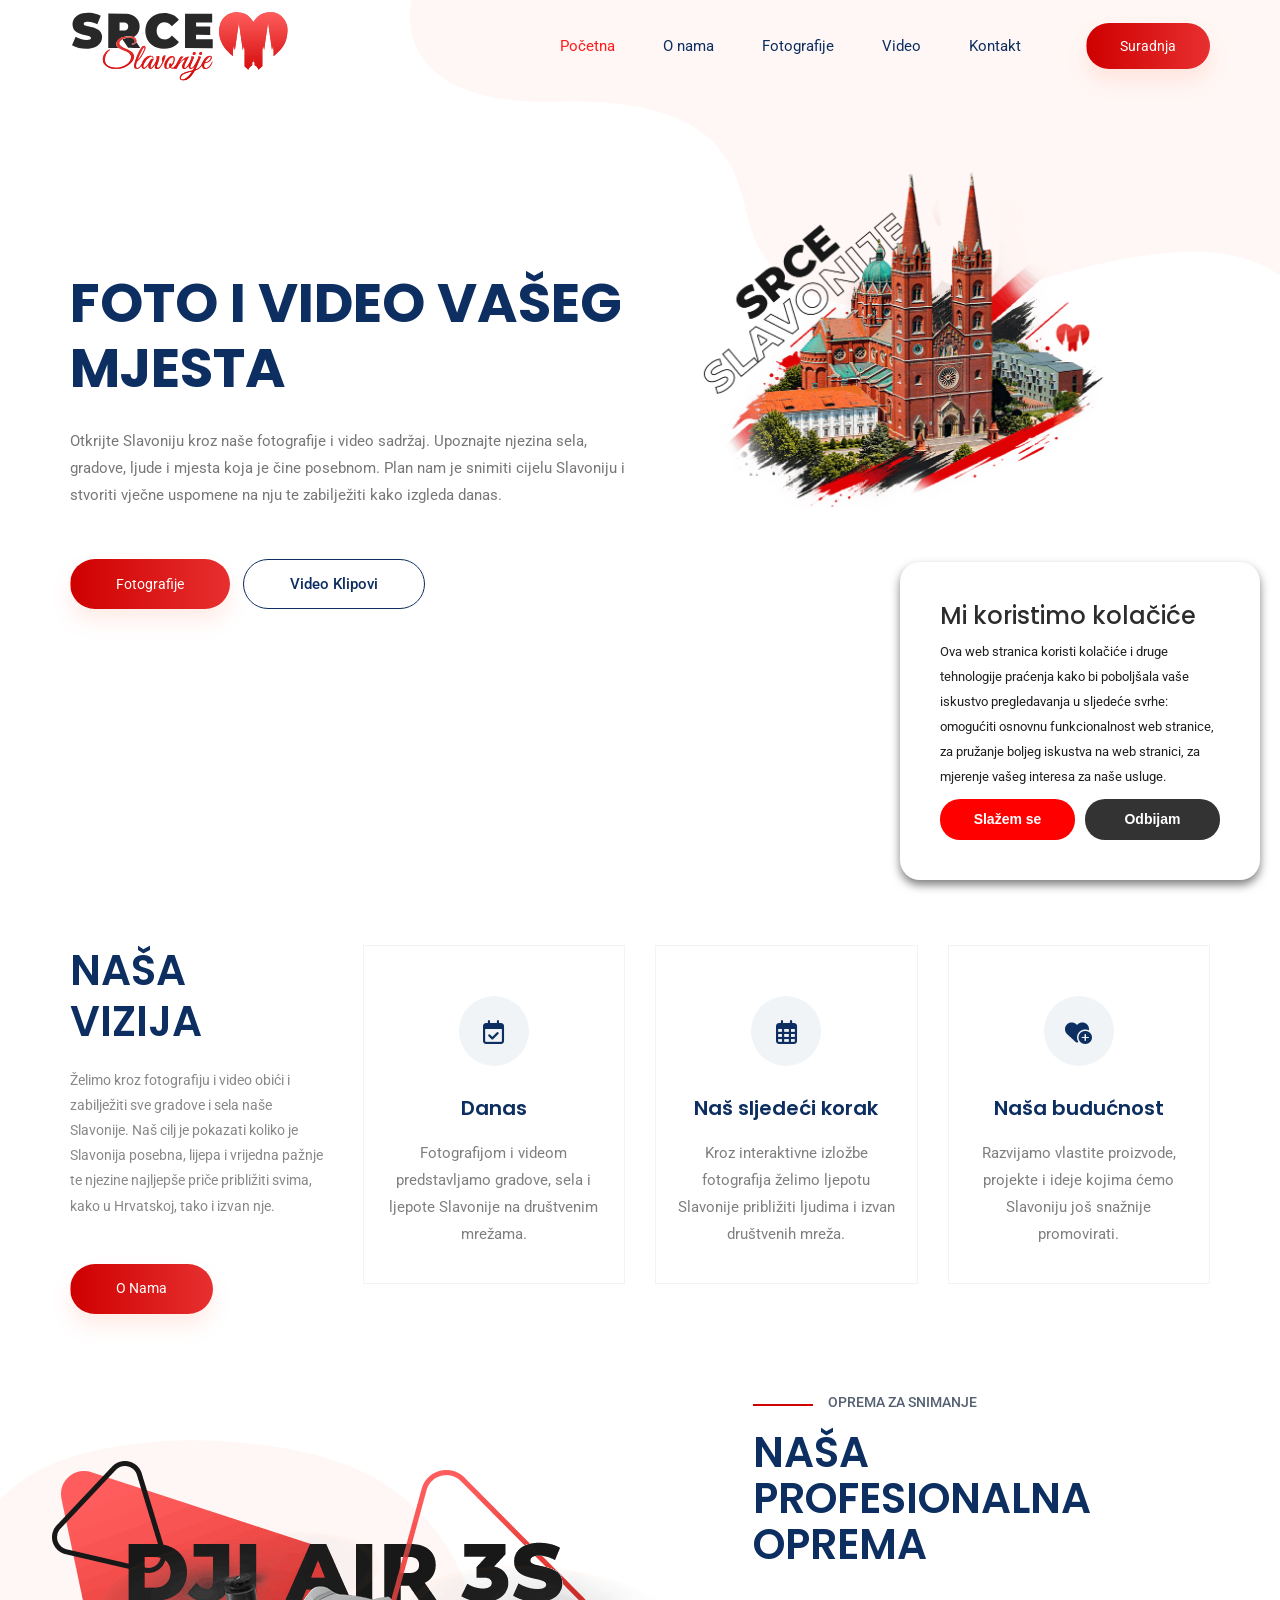
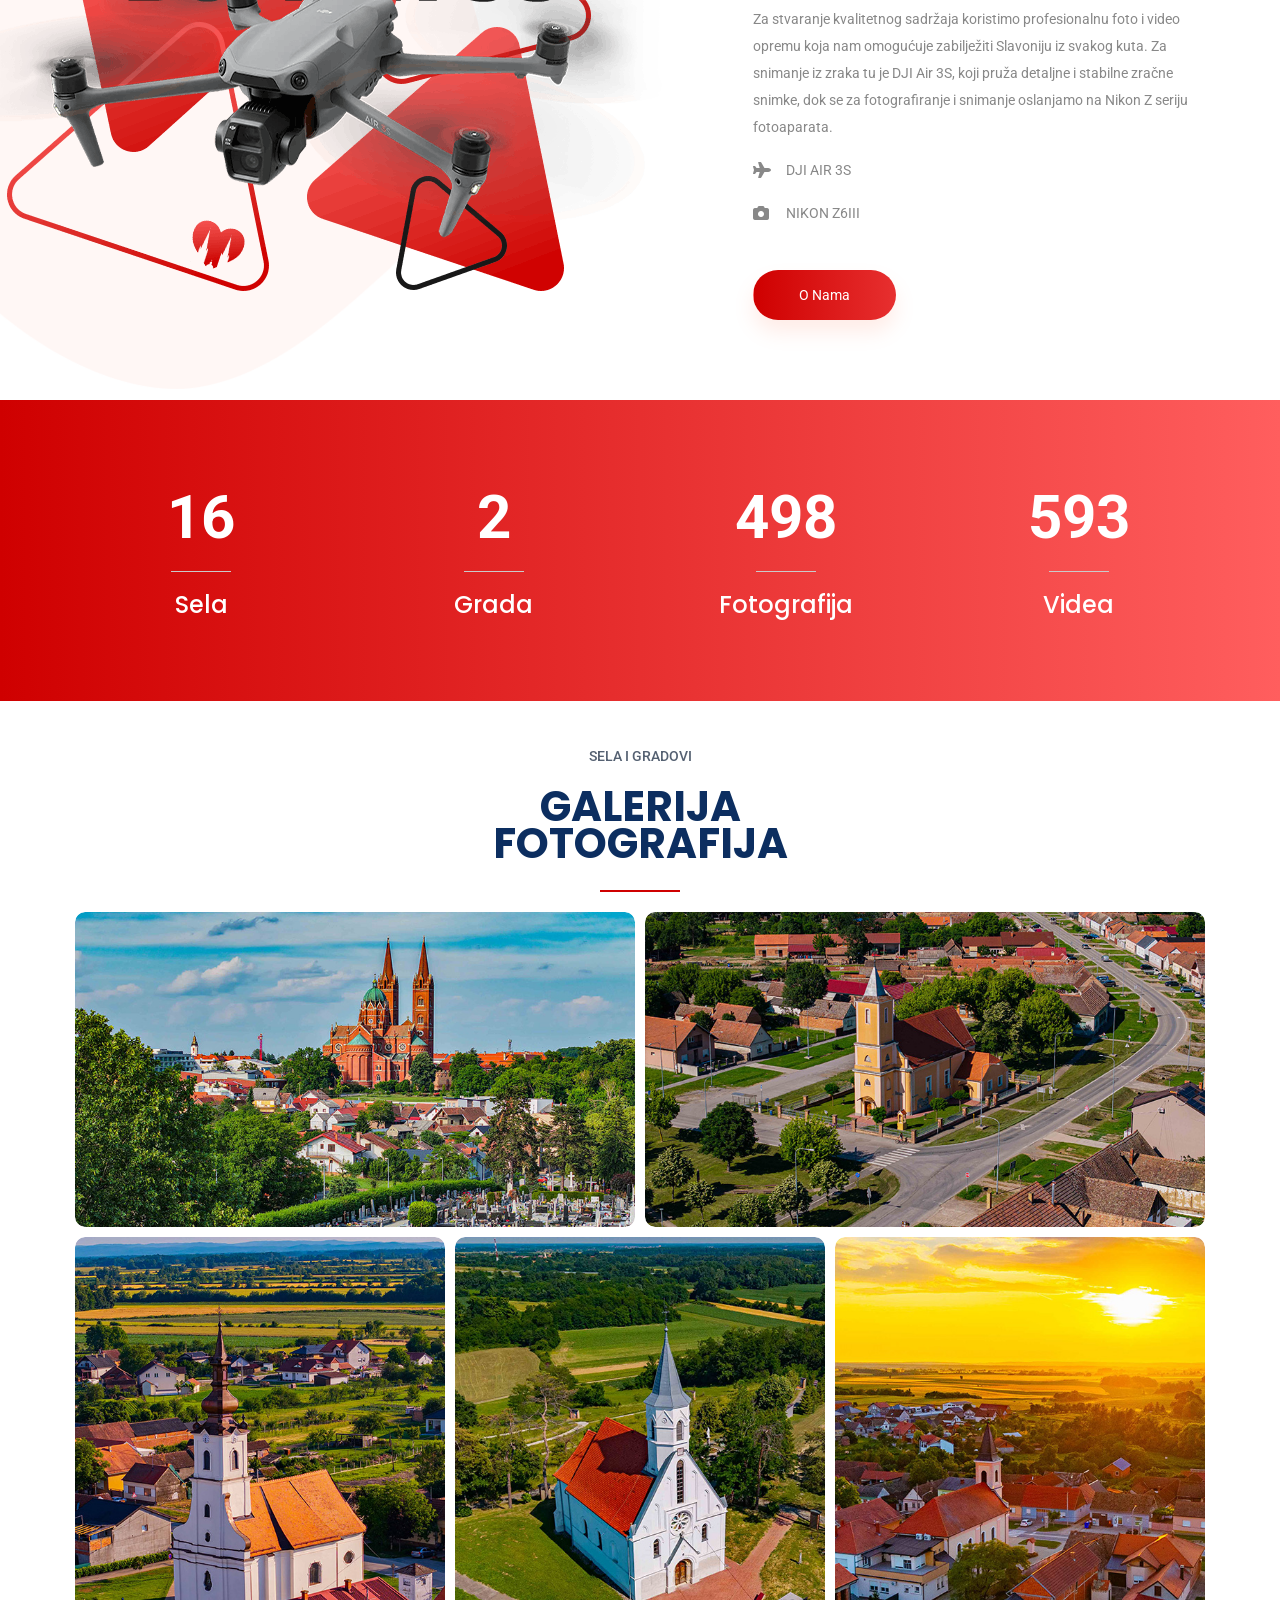
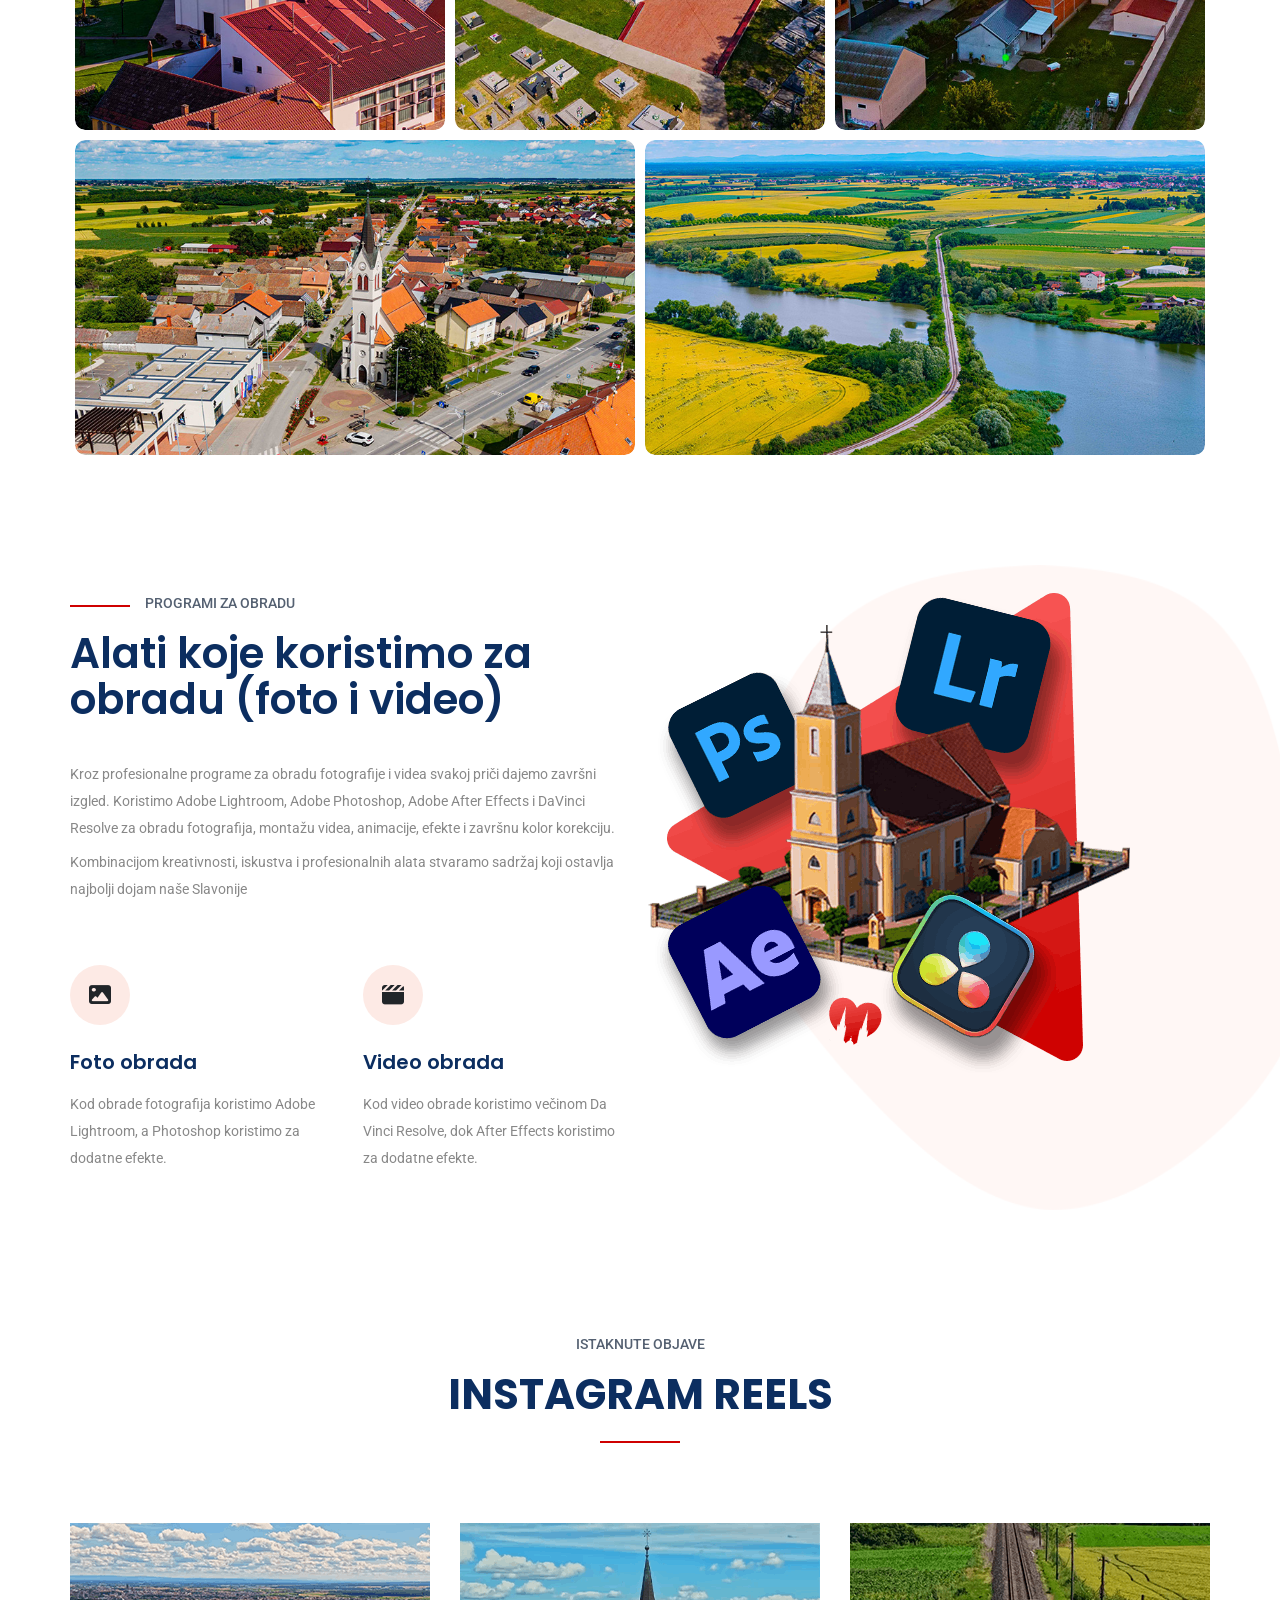
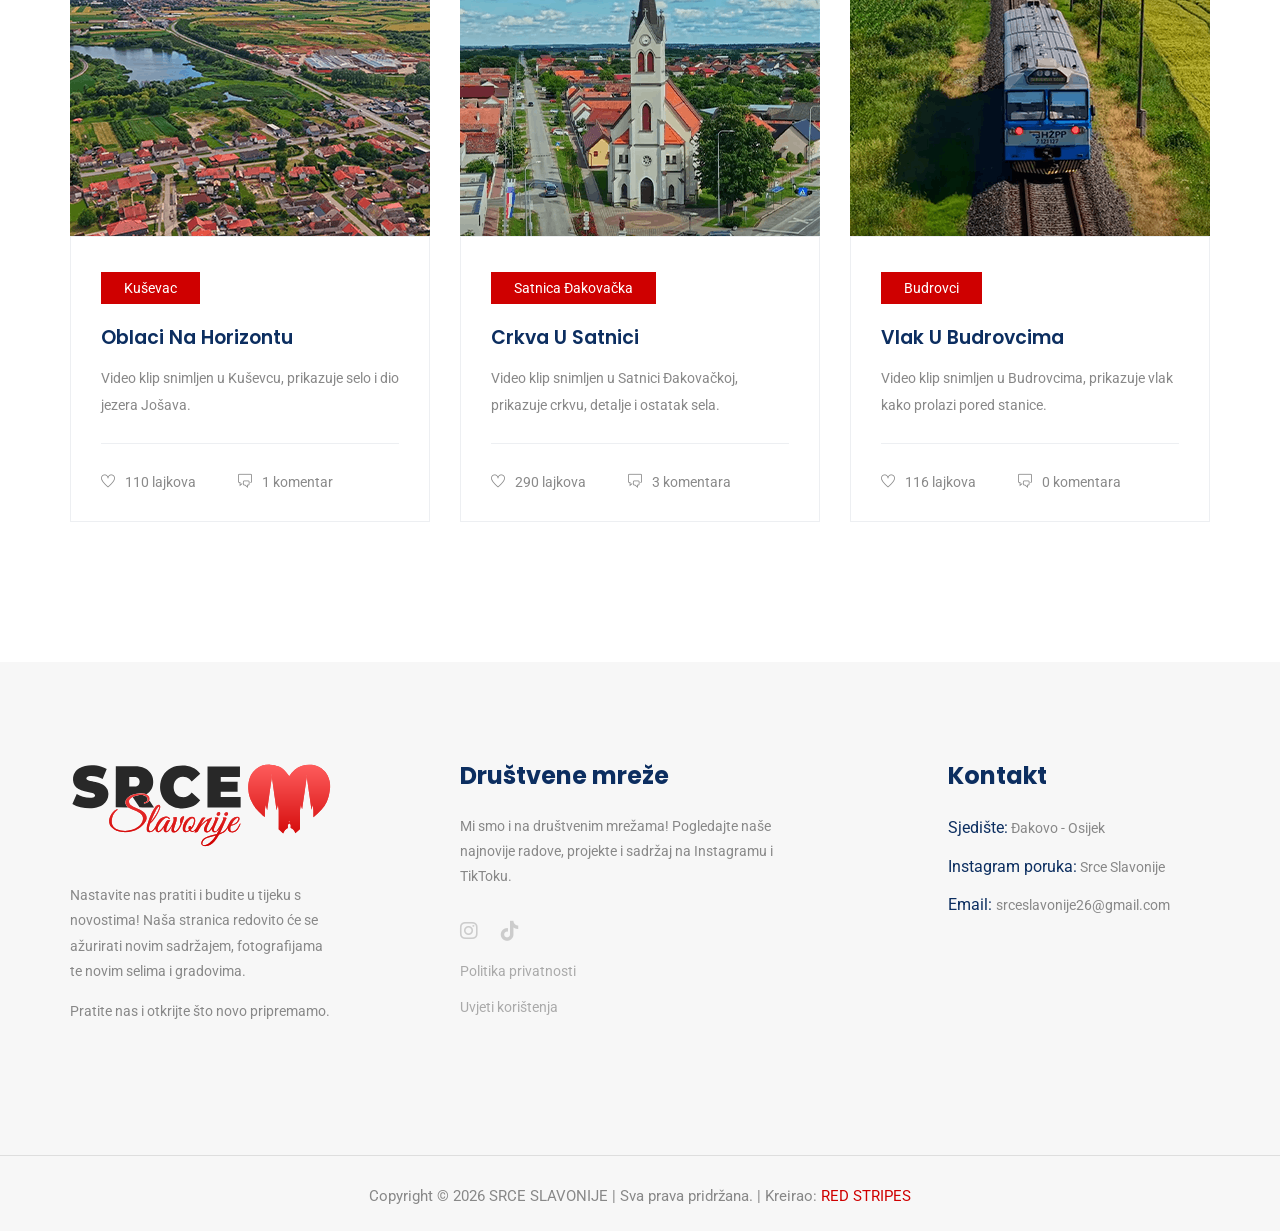
==== commit 9a34a6ae: "ztaa" ====
--- a/index.html
+++ b/index.html
@@ -5,7 +5,19 @@
     <!-- Required meta tags -->
     <meta charset="utf-8">
     <meta name="viewport" content="width=device-width, initial-scale=1, shrink-to-fit=no">
+
+
     <title>Srce Slavonije</title>
+    <meta name="description" content="Srce Slavonije — video produkcija, fotografija, Đakovo i Hrvatska. Profesionalna multimedijska stranica Slavonije">
+    <meta name="keywords" content="Video produkcija Đakovo, multimedia studio, fotografija, grafički dizajn, video snimanje, Srce Slavonije">
+    <meta name="robots" content="index, follow">
+    <link rel="canonical" href="https://www.srceslavonije.com">
+    <meta property="og:title" content="Srce Slavonije, sela i gradovi, video i foto.">
+    <meta property="og:description" content="Srce Slavonije video i foto produkcija, dron i kamera.">
+    <meta property="og:type" content="website">
+    <meta property="og:url" content="https://www.srceslavonije.com">
+
+
     <link rel="icon" type="image/png" href="/img/Ikone/favicon-96x96.png" sizes="96x96" />
     <link rel="icon" type="image/svg+xml" href="/img/Ikone/favicon.svg" />
     <link rel="shortcut icon" href="/img/Ikone/favicon.ico" />
@@ -33,13 +45,38 @@
 </head>
 
 <body>
+
+<div id="cookie-banner">
+  <h3>Mi koristimo kolačiće</h3>
+  <p>
+    Ova web stranica koristi kolačiće i druge tehnologije praćenja kako bi poboljšala vaše iskustvo pregledavanja u sljedeće svrhe:
+    omogućiti osnovnu funkcionalnost web stranice, za pružanje boljeg iskustva na web stranici, za mjerenje vašeg interesa za naše usluge.
+  </p>
+
+  <div class="buttons11">
+    <button id="accept">Slažem se</button>
+    <button id="reject">Odbijam</button>
+  </div>
+</div>
+
+<!--
+<button onclick="localStorage.removeItem('cookieChoice'); location.reload();" 
+style="position:fixed; top:20px; left:20px; z-index:999999;">
+RESET COOKIES
+</button>
+-->
+
+
+
+
+
     <!--::header part start::-->
     <header class="main_menu home_menu">
         <div class="container">
             <div class="row align-items-center">
                 <div class="col-lg-12">
                     <nav class="navbar navbar-expand-lg navbar-light">
-                        <a class="navbar-brand logac" href="/index.html"> <img src="/img/logo.svg" alt="logo"> </a>
+                        <a class="navbar-brand logac" href="/"> <img src="/img/logo.svg" alt="logo"> </a>
                         <button class="navbar-toggler" type="button" data-toggle="collapse"
                             data-target="#navbarSupportedContent" aria-controls="navbarSupportedContent"
                             aria-expanded="false" aria-label="Toggle navigation">
@@ -50,22 +87,22 @@
                             id="navbarSupportedContent">
                             <ul class="navbar-nav align-items-center">
                                 <li class="nav-item">
-                                    <a class="nav-link" style="color: #ff1c1c;" href="/index.html">Početna</a>
+                                    <a class="nav-link" style="color: #ff1c1c;" href="/">Početna</a>
                                 </li>
                                 <li class="nav-item">
-                                    <a class="nav-link" href="/Onama/index.html">O nama</a>
+                                    <a class="nav-link" href="/Onama">O nama</a>
                                 </li>
                                 <li class="nav-item">
-                                    <a class="nav-link" href="/Fotografije/index.html">Fotografije</a>
+                                    <a class="nav-link" href="/Fotografije">Fotografije</a>
                                 </li>
                                 <li class="nav-item">
-                                    <a class="nav-link" href="/Video/index.html">Video</a>
+                                    <a class="nav-link" href="/Video">Video</a>
                                 </li>
                                 <li class="nav-item">
-                                    <a class="nav-link" href="/Kontakt/index.html">Kontakt</a>
+                                    <a class="nav-link" href="/Kontakt">Kontakt</a>
                                 </li>
                                 <li class="d-none d-lg-block">
-                                    <a class="btn_1" href="/Kontakt/index.html">Suradnja</a>
+                                    <a class="btn_1" href="/Kontakt">Suradnja</a>
                                 </li>
                             </ul>
                         </div>
@@ -83,12 +120,12 @@
                 <div class="col-lg-6 col-xl-6">
                     <div class="banner_text">
                         <div class="banner_text_iner">
-                            <h1>FOTO I VIDEO
+                            <h1 class="baba12">FOTO I VIDEO
                                 VAŠEG MJESTA</h1>
                             <p>Otkrijte Slavoniju kroz naše fotografije i video sadržaj. Upoznajte njezina sela, gradove, ljude i mjesta koja je čine posebnom.
                                 Plan nam je snimiti cijelu Slavoniju i stvoriti vječne uspomene na nju te zabilježiti kako izgleda danas. </p>
-                            <a href="/Fotografije/index.html" class="btn_1">Fotografije</a>
-                            <a href="/Video/index.html" class="btn_2">Video klipovi </a>
+                            <a href="/Fotografije" class="btn_1">Fotografije</a>
+                            <a href="/Video" class="btn_2">Video klipovi </a>
                         </div>
                     </div>
                 </div>
@@ -105,7 +142,7 @@
                     <div class="single_feature_text ">
                         <h2>NAŠA <br> VIZIJA</h2>
                         <p>Želimo kroz fotografiju i video obići i zabilježiti sve gradove i sela naše Slavonije. Naš cilj je pokazati koliko je Slavonija posebna, lijepa i vrijedna pažnje te njezine najljepše priče približiti svima, kako u Hrvatskoj, tako i izvan nje. </p>
-                        <a href="/#" class="btn_1">O nama</a>
+                        <a href="/Onama" class="btn_1">O nama</a>
                     </div>
                 </div>
                 <div class="col-sm-6 col-xl-3">
@@ -215,37 +252,37 @@
 
 <div class="gallery">
 
-  <a href="/Fotografije/index.html" class="horizontal">
+  <a href="/Fotografije" class="horizontal">
     <img src="/img/fotografije/f1.jpg" alt="Đakovo">
     <span>Đ A K O V O</span>
   </a>
 
-  <a href="/Fotografije/index.html" class="horizontal">
+  <a href="/Fotografije" class="horizontal">
     <img src="/img/fotografije/f2.jpg" alt="Budrovci">
     <span>B U D R O V C I</span>
   </a>
 
-  <a href="/Fotografije/index.html" class="vertical">
+  <a href="/Fotografije" class="vertical">
     <img src="/img/fotografije/f3.jpg" alt="Piškorevci">
     <span>P I Š K O R E V C I</span>
   </a>
 
-  <a href="/Fotografije/index.html" class="vertical">
+  <a href="/Fotografije" class="vertical">
     <img src="/img/fotografije/f4.jpg" alt="Dragotin">
     <span>D R A G O T I N</span>
   </a>
 
-  <a href="/Fotografije/index.html" class="vertical">
+  <a href="/Fotografije" class="vertical">
     <img src="/img/fotografije/f5.jpg" alt="Selci">
     <span>S E L C I</span>
   </a>
 
-  <a href="/Fotografije/index.html" class="horizontal">
+  <a href="/Fotografije" class="horizontal">
     <img src="/img/fotografije/f6.jpg" alt="Satnica">
     <span>S A T N I C A</span>
   </a>
 
-  <a href="/Fotografije/index.html" class="horizontal">
+  <a href="/Fotografije" class="horizontal">
     <img src="/img/fotografije/f7.jpg" alt="Josava">
     <span>J O Š A V A</span>
   </a>
@@ -314,8 +351,8 @@
                         <div class="card">
                             <img src="/img/blog/blog_1.png" class="card-img-top" alt="blog">
                             <div class="card-body">
-                                <a href="/#" class="btn_4">Kuševac</a>
-                                <a href="/blog.html">
+                                <a href="/Fotografije/" class="btn_4">Kuševac</a>
+                                <a href="/Fotografije/">
                                     <h5 class="card-title">Oblaci na horizontu</h5>
                                 </a>
                                 <p>Video klip snimljen u Kuševcu, prikazuje selo i dio jezera Jošava.</p>
@@ -332,8 +369,8 @@
                         <div class="card">
                             <img src="/img/blog/blog_2.png" class="card-img-top" alt="blog">
                             <div class="card-body">
-                                <a href="/#" class="btn_4">Satnica Đakovačka</a>
-                                <a href="/blog.html">
+                                <a href="/Fotografije/" class="btn_4">Satnica Đakovačka</a>
+                                <a href="/Fotografije/">
                                     <h5 class="card-title">Crkva u Satnici</h5>
                                 </a>
                                 <p>Video klip snimljen u Satnici Đakovačkoj, prikazuje crkvu, detalje i ostatak sela.</p>
@@ -350,8 +387,8 @@
                         <div class="card">
                             <img src="/img/blog/blog_3.png" class="card-img-top" alt="blog">
                             <div class="card-body">
-                                <a href="/#" class="btn_4">Budrovci</a>
-                                <a href="/blog.html">
+                                <a href="/Fotografije/" class="btn_4">Budrovci</a>
+                                <a href="/Fotografije/">
                                     <h5 class="card-title">Vlak u Budrovcima</h5>
                                 </a>
                                 <p>Video klip snimljen u Budrovcima, prikazuje vlak kako prolazi pored stanice.</p>
@@ -374,7 +411,7 @@
             <div class="row justify-content-between">
                 <div class="col-sm-6 col-md-4 col-xl-3">
                     <div class="single-footer-widget footer_1">
-                        <a href="/index.html"> <img src="/img/logo.svg" alt=""> </a>
+                        <a href="/"> <img src="/img/logo.svg" alt=""> </a>
                         <p>Nastavite nas pratiti i budite u tijeku s novostima! Naša stranica redovito će se ažurirati novim sadržajem, fotografijama te novim selima i gradovima.</p>
                         <p>Pratite nas i otkrijte što novo pripremamo.</p>
                     </div>
@@ -385,10 +422,16 @@
                         <p>Mi smo i na društvenim mrežama! Pogledajte naše najnovije radove, projekte i sadržaj na Instagramu i TikToku.
                         </p>
                         <div class="social_icon">
-                        <a href="/#"><i class="fa-brands fa-instagram"></i></a>
-                        <a href="/#"><i class="fa-brands fa-tiktok"></i></a>
-                        </div>
-                    </div>
+                        <a href="https://www.instagram.com/srceslavonije/"><i class="fa-brands fa-instagram"></i></a>
+                        <a href="https://www.tiktok.com/@srce.slavonije?is_from_webapp=1&sender_device=pc"><i class="fa-brands fa-tiktok"></i></a>
+                        </div>
+                    </div>
+                        <div class="footer-links">
+                        <a href="/politika_privatnosti/">Politika privatnosti</a>
+                        </div>  
+                        <div class="footer-links" style="margin-bottom: 25px;">
+                        <a href="/uvjeti_koristenja/">Uvjeti korištenja</a>
+                        </div>  
                 </div>
                 <div class="col-xl-3 col-sm-6 col-md-4">
                     <div class="single-footer-widget footer_2">
@@ -441,6 +484,27 @@
     <script src="/js/slick.min.js"></script>
     <script src="/js/jquery.counterup.min.js"></script>
     <script src="/js/waypoints.min.js"></script>
+
+    <script>
+  document.addEventListener("DOMContentLoaded", function () {
+    const banner = document.getElementById("cookie-banner");
+
+    // Ako NIJE još kliknuto → pokaži
+    if (!localStorage.getItem("cookieChoice")) {
+      banner.style.display = "block";
+    }
+
+    document.getElementById("accept").onclick = function () {
+      localStorage.setItem("cookieChoice", "yes");
+      banner.remove();
+    };
+
+    document.getElementById("reject").onclick = function () {
+      localStorage.setItem("cookieChoice", "no");
+      banner.remove();
+    };
+  });
+</script>
     <!-- custom js -->
     <script src="/js/custom.js"></script>
 </body>
--- a/css/style.css
+++ b/css/style.css
@@ -2741,22 +2741,31 @@
     background-position: center;
 }
 @media (max-width: 576px) {
-  /* line 164, E:/172 Etrain Education/172_Etrain_Education_html/sass/_banner.scss */
-  .banner_part:after {
-    position: absolute;
-    top: 150px;
-    max-width: 100%;
-    max-height: 100%;
-    width: 350px;
-    content: "";
-    background-image: url(../img/banner_img.png);
-    background-size: contain;
-    right: 0;
-    left: 0;
-    text-align: center;
-    margin: 0 auto;
-    background-repeat: no-repeat;
-  }
+    .banner_part:after {
+        position: absolute;
+        top: 150px;
+        max-width: 100%;
+        max-height: 100%;
+        width: 350px;
+        content: "";
+        background-image: url(../img/banner_img.png);
+        background-size: contain;
+        right: 0;
+        left: 0;
+        text-align: center;
+        margin: 0 auto;
+        background-repeat: no-repeat;
+    }
+}
+
+@media (max-width: 576px) {
+
+    .banner_part .banner_text_iner {
+        position: relative;
+        top: 50px;
+        z-index: 2;
+    }
+
 }
 
 @media only screen and (min-width: 576px) and (max-width: 767px) {
@@ -7464,3 +7473,142 @@
     max-width: 605px !important;
 }
 
+.brand-link {
+  color: rgb(30, 16, 235);
+  transition: 0.2s ease;
+}
+
+.brand-link:hover {
+color: #cf0000;
+}
+
+.privacy-section {
+  background-color: rgb(255, 255, 255);
+  color: #cf0000;
+  font-family: system-ui, -apple-system, Segoe UI, Roboto, Arial, sans-serif;
+  padding: 60px 20px;
+}
+
+.privacy-container {
+  max-width: 900px;
+  margin: 0 auto;
+  line-height: 1.7;
+}
+
+.privacy-title {
+  font-size: 42px;
+  font-weight: 700;
+  margin-bottom: 40px;
+  color: #f52c2c
+}
+
+.privacy-section h2 {
+  margin-top: 30px;
+  color: rgb(241, 66, 66);
+}
+
+.privacy-section ul {
+  padding-left: 20px;
+  color: #6c757d;
+}
+
+.contact-box {
+  background: rgb(236, 236, 236);
+  padding: 20px;
+  border-radius: 12px;
+  margin-top: 15px;
+}
+
+.update-text {
+  margin-top: 40px;
+  font-size: 14px;
+  color: black;
+}
+
+#cookie-banner {
+  position: fixed;
+  bottom: 20px;
+  right: 20px;
+  max-width: 360px;
+  background:  rgb(255, 255, 255);
+  color: #fff;
+  padding: 40px;
+  border-radius: 20px;
+  font-family: Arial;
+  box-shadow: 0 5px 10px rgba(0,0,0,0.5);
+  z-index: 9999;
+    display: none;
+}
+
+#cookie-banner h3 {
+  margin-top: 0;
+color: #2c2c2c
+}
+
+#cookie-banner p {
+  font-size: 13px;
+  color: #201f1f;
+}
+
+.buttons11 {
+  margin-top: 10px;
+  display: flex;
+  gap: 10px;
+}
+
+button {
+  flex: 1;
+  padding: 10px;
+  border: none;
+  cursor: pointer;
+}
+
+#accept {
+  background: red;
+  color: white;
+  transition: 1s ease;
+  border-radius: 20px;
+  font-weight: 700;
+}
+
+#reject {
+  background: #333;
+  color: white;
+  transition: 1s ease;
+  border-radius: 20px;
+  font-weight: 700;
+}
+
+#accept:hover {
+  background: rgb(175, 1, 1);
+  color: white;
+  transition: 1s ease;
+  font-weight: 700;
+}
+
+#reject:hover {
+  background: #646464;
+  color: white;
+  transition: 1s ease;
+  font-weight: 700;
+}
+
+.footer-links {
+    margin-top: 15px;
+}
+
+.footer-links a {
+    color: #aaa;
+    font-size: 14px;
+    text-decoration: none;
+    transition: 0.2s ease;
+}
+
+.footer-links a:hover {
+    color: #e04343;
+}
+
+.footer-links span {
+    color: #666;
+    margin: 0 8px;
+}
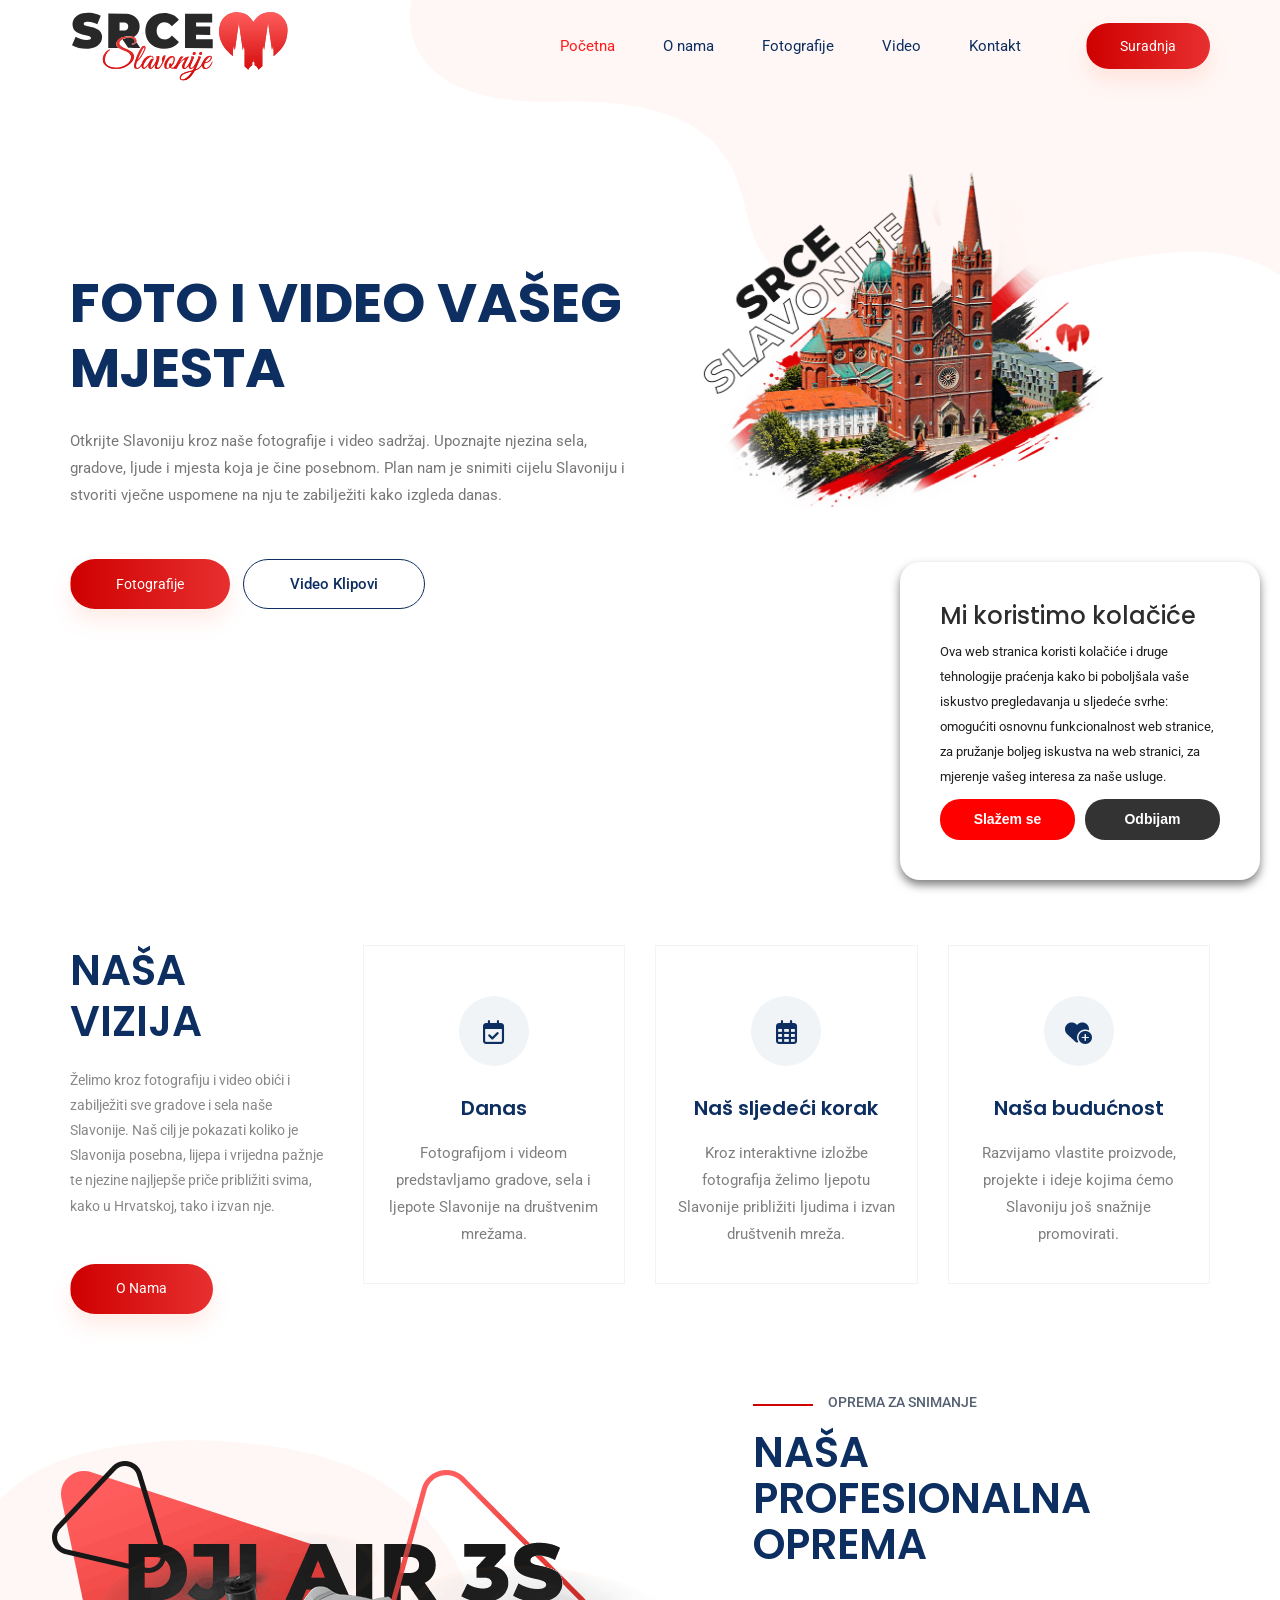
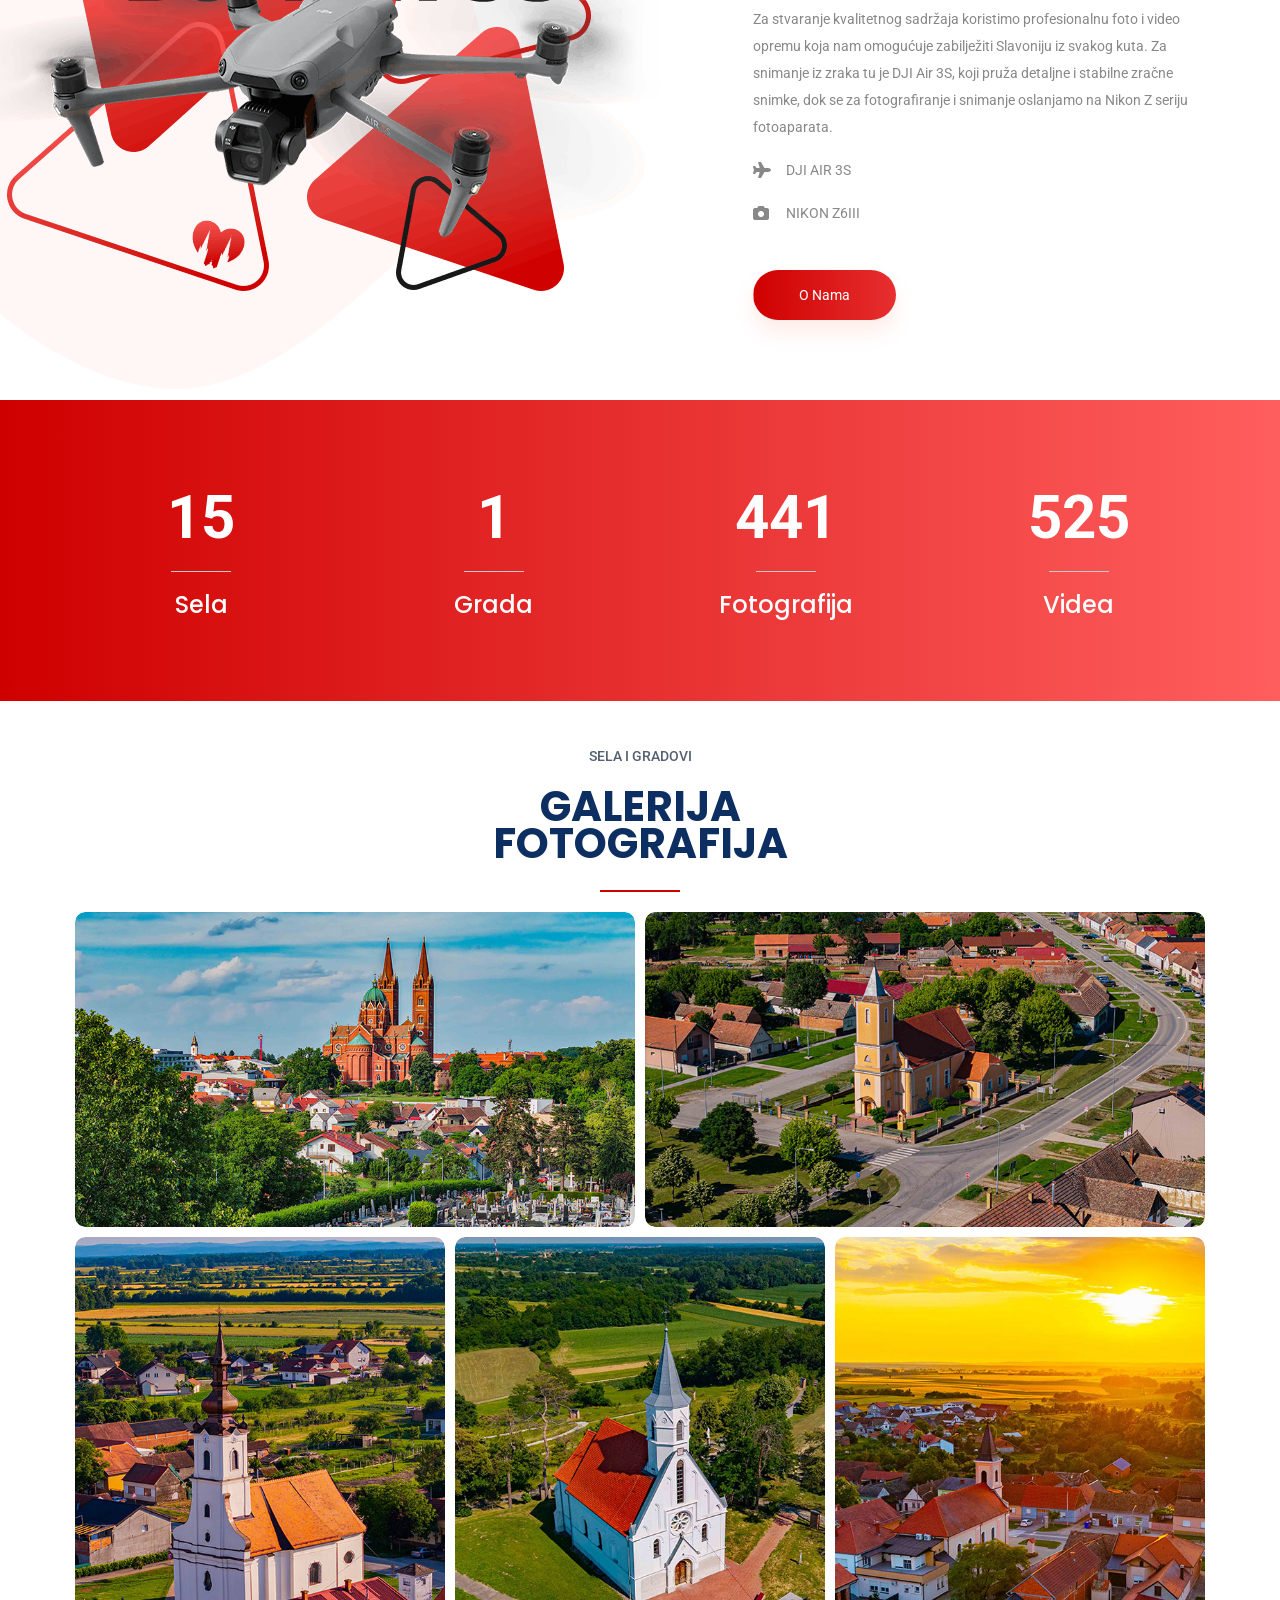
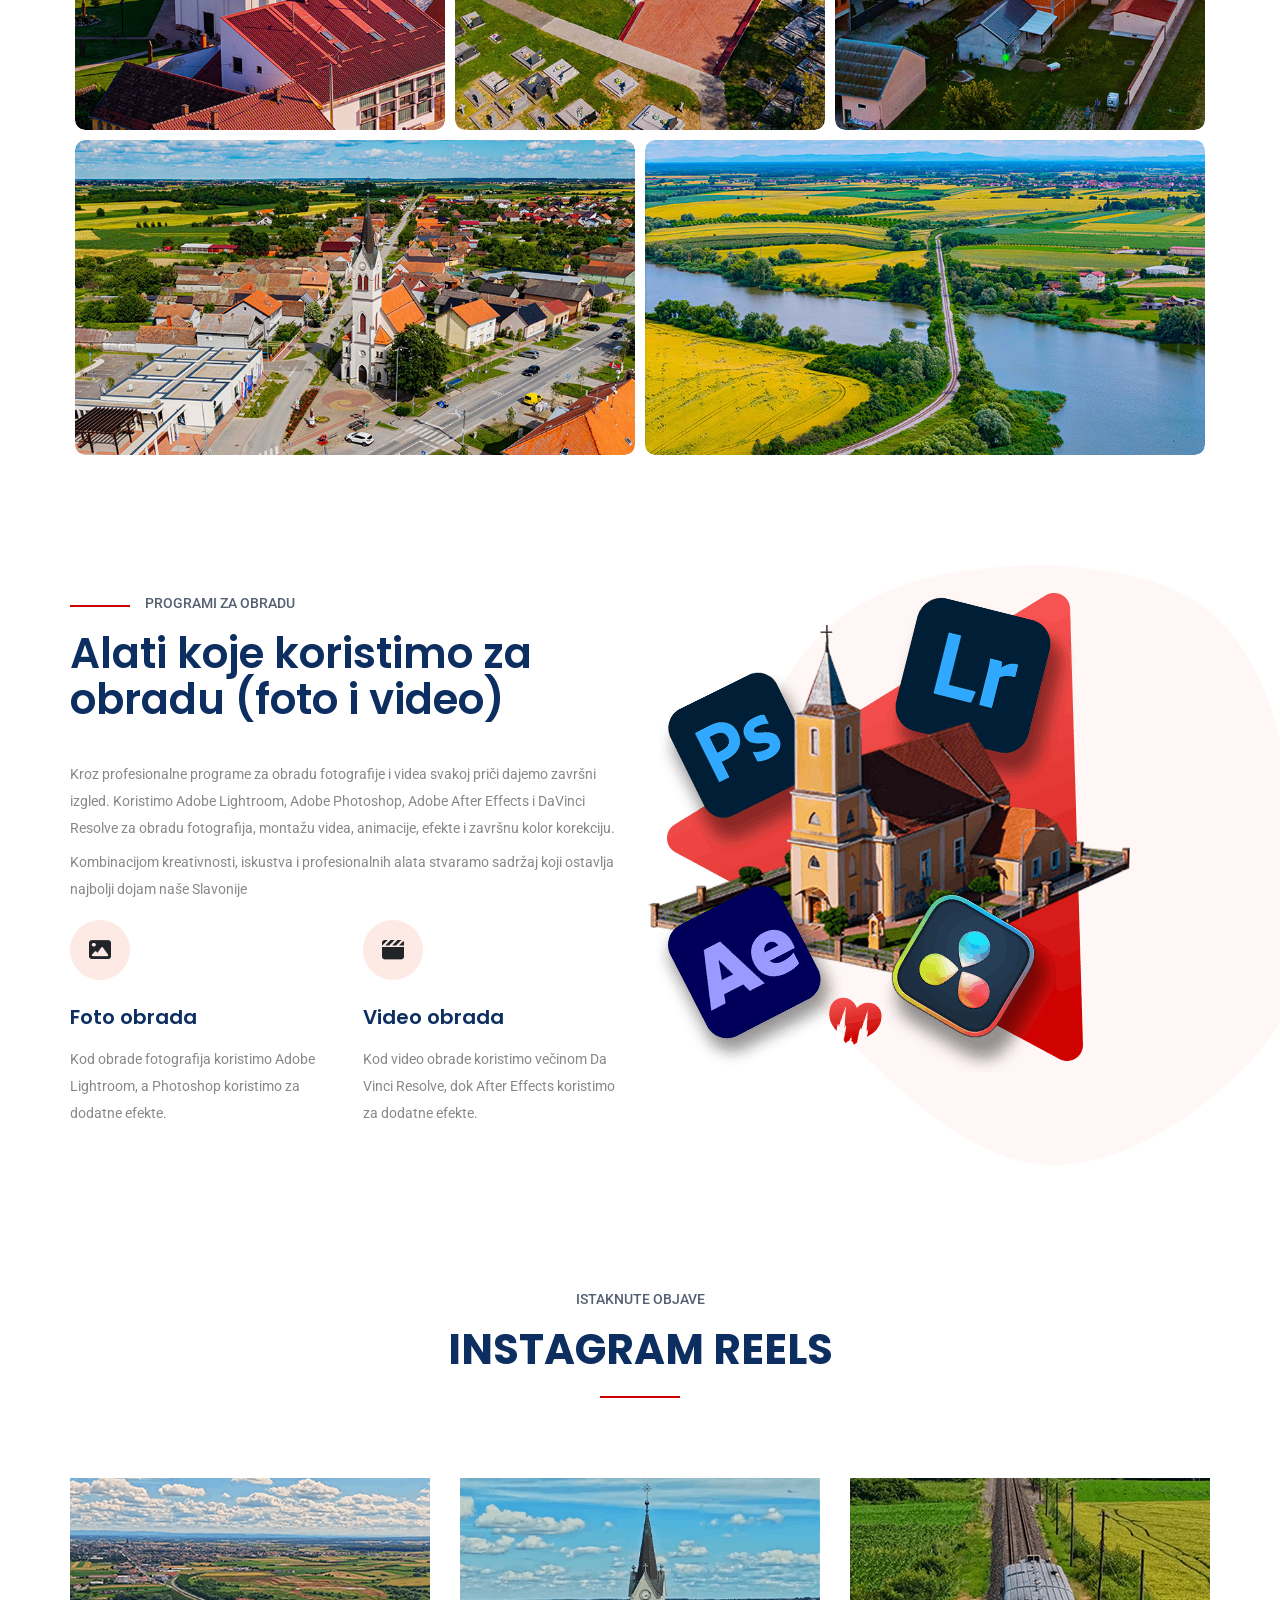
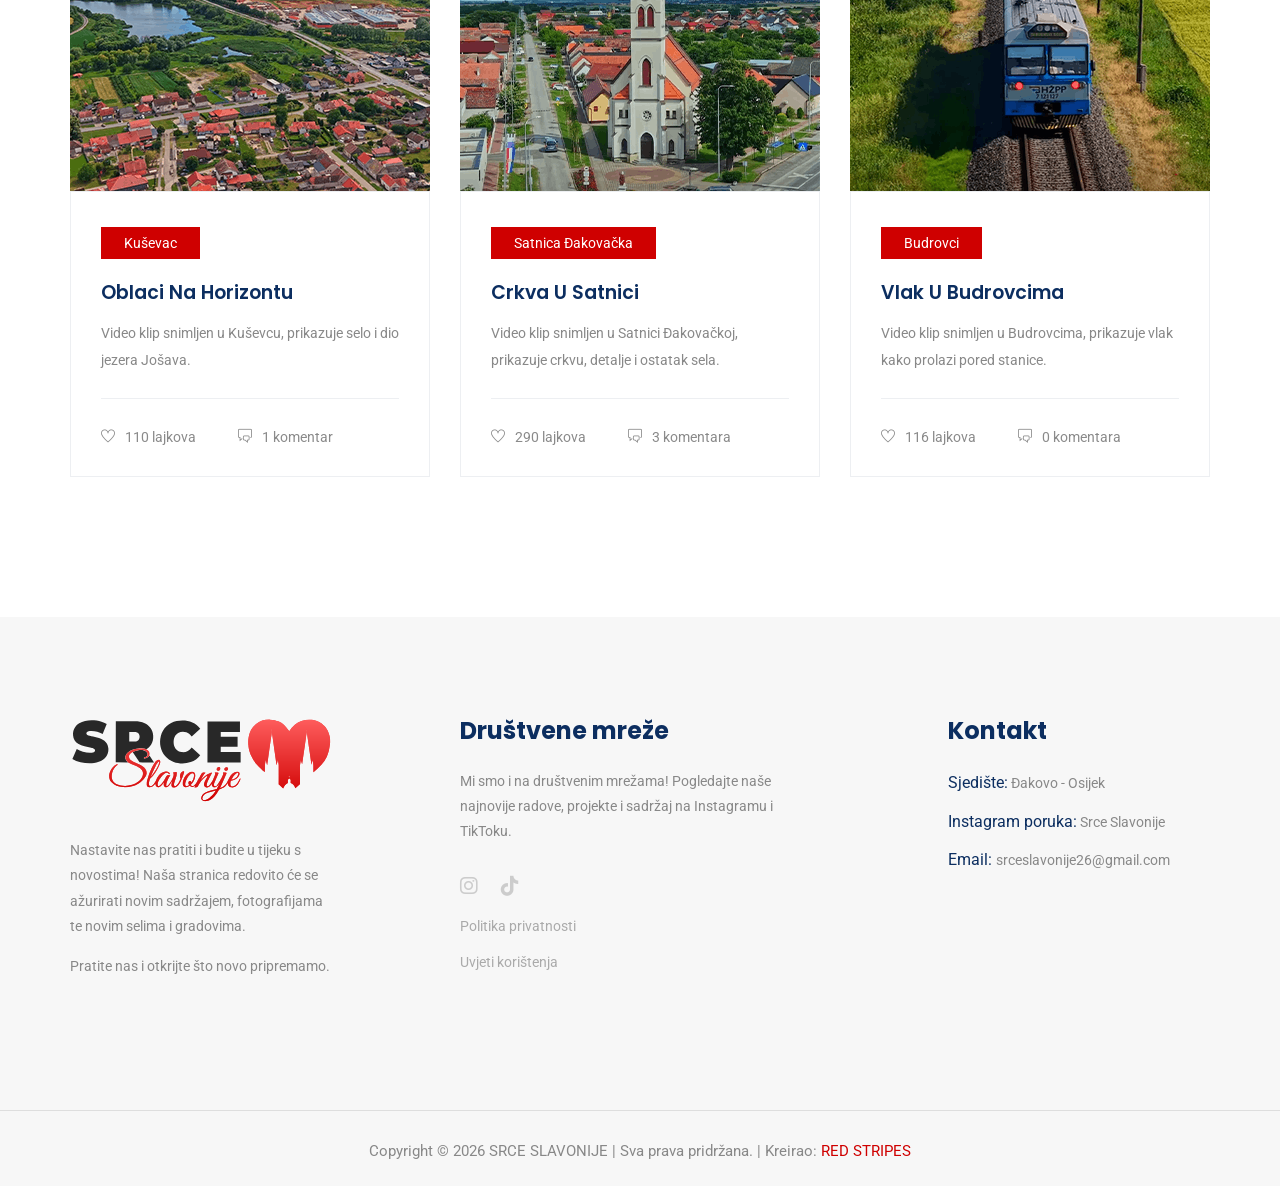
==== commit 4d35bfa7: "dda" ====
--- a/index.html
+++ b/index.html
@@ -351,8 +351,8 @@
                         <div class="card">
                             <img src="/img/blog/blog_1.png" class="card-img-top" alt="blog">
                             <div class="card-body">
-                                <a href="/Fotografije/" class="btn_4">Kuševac</a>
-                                <a href="/Fotografije/">
+                                <a href="/Video/" class="btn_4">Kuševac</a>
+                                <a href="/Video/">
                                     <h5 class="card-title">Oblaci na horizontu</h5>
                                 </a>
                                 <p>Video klip snimljen u Kuševcu, prikazuje selo i dio jezera Jošava.</p>
@@ -369,8 +369,8 @@
                         <div class="card">
                             <img src="/img/blog/blog_2.png" class="card-img-top" alt="blog">
                             <div class="card-body">
-                                <a href="/Fotografije/" class="btn_4">Satnica Đakovačka</a>
-                                <a href="/Fotografije/">
+                                <a href="/Video/" class="btn_4">Satnica Đakovačka</a>
+                                <a href="/Video/">
                                     <h5 class="card-title">Crkva u Satnici</h5>
                                 </a>
                                 <p>Video klip snimljen u Satnici Đakovačkoj, prikazuje crkvu, detalje i ostatak sela.</p>
@@ -387,8 +387,8 @@
                         <div class="card">
                             <img src="/img/blog/blog_3.png" class="card-img-top" alt="blog">
                             <div class="card-body">
-                                <a href="/Fotografije/" class="btn_4">Budrovci</a>
-                                <a href="/Fotografije/">
+                                <a href="/Video/" class="btn_4">Budrovci</a>
+                                <a href="/Video/">
                                     <h5 class="card-title">Vlak u Budrovcima</h5>
                                 </a>
                                 <p>Video klip snimljen u Budrovcima, prikazuje vlak kako prolazi pored stanice.</p>
--- a/css/style.css
+++ b/css/style.css
@@ -3713,7 +3713,7 @@
   display: inline-block;
   text-align: center;
   font-size: 22px;
-  margin-top: 55px;
+  margin-top: 10px;
   margin-bottom: 25px;
 }
 
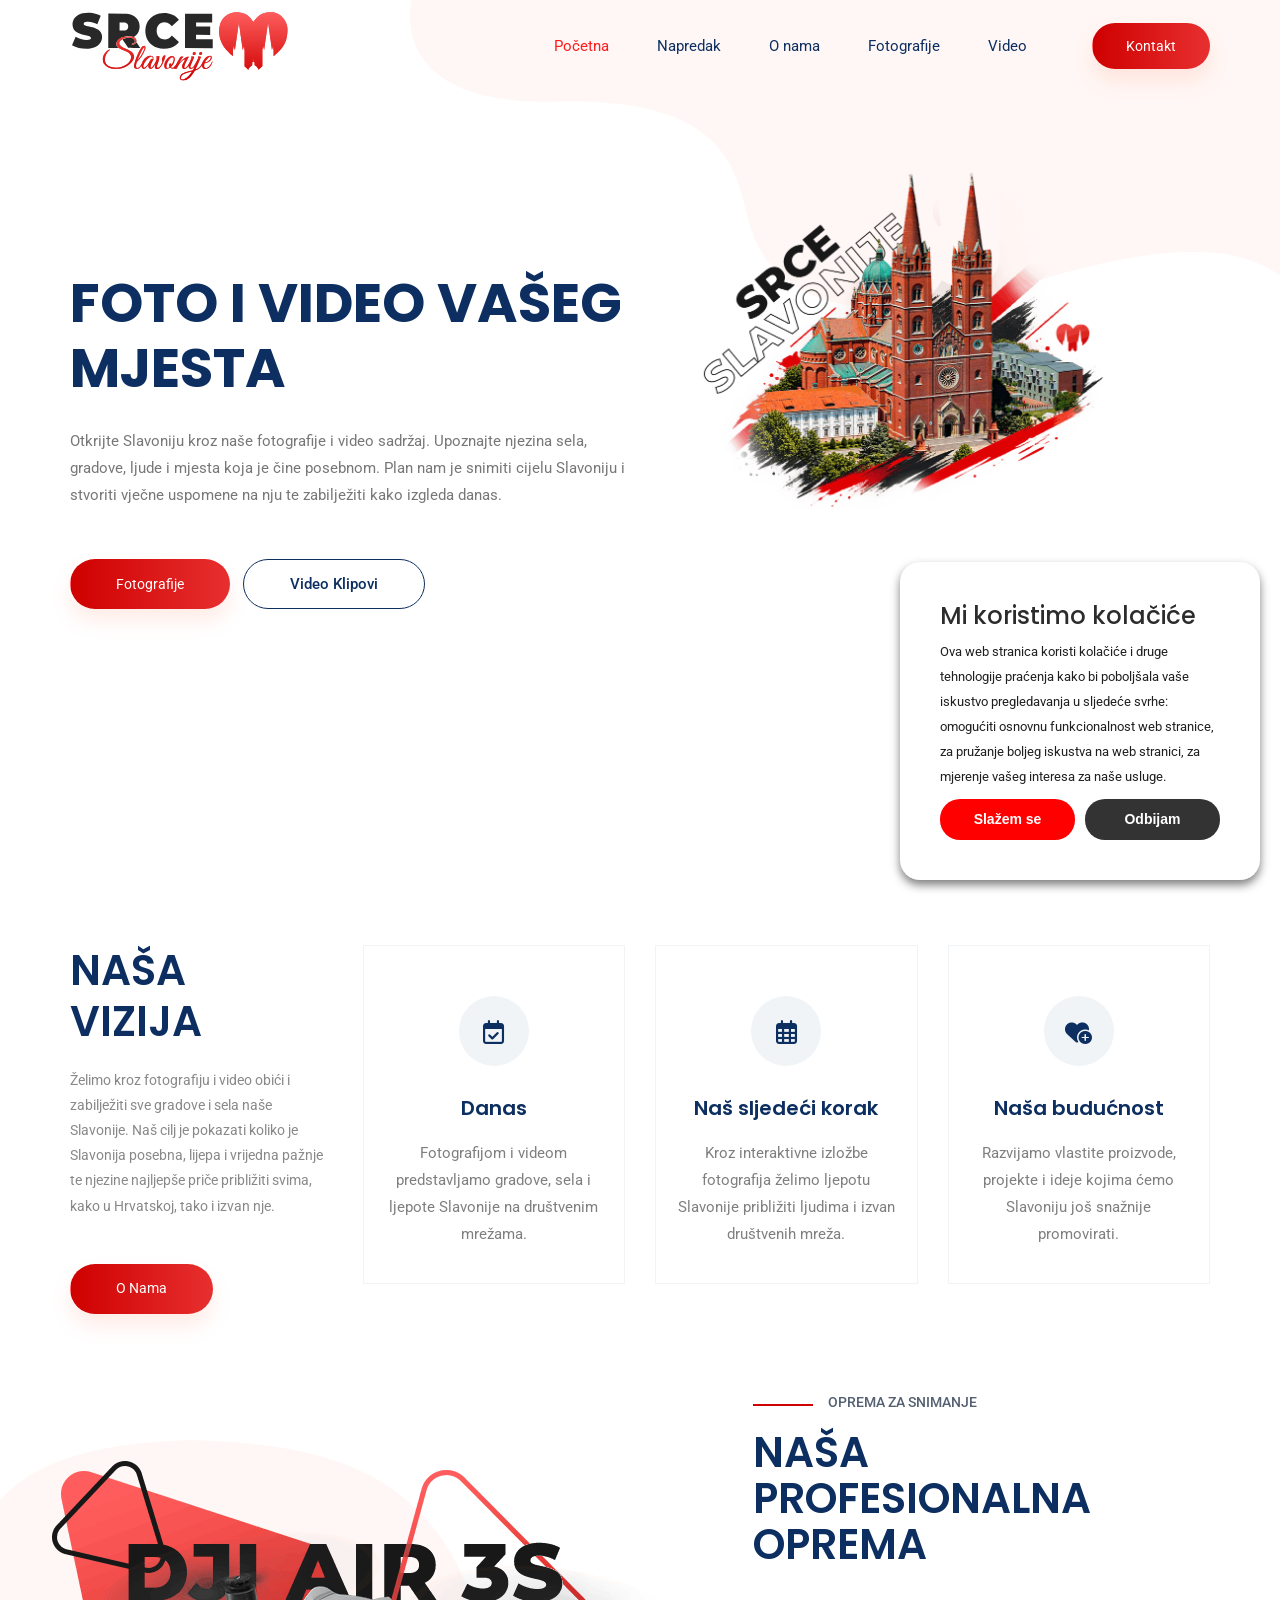
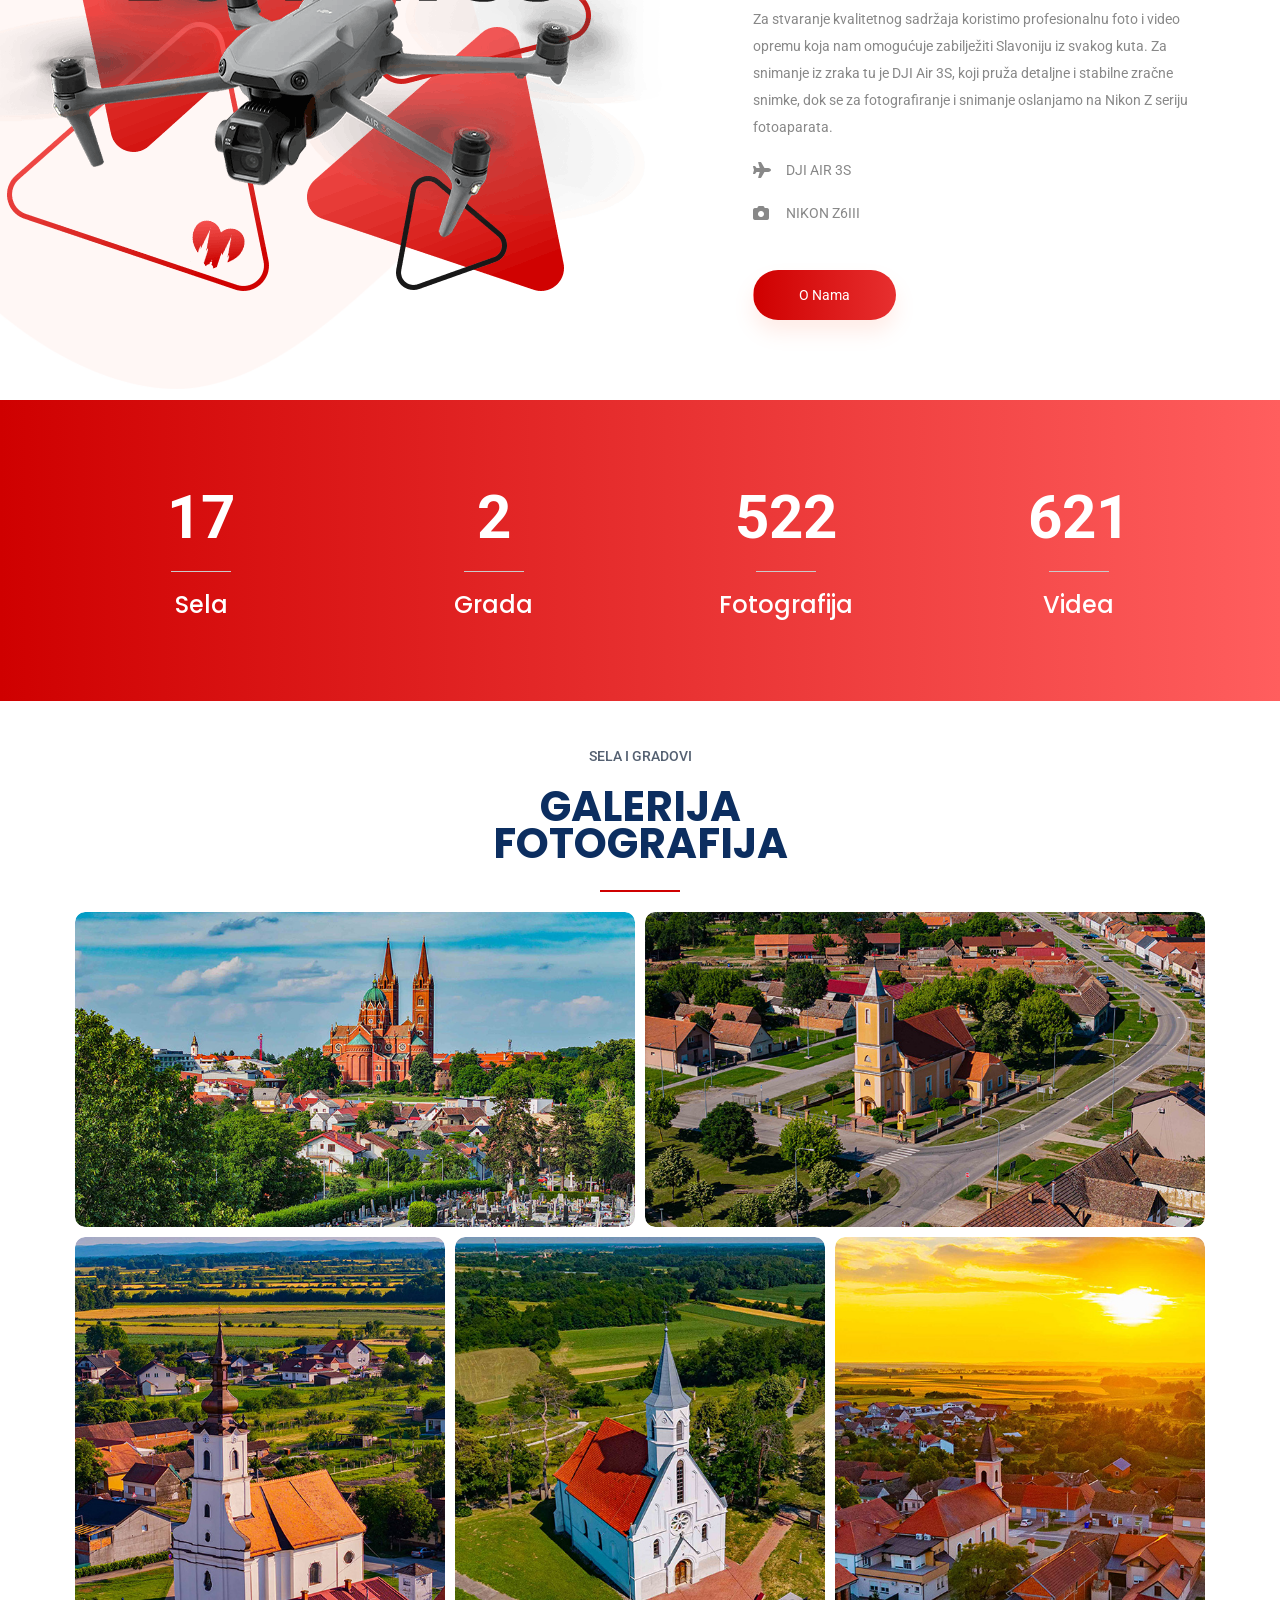
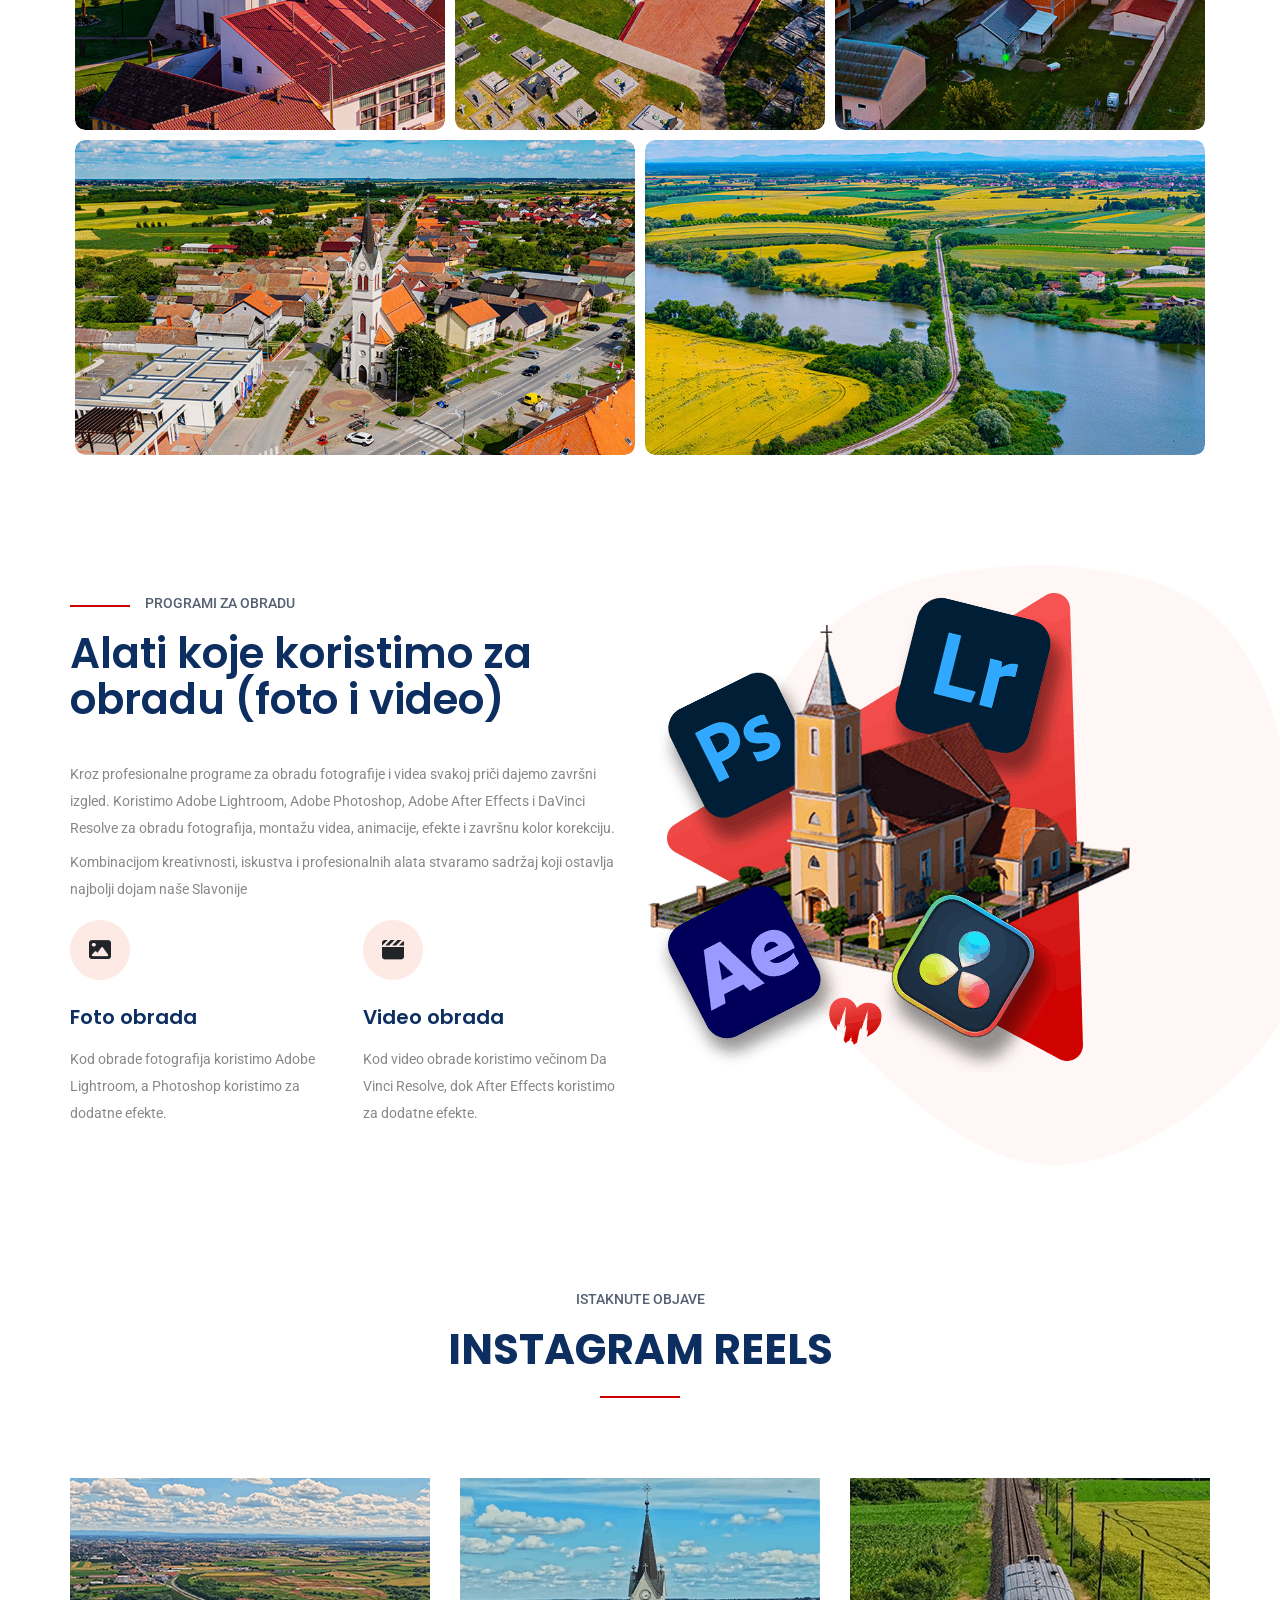
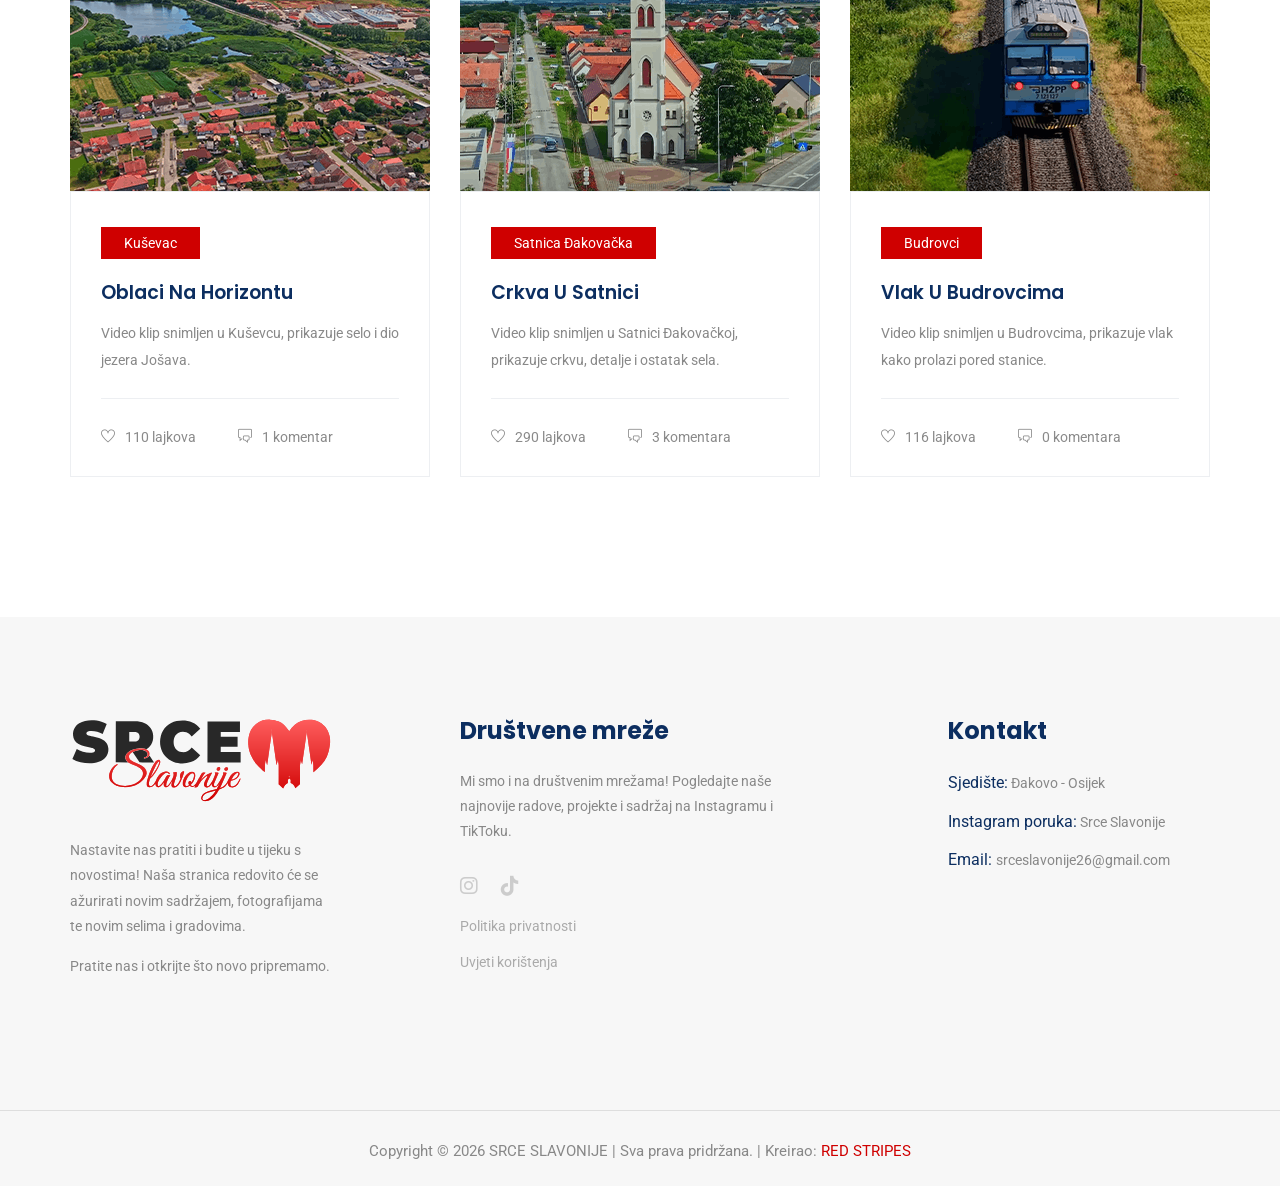
==== commit a6380820: "da" ====
--- a/index.html
+++ b/index.html
@@ -90,6 +90,9 @@
                                     <a class="nav-link" style="color: #ff1c1c;" href="/">Početna</a>
                                 </li>
                                 <li class="nav-item">
+                                    <a class="nav-link" href="/Napredak/">Napredak</a>
+                                </li>
+                                <li class="nav-item">
                                     <a class="nav-link" href="/Onama">O nama</a>
                                 </li>
                                 <li class="nav-item">
@@ -98,11 +101,8 @@
                                 <li class="nav-item">
                                     <a class="nav-link" href="/Video">Video</a>
                                 </li>
-                                <li class="nav-item">
-                                    <a class="nav-link" href="/Kontakt">Kontakt</a>
-                                </li>
                                 <li class="d-none d-lg-block">
-                                    <a class="btn_1" href="/Kontakt">Suradnja</a>
+                                    <a class="btn_1" href="/Kontakt">Kontakt</a>
                                 </li>
                             </ul>
                         </div>
@@ -197,7 +197,7 @@
                             <li><span class="fa-solid fa-plane"></span> DJI AIR 3S</li>
                             <li><span class="fa-solid fa-camera"></span> NIKON Z6III</li>
                         </ul>
-                        <a href="/#" class="btn_1">O nama</a>
+                        <a href="/Onama/" class="btn_1">O nama</a>
                     </div>
                 </div>
             </div>
--- a/css/style.css
+++ b/css/style.css
@@ -3314,9 +3314,13 @@
 
 /* line 47, E:/172 Etrain Education/172_Etrain_Education_html/sass/_learning.scss */
 .learning_part .learning_img img {
-  padding: 0px 53px 64px 50px;
-}
-
+    padding: 0px 53px 64px 50px;
+    transition: transform 0.8s ease;
+}
+
+.learning_part .learning_img img:hover {
+    transform: scale(1.05);
+}
 @media (max-width: 576px) {
   /* line 47, E:/172 Etrain Education/172_Etrain_Education_html/sass/_learning.scss */
   .learning_part .learning_img img {
@@ -7611,4 +7615,9 @@
 .footer-links span {
     color: #666;
     margin: 0 8px;
+}
+
+.mjestasca {
+    color: #222222;
+    font-weight: bold;
 }
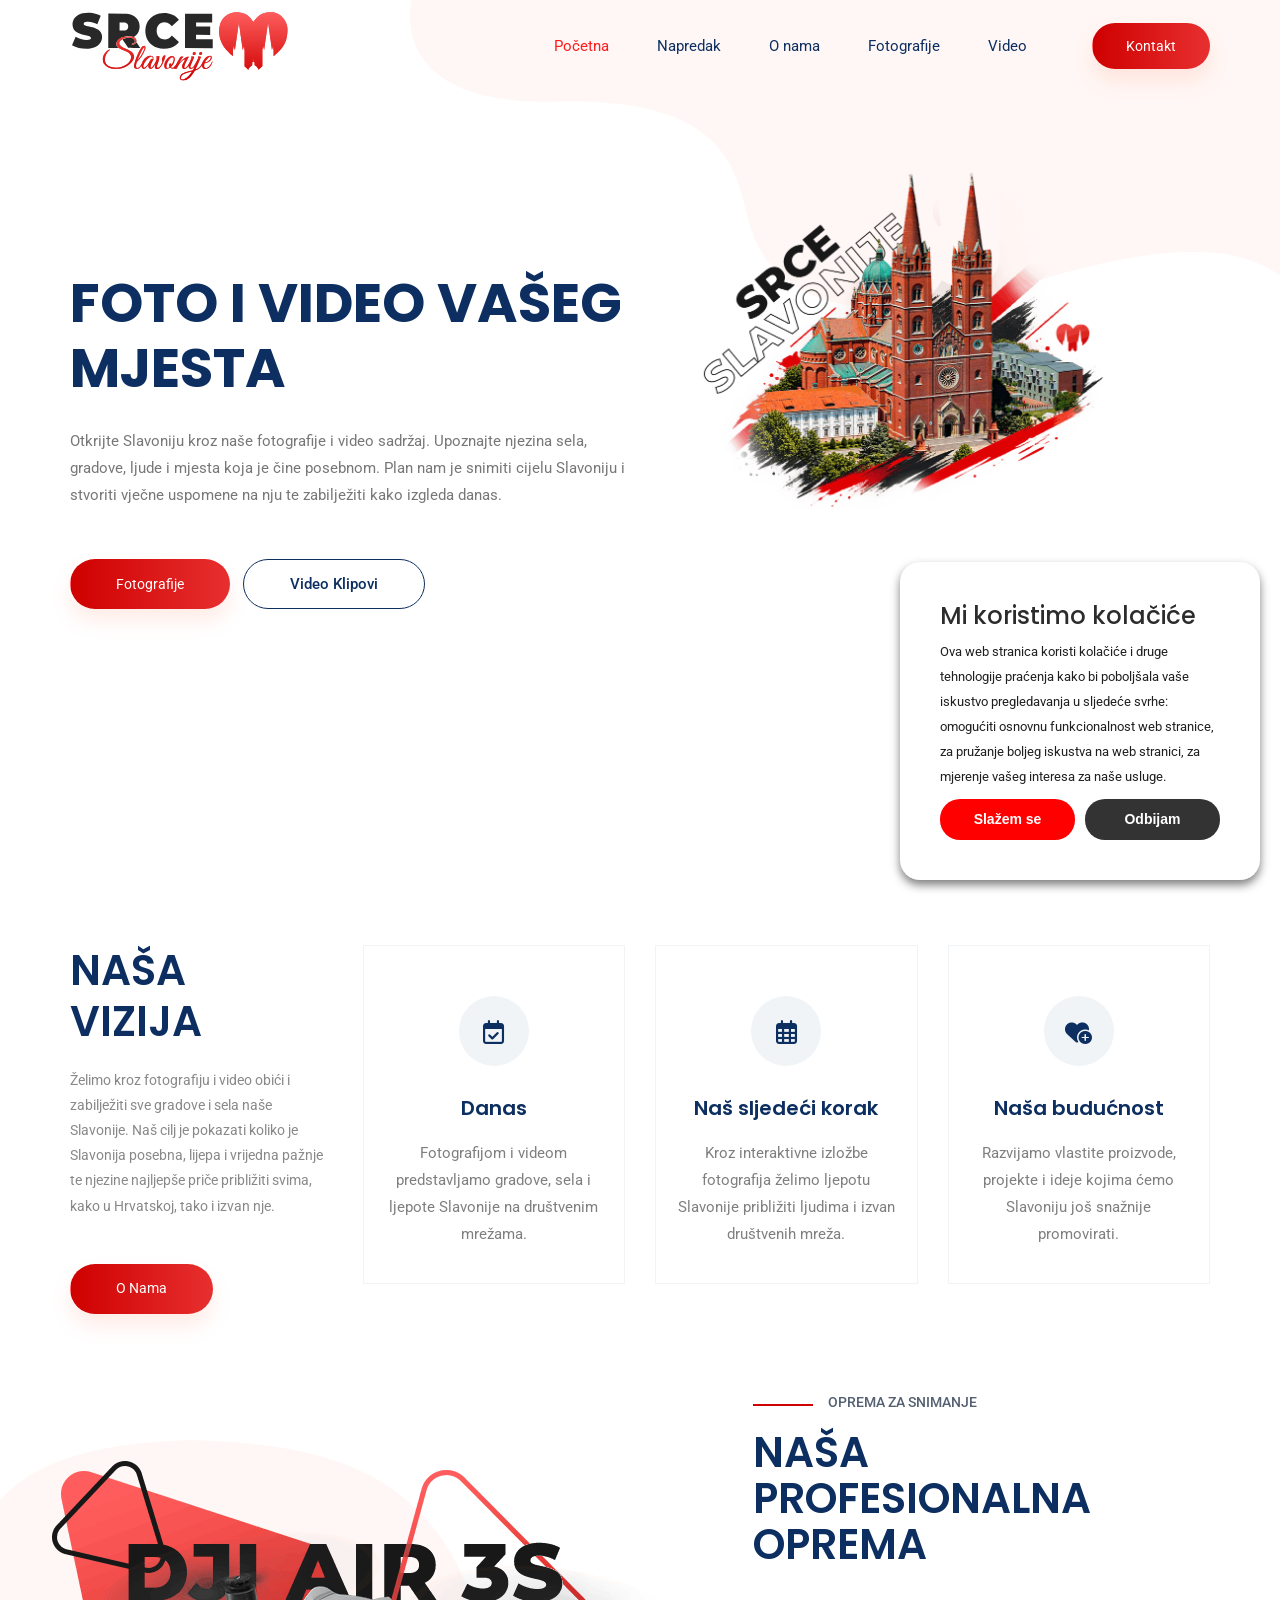
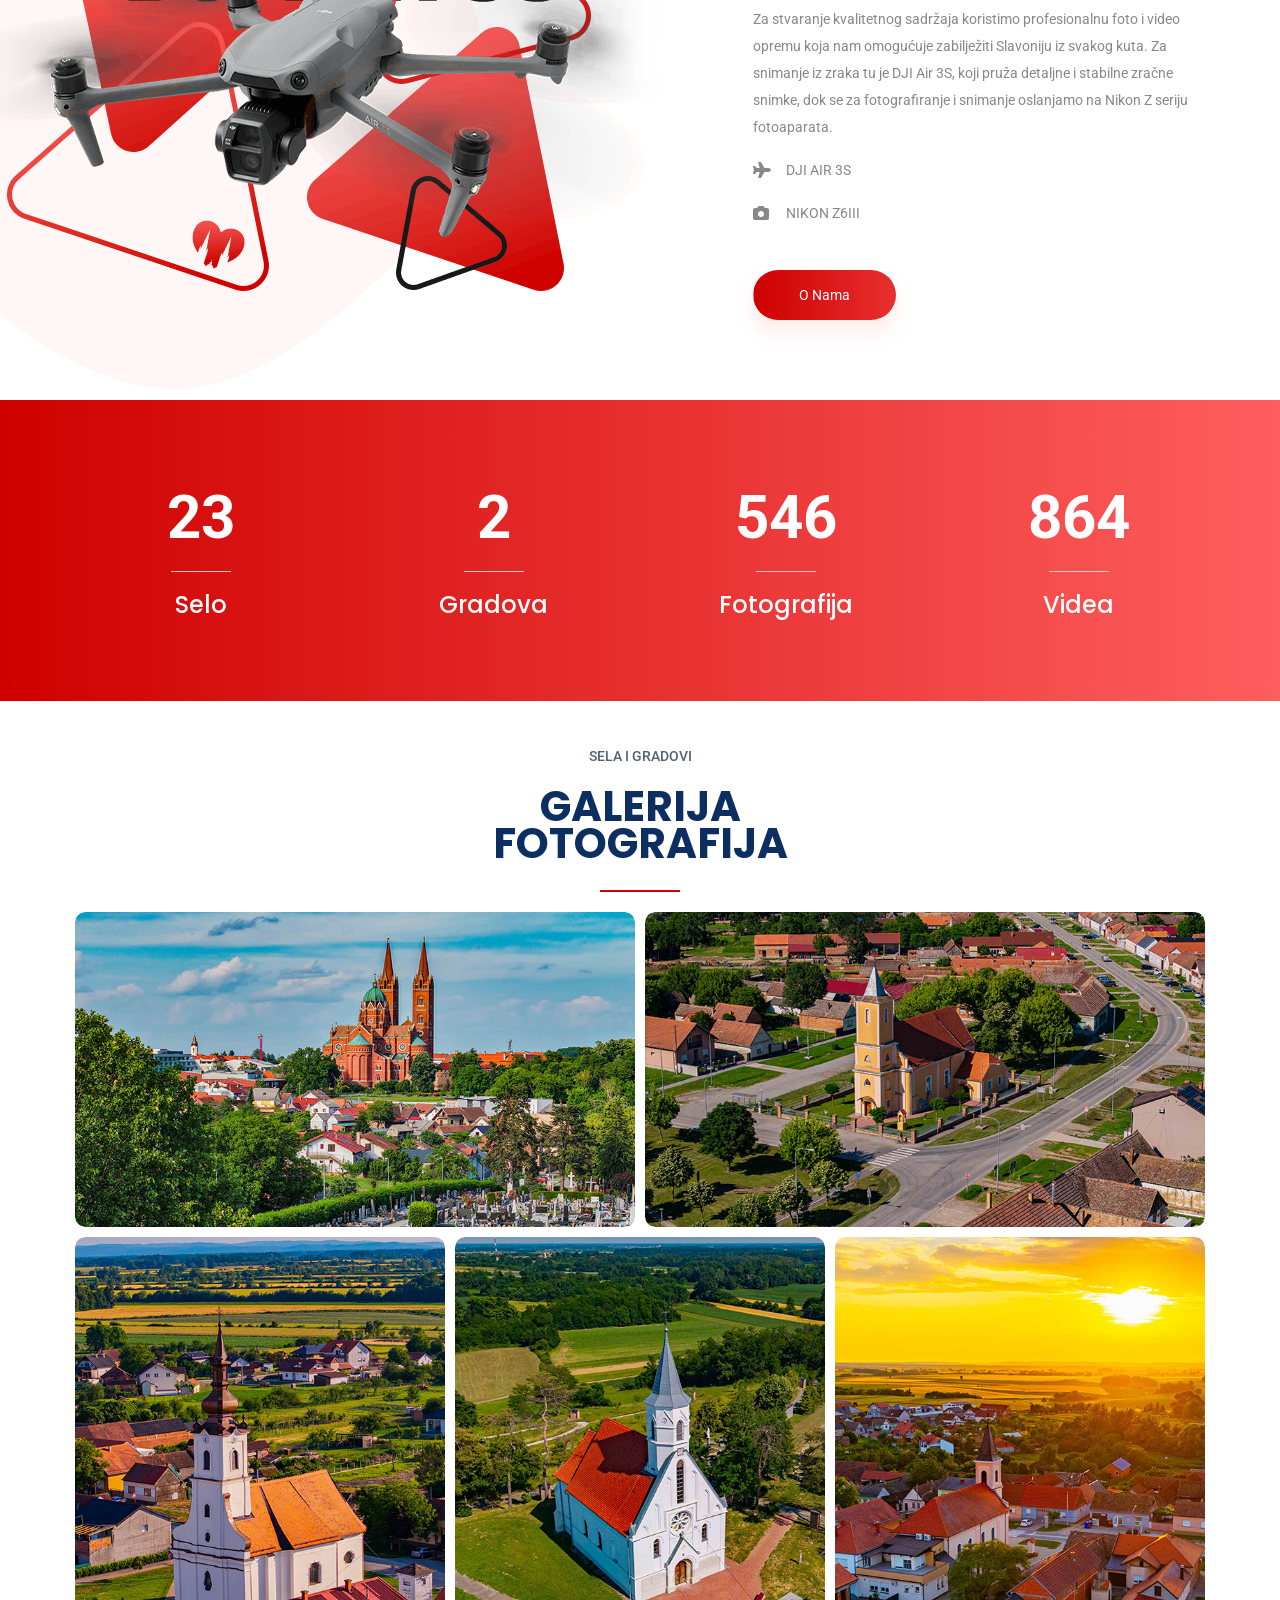
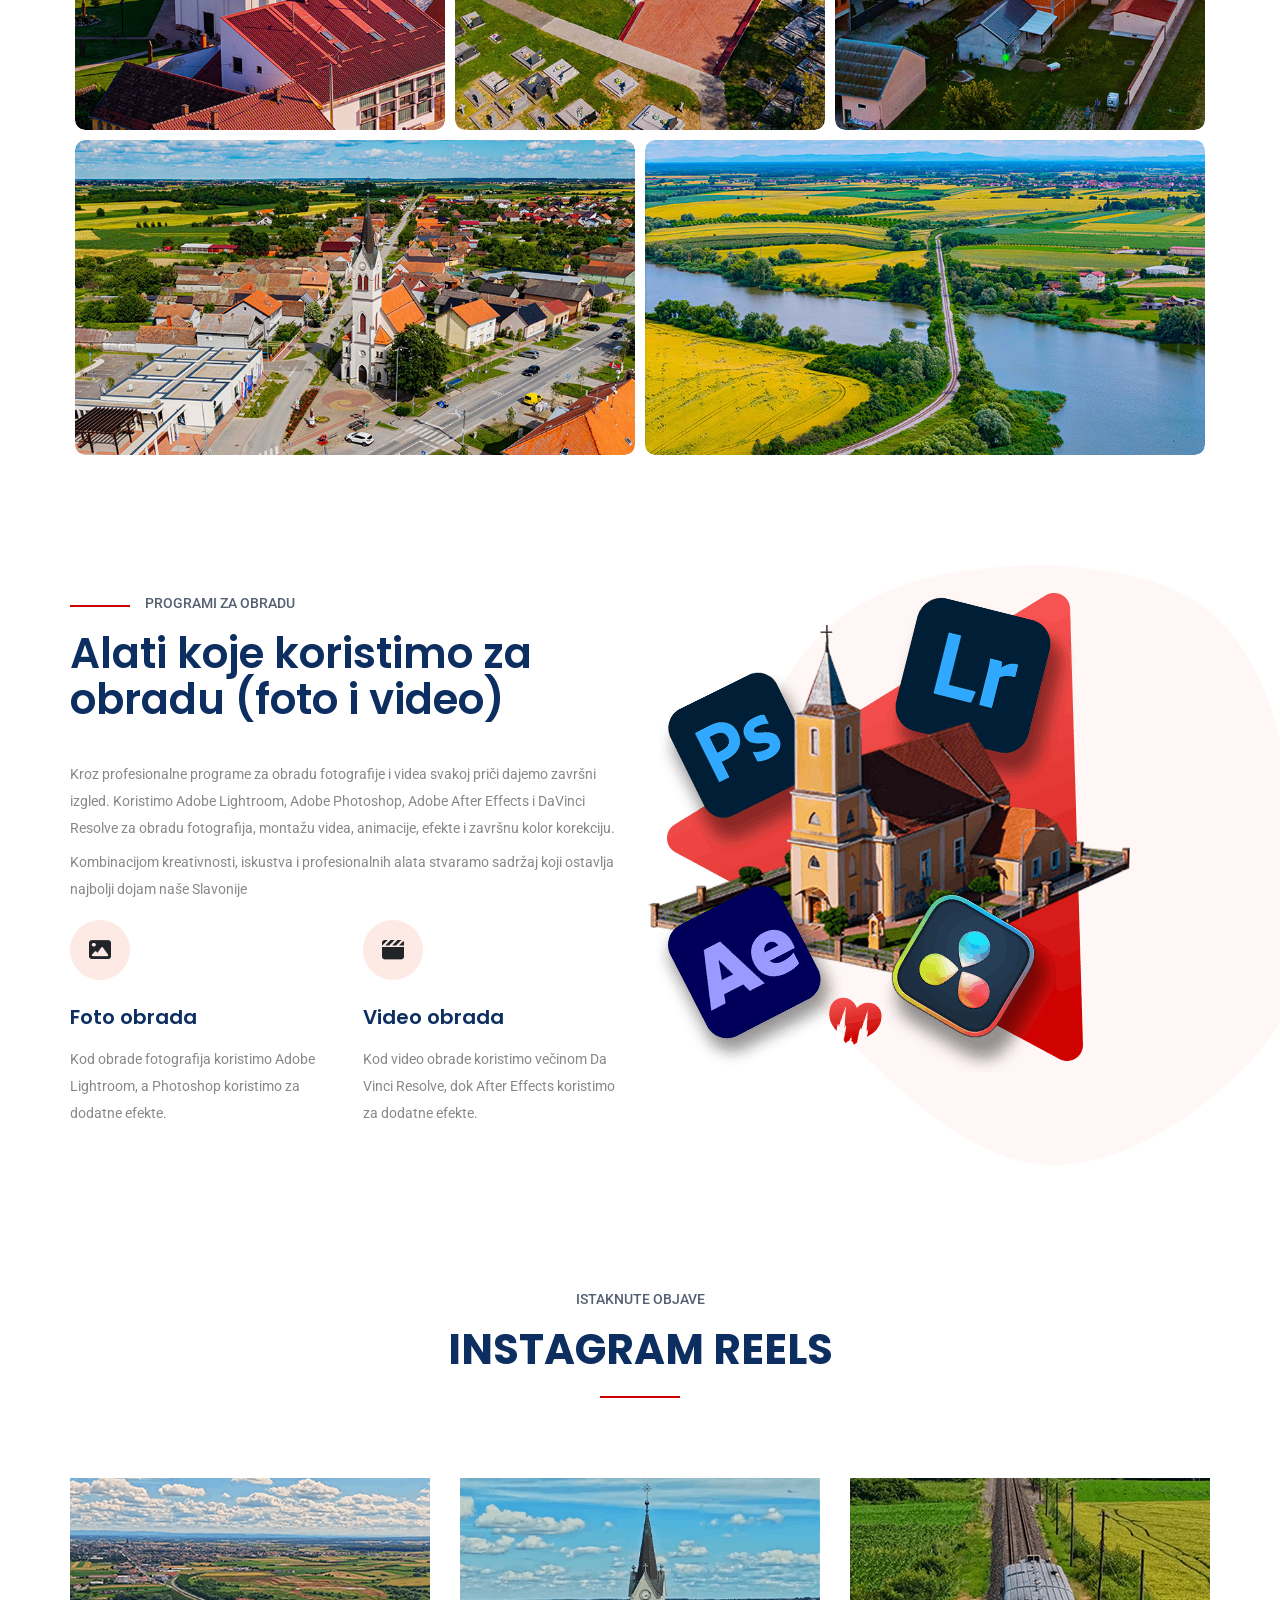
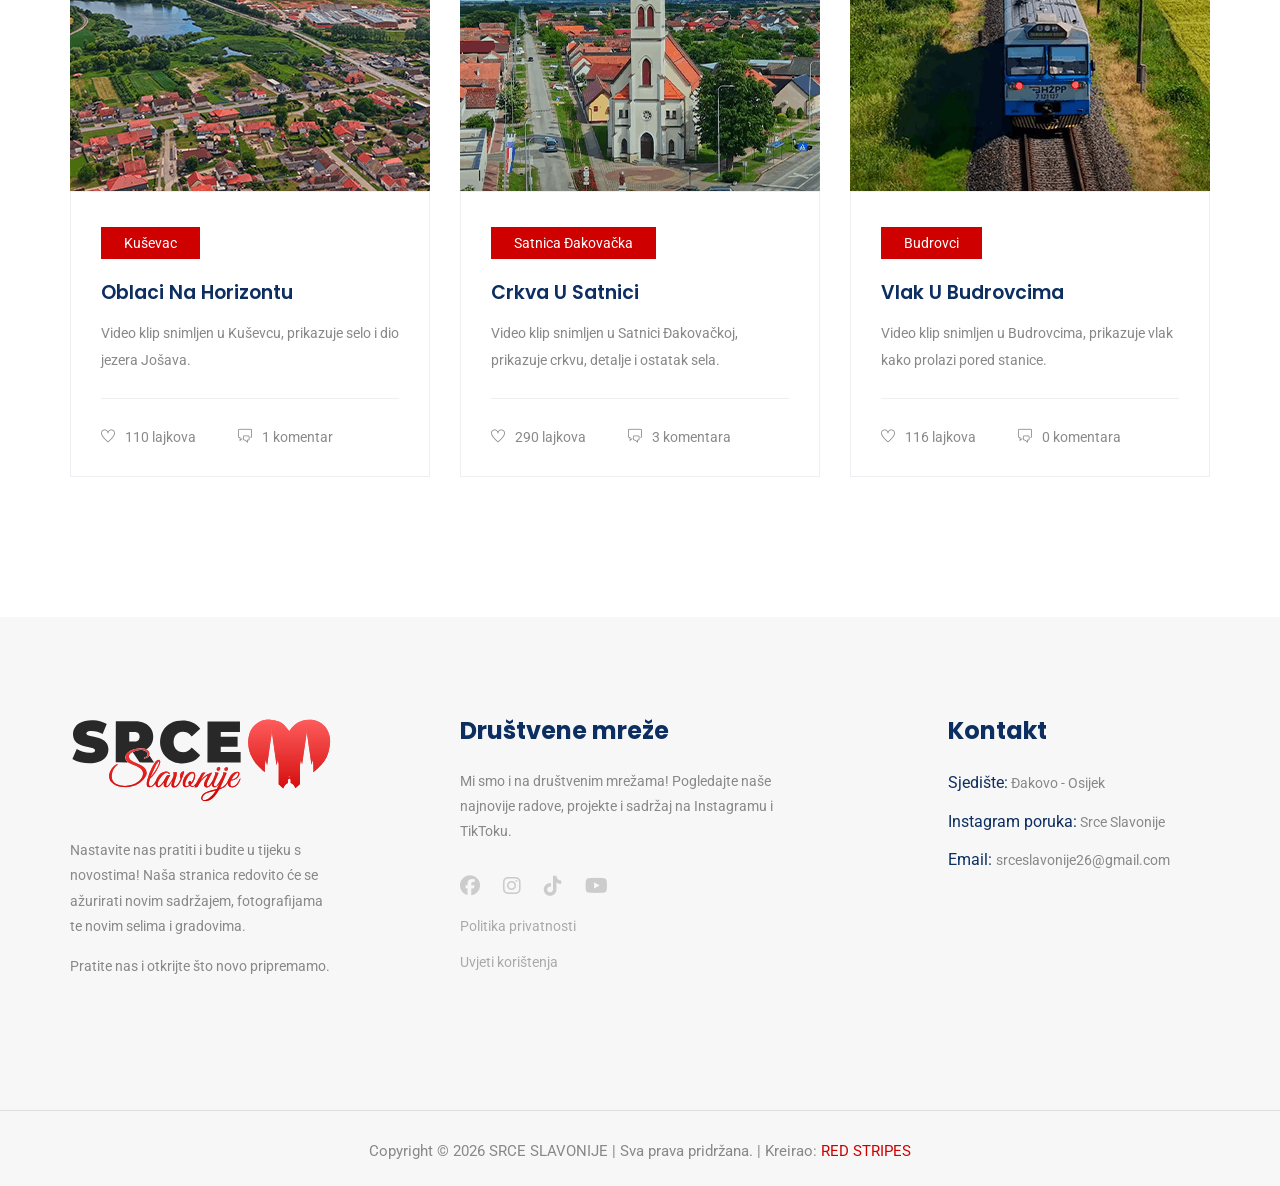
==== commit c414c167: "das" ====
--- a/index.html
+++ b/index.html
@@ -211,25 +211,25 @@
             <div class="row">
                 <div class="col-lg-3 col-sm-6">
                     <div class="single_member_counter">
-                        <span class="counter">32</span>
-                        <h4>Sela</h4>
+                        <span class="counter">51</span>
+                        <h4>Selo</h4>
                     </div>
                 </div>
                 <div class="col-lg-3 col-sm-6">
                     <div class="single_member_counter">
-                        <span class="counter">4</span>
-                        <h4>Grada</h4>
+                        <span class="counter">5</span>
+                        <h4>Gradova</h4>
                     </div>
                 </div>
                 <div class="col-lg-3 col-sm-6">
                     <div class="single_member_counter">
-                        <span class="counter">950</span>
+                        <span class="counter">1200</span>
                         <h4>Fotografija</h4>
                     </div>
                 </div>
                 <div class="col-lg-3 col-sm-6">
                     <div class="single_member_counter">
-                        <span class="counter">1130</span>
+                        <span class="counter">1900</span>
                         <h4>Videa</h4>
                     </div>
                 </div>
@@ -422,8 +422,10 @@
                         <p>Mi smo i na društvenim mrežama! Pogledajte naše najnovije radove, projekte i sadržaj na Instagramu i TikToku.
                         </p>
                         <div class="social_icon">
-                        <a href="https://www.instagram.com/srceslavonije/"><i class="fa-brands fa-instagram"></i></a>
-                        <a href="https://www.tiktok.com/@srce.slavonije?is_from_webapp=1&sender_device=pc"><i class="fa-brands fa-tiktok"></i></a>
+                        <a href="https://www.facebook.com/srceslavonijefb" target="_blank"><i class="fa-brands fa-facebook"></i></a>
+                        <a href="https://www.instagram.com/srceslavonije/" target="_blank"><i class="fa-brands fa-instagram"></i></a>
+                        <a href="https://www.tiktok.com/@srce.slavonije?is_from_webapp=1&sender_device=pc" target="_blank"><i class="fa-brands fa-tiktok"></i></a>
+                        <a href="https://www.youtube.com/@SrceSlavonije" target="_blank"><i class="fa-brands fa-youtube"></i></a>
                         </div>
                     </div>
                         <div class="footer-links">
